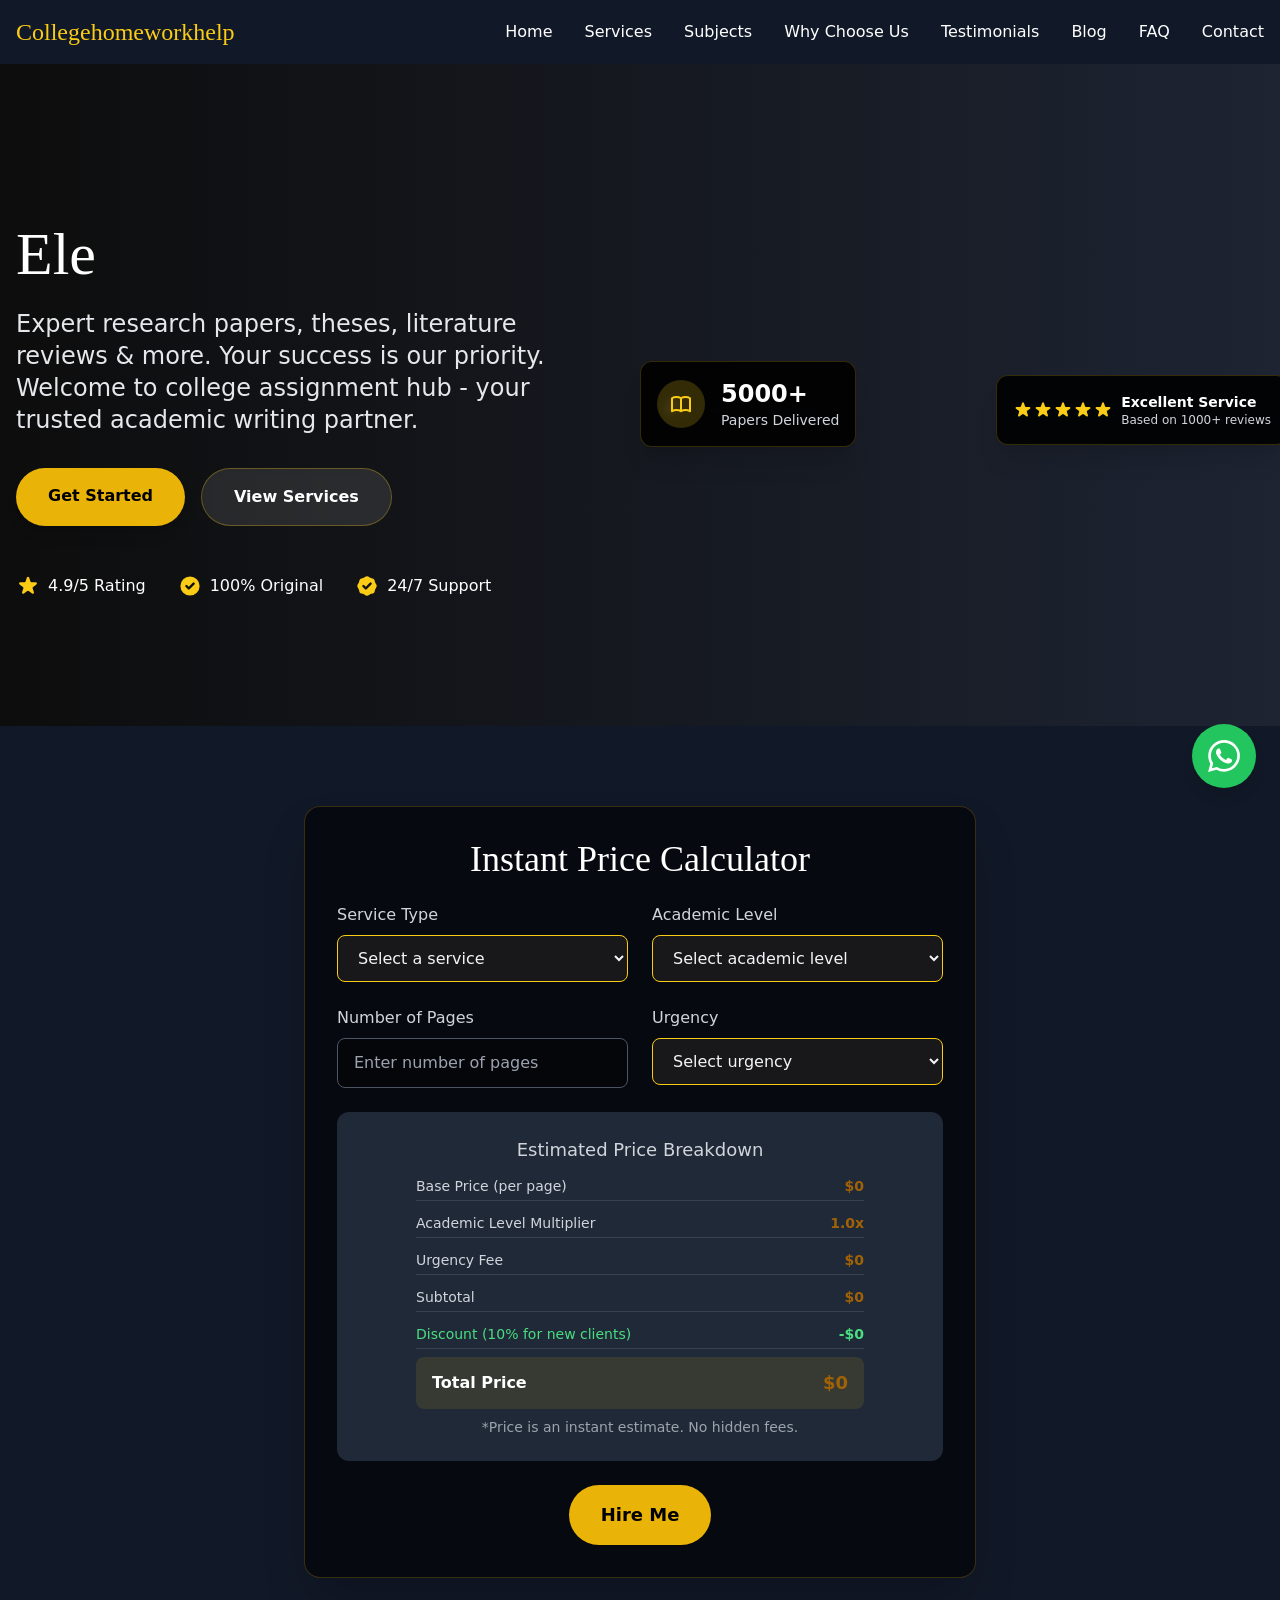
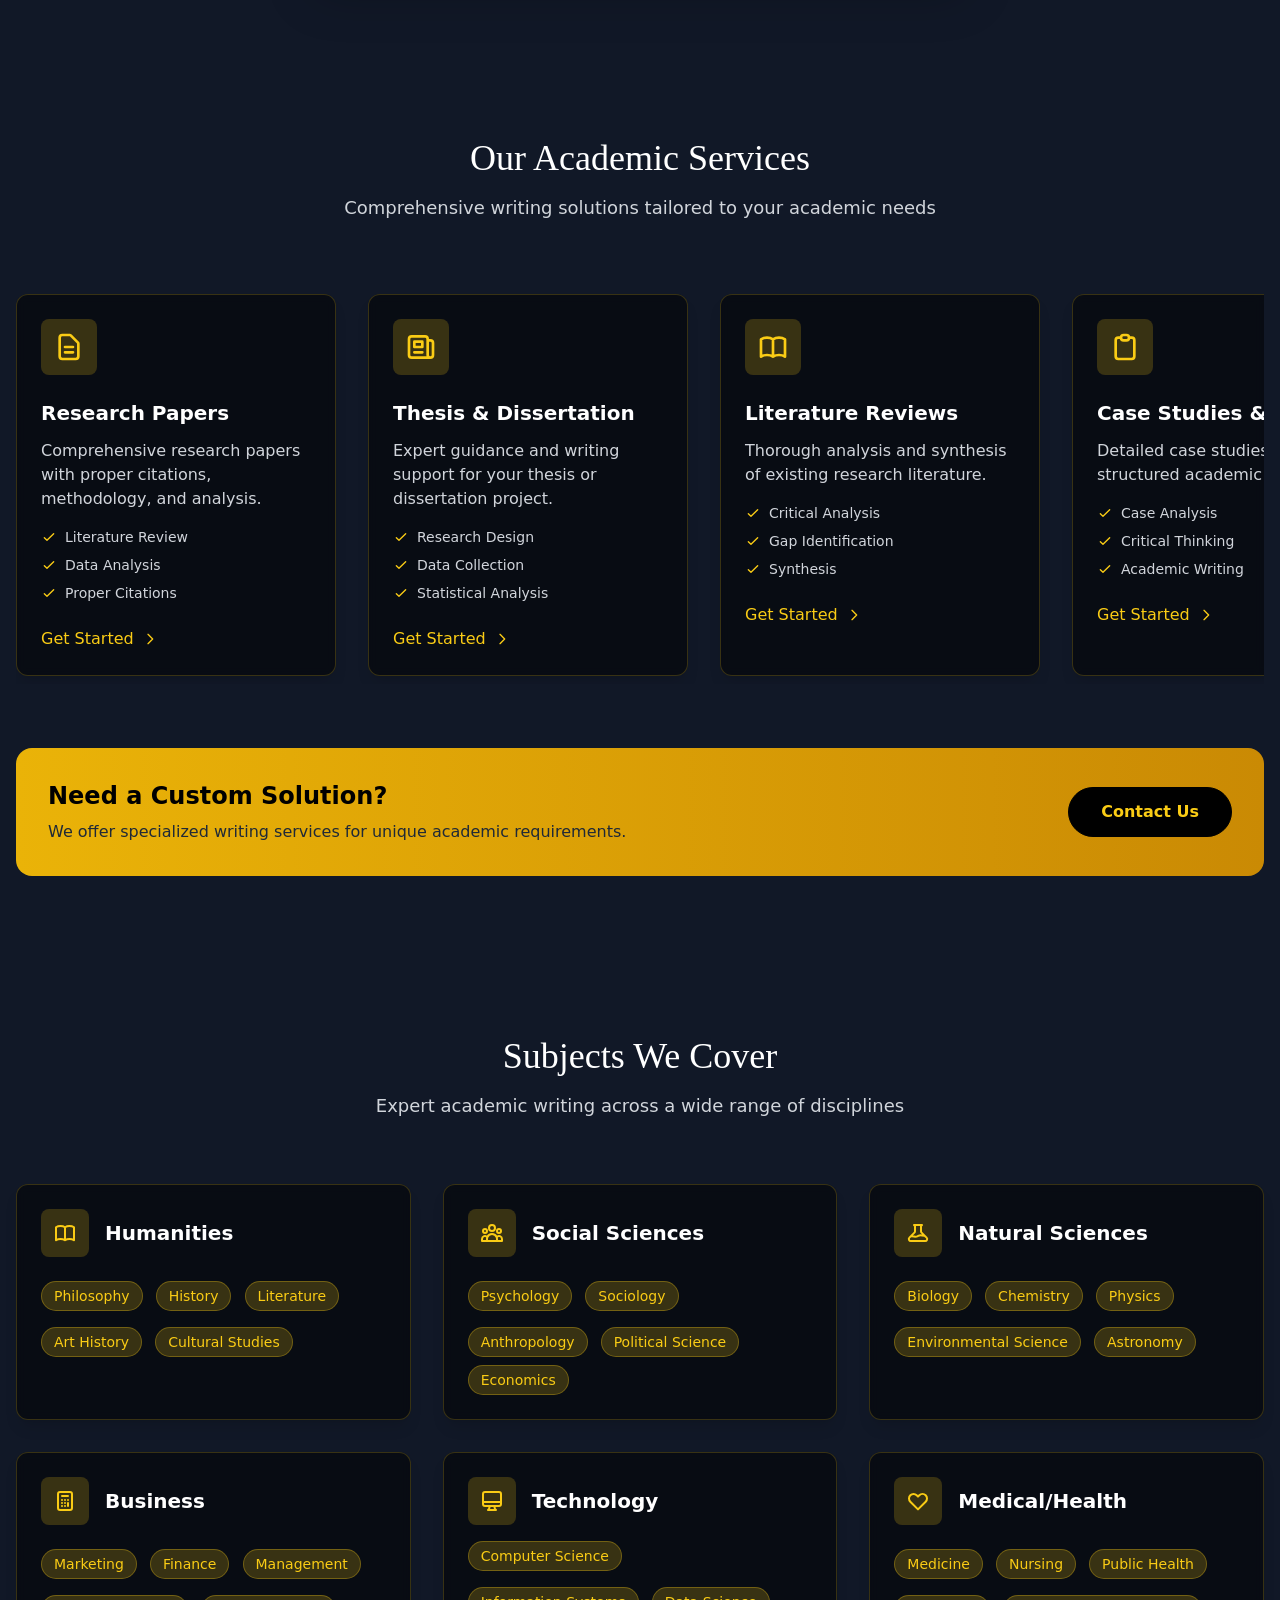
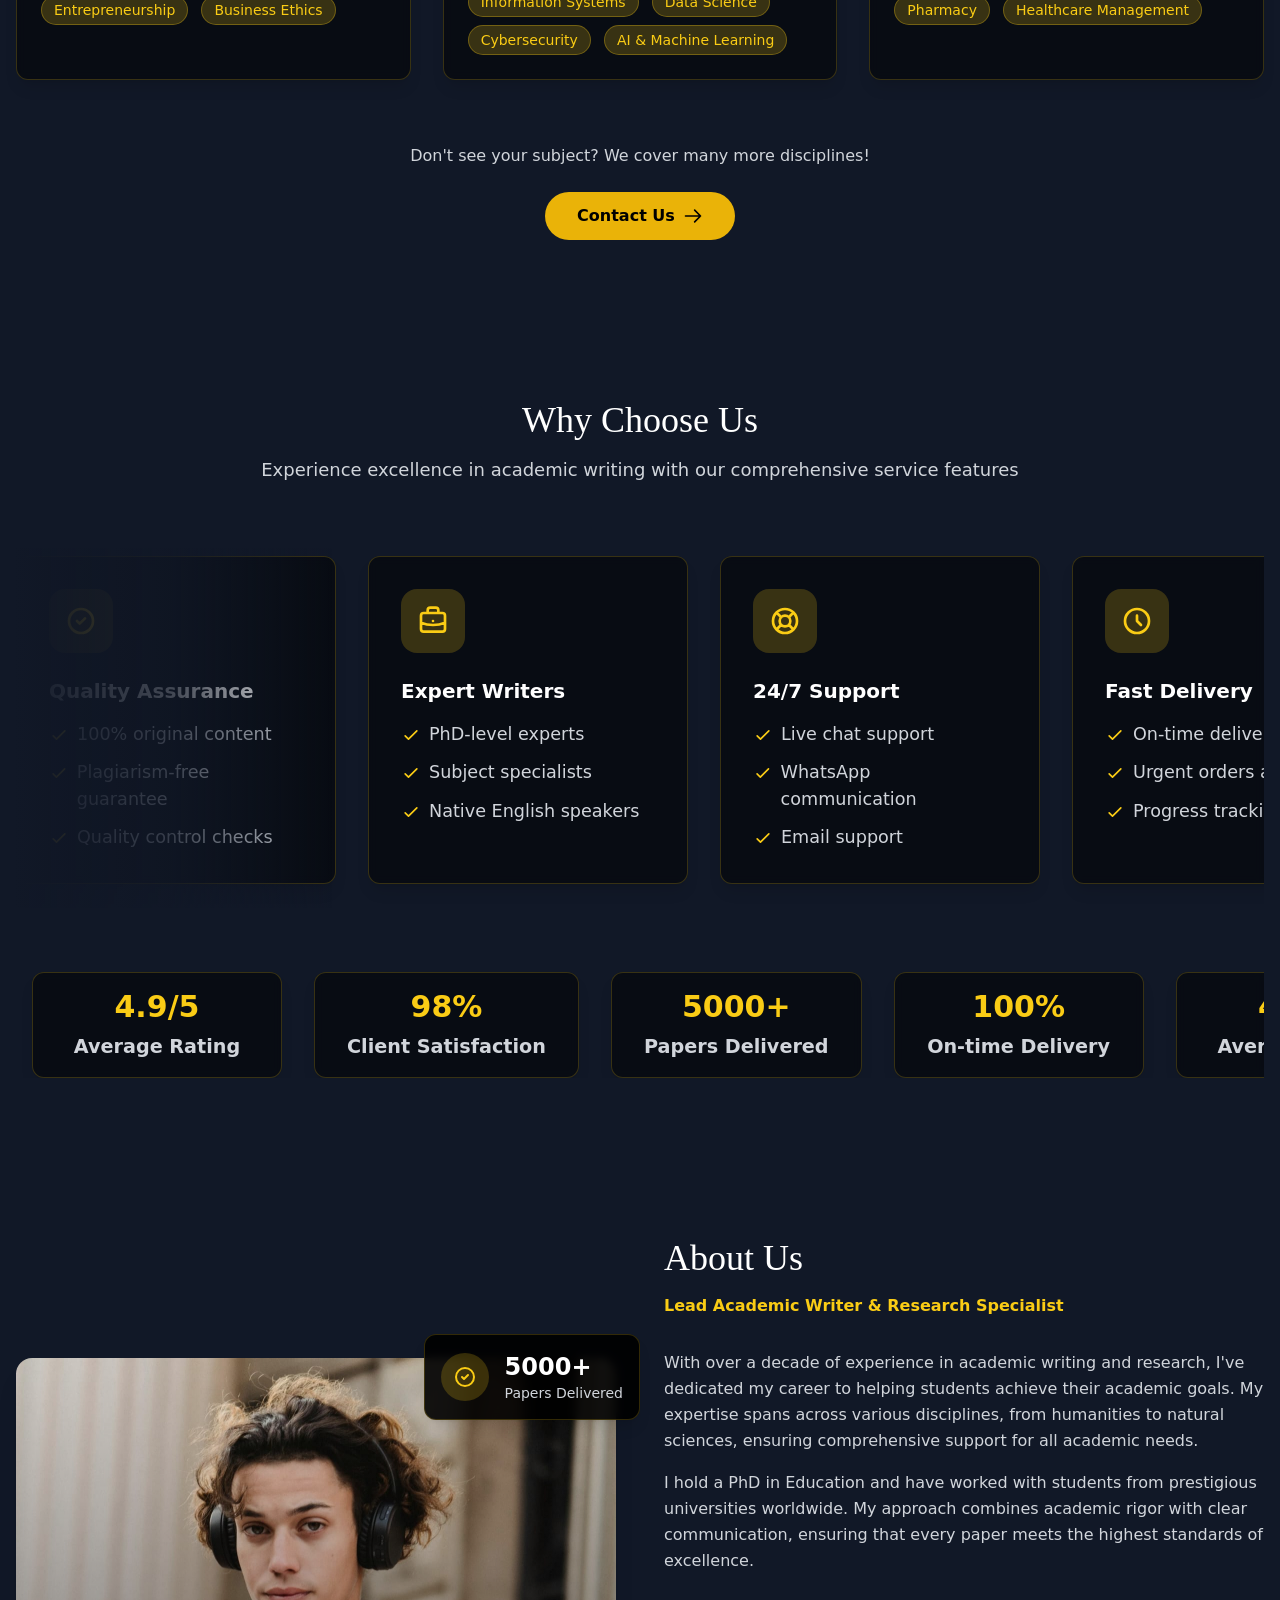
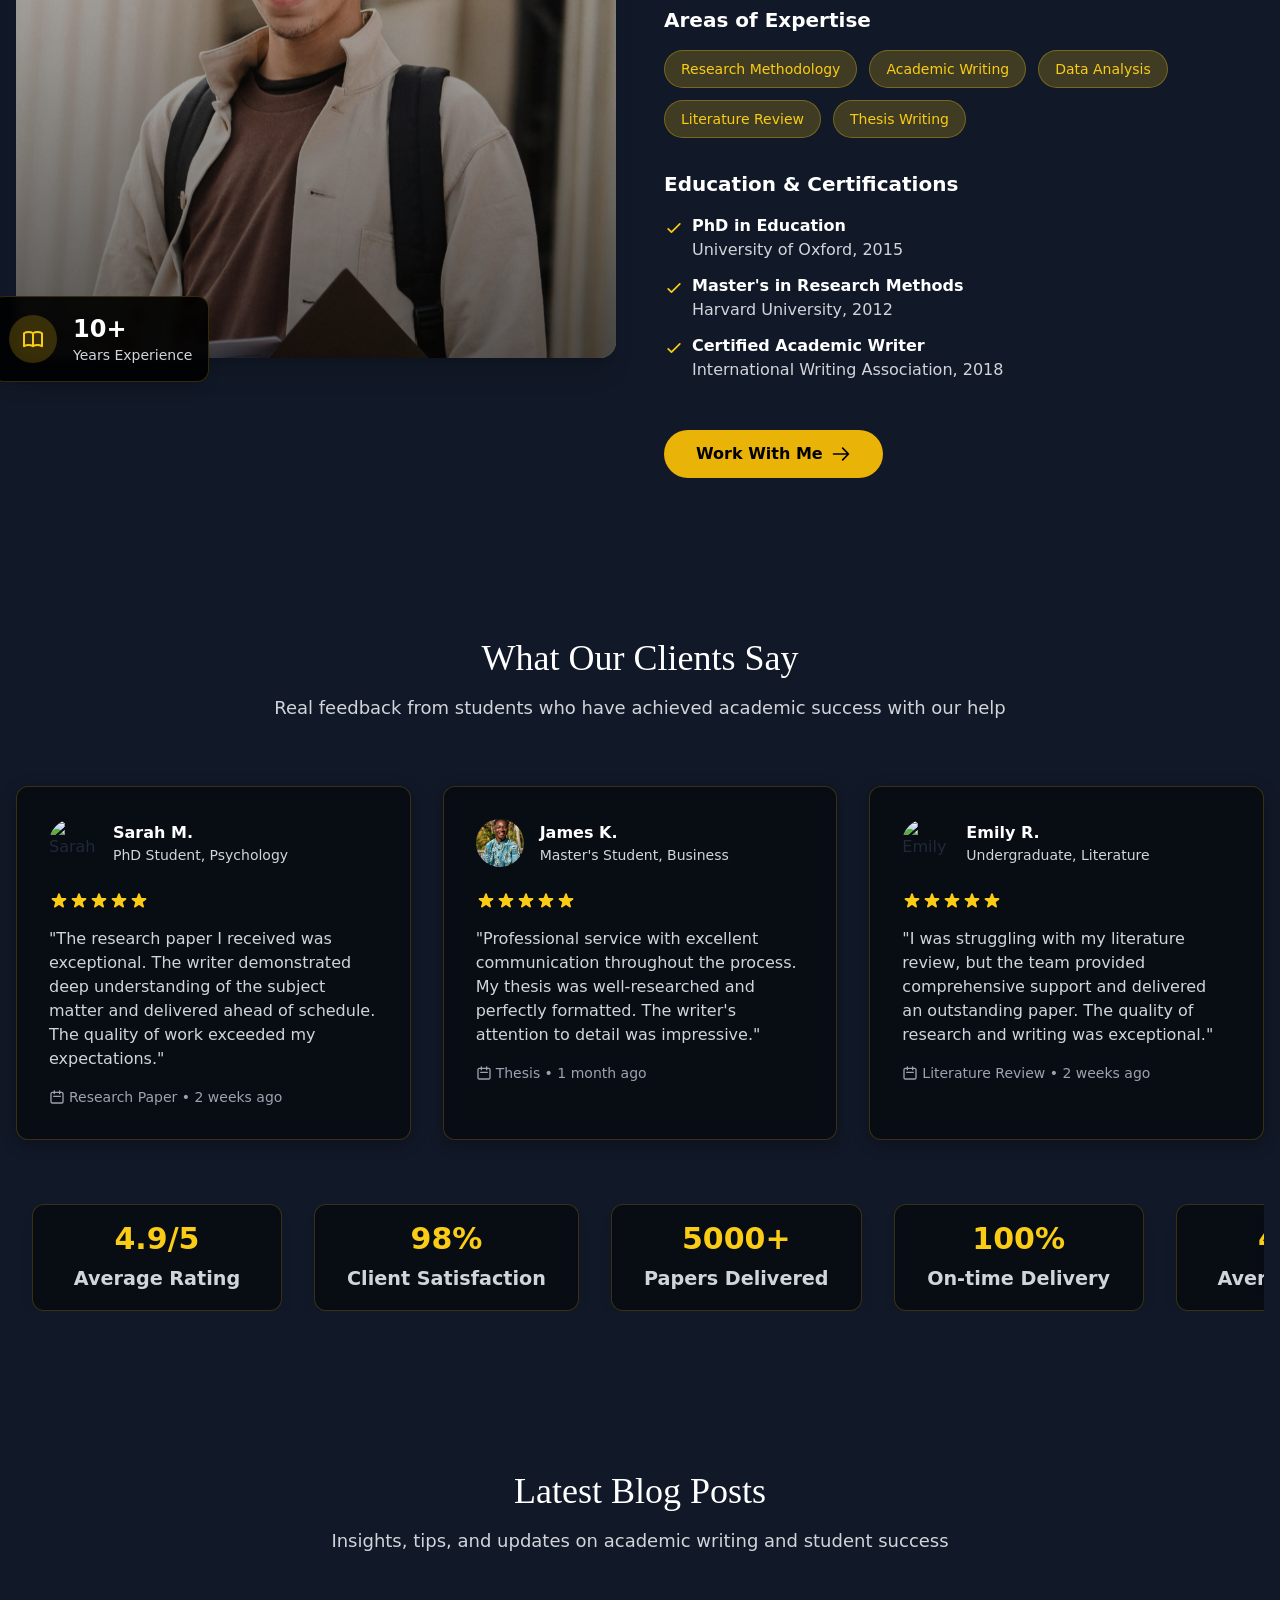
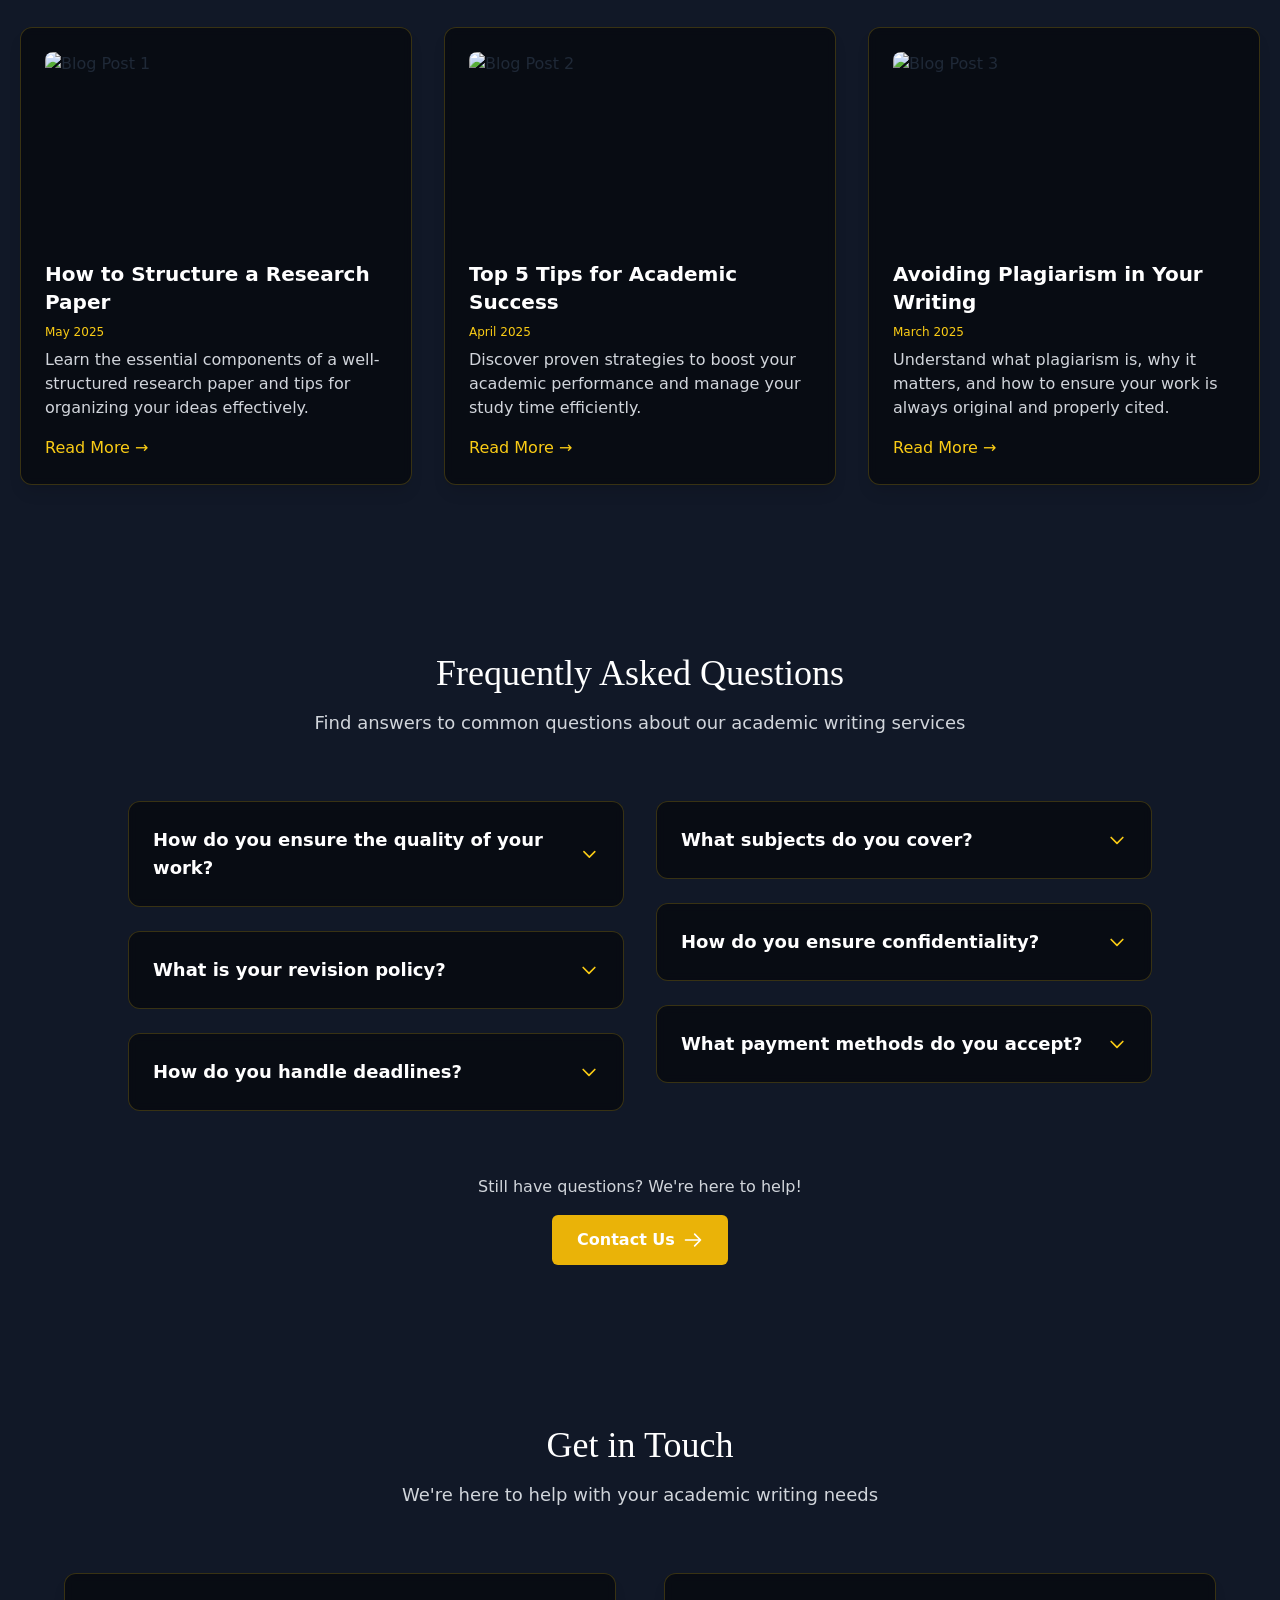
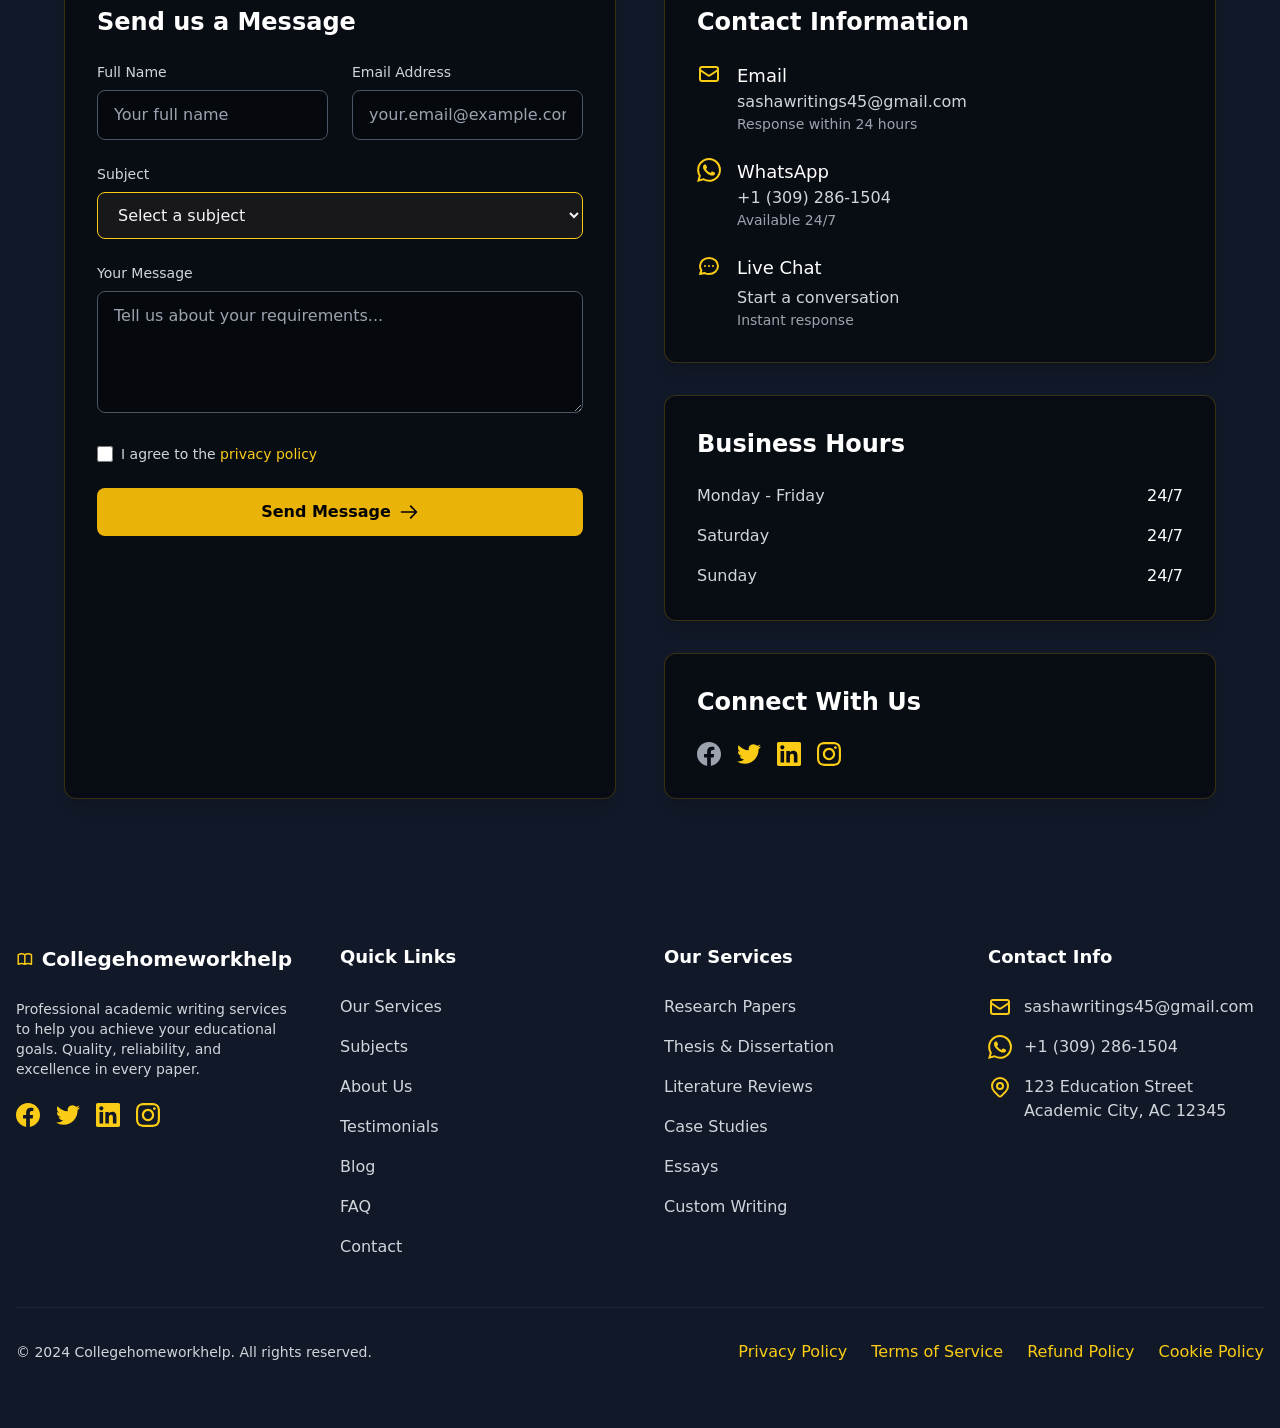
==== index.html @ 31d790f6 "Initial commit: College Assignment Hub with optimized pricing and search" ====
<!DOCTYPE html>
<html lang="en">
<head>
    <meta charset="UTF-8">
    <meta name="viewport" content="width=device-width, initial-scale=1.0">
    <title>College Assignment Hub | Academic Writing Services & Research Assistance</title>
    <meta name="description" content="Professional academic writing services: research papers, theses, literature reviews, and more. Achieve your educational goals with expert help.">
    <meta name="keywords" content="academic writing, research papers, thesis, dissertation, literature review, essay, homework help, college, university, student services, college assignment hub">
    <link rel="canonical" href="https://www.collegeassignmenthub.com/">
    <!-- Open Graph / Facebook -->
    <meta property="og:title" content="Collegehomeworkhelp | Academic Writing Services & Research Assistance">
    <meta property="og:description" content="Professional academic writing services: research papers, theses, literature reviews, and more. Achieve your educational goals with expert help.">
    <meta property="og:type" content="website">
    <meta property="og:url" content="https://collegehomeworkhelp.com/">
    <meta property="og:image" content="https://collegehomeworkhelp.com/images/og-image.jpg">
    <!-- Twitter Card -->
    <meta name="twitter:card" content="summary_large_image">
    <meta name="twitter:title" content="Collegehomeworkhelp | Academic Writing Services & Research Assistance">
    <meta name="twitter:description" content="Professional academic writing services: research papers, theses, literature reviews, and more. Achieve your educational goals with expert help.">
    <meta name="twitter:image" content="https://collegehomeworkhelp.com/images/og-image.jpg">
    <!-- Favicon -->
    <link rel="icon" type="image/jpeg" href="images/favicon.jpg">
    <link rel="icon" type="image/jpeg" sizes="32x32" href="images/favicon.jpg">
    <link rel="icon" type="image/jpeg" sizes="16x16" href="images/favicon.jpg">
    <link rel="apple-touch-icon" href="images/favicon.jpg">
    <link rel="manifest" href="site.webmanifest">
    <link rel="preconnect" href="https://fonts.googleapis.com">
    <link rel="preconnect" href="https://fonts.gstatic.com" crossorigin>
    <link rel="stylesheet" href="tailwind-output.css">
    <link rel="stylesheet" href="styles.v2.css">
    <script type="application/ld+json">
    {
      "@context": "https://schema.org",
      "@type": "Organization",
      "name": "Collegehomeworkhelp",
      "url": "https://collegehomeworkhelp.com/",
      "logo": "https://collegehomeworkhelp.com/images/og-image.jpg",
      "description": "Professional academic writing services: research papers, theses, literature reviews, and more. Achieve your educational goals with expert help.",
      "sameAs": [
        "https://x.com/Sasha_writings?t=wbAxc3q_vifsccngHRwXRQ&s=09",
        "https://www.instagram.com/collegehomework_help?igsh=MXdudHYzbTFvYWVtMQ==",
        "https://wa.me/13092861504"
      ],
      "contactPoint": [{
        "@type": "ContactPoint",
        "telephone": "+1-309-286-1504",
        "contactType": "customer service",
        "areaServed": "US",
        "availableLanguage": ["English"]
      }]
        }
    </script>
    <meta name="google-site-verification" content="RWU6rJ2KyUL9yivs-8juV-SQJK5tj39aq7txwaaxjFU" />
</head>
<body class="font-sans text-gray-800">
    <!-- Navbar -->
    <nav class="fixed w-full bg-gray-900 shadow-md z-50">
        <div class="container mx-auto px-4">
            <div class="flex justify-between items-center h-16">
                <a href="#" class="text-2xl font-serif text-yellow-400">Collegehomeworkhelp</a>
                
                <!-- Desktop Menu -->
                <div class="hidden md:flex space-x-8">
                    <a href="#home" class="text-white hover:text-yellow-400 transition">Home</a>
                    <a href="#services" class="text-white hover:text-yellow-400 transition">Services</a>
                    <a href="#subjects" class="text-white hover:text-yellow-400 transition">Subjects</a>
                    <a href="#why-us" class="text-white hover:text-yellow-400 transition">Why Choose Us</a>
                    <a href="#testimonials" class="text-white hover:text-yellow-400 transition">Testimonials</a>
                    <a href="#blog" class="text-white hover:text-yellow-400 transition">Blog</a>
                    <a href="#faq" class="text-white hover:text-yellow-400 transition">FAQ</a>
                    <a href="#contact" class="text-white hover:text-yellow-400 transition">Contact</a>
                </div>

                <!-- Mobile Menu Button -->
                <button class="md:hidden" id="mobile-menu-button" aria-label="Open mobile menu">
                    <svg class="w-6 h-6 text-yellow-400" fill="none" stroke="currentColor" viewBox="0 0 24 24">
                        <path stroke-linecap="round" stroke-linejoin="round" stroke-width="2" d="M4 6h16M4 12h16M4 18h16"></path>
                    </svg>
                </button>
            </div>

            <!-- Mobile Menu -->
            <div class="md:hidden hidden" id="mobile-menu">
                <div class="px-2 pt-2 pb-3 space-y-1">
                    <a href="#home" class="block px-3 py-2 text-white hover:text-yellow-400 transition">Home</a>
                    <a href="#services" class="block px-3 py-2 text-white hover:text-yellow-400 transition">Services</a>
                    <a href="#subjects" class="block px-3 py-2 text-white hover:text-yellow-400 transition">Subjects</a>
                    <a href="#why-us" class="block px-3 py-2 text-white hover:text-yellow-400 transition">Why Choose Us</a>
                    <a href="#testimonials" class="block px-3 py-2 text-white hover:text-yellow-400 transition">Testimonials</a>
                    <a href="#blog" class="block px-3 py-2 text-white hover:text-yellow-400 transition">Blog</a>
                    <a href="#faq" class="block px-3 py-2 text-white hover:text-yellow-400 transition">FAQ</a>
                    <a href="#contact" class="block px-3 py-2 text-white hover:text-yellow-400 transition">Contact</a>
                </div>
            </div>
        </div>
    </nav>

    <!-- Hero Section -->
    <section id="home" class="relative pt-24 overflow-hidden">
        <!-- Background gradient overlay -->
        <div class="absolute inset-0 bg-gradient-to-r from-black/95 to-gray-900/95 z-10"></div>
        
        <!-- Background image -->
        <div class="absolute inset-0 bg-cover bg-center" style="background-image: url('https://images.unsplash.com/photo-1501504905252-473c47e087f8?ixlib=rb-4.0.3&ixid=M3wxMjA3fDB8MHxwaG90by1wYWdlfHx8fGVufDB8fHx8fA%3D%3D&auto=format&fit=crop&w=1974&q=80');"></div>
        
        <!-- Content -->
        <div class="container mx-auto px-4 py-32 relative z-20">
            <div class="grid md:grid-cols-2 gap-12 items-center">
                <!-- Left column: Text content -->
                <div class="text-white">
                    <h1 class="text-4xl md:text-6xl font-serif mb-6 leading-tight">
                        Elevate Your <span class="text-yellow-400">Academic Success</span>
                    </h1>
                    <p class="text-xl md:text-2xl text-gray-200 mb-8 leading-relaxed">
                        Expert research papers, theses, literature reviews & more. Your success is our priority. Welcome to college assignment hub - your trusted academic writing partner.
                    </p>
                    <div class="flex flex-col sm:flex-row gap-4">
                        <a href="get-started.html" class="bg-yellow-500 text-black px-8 py-4 rounded-full hover:bg-yellow-400 transition inline-block text-center font-semibold shadow-lg hover:shadow-xl transform hover:-translate-y-1">
                            Get Started
                        </a>
                        <a href="#services" class="bg-white/10 backdrop-blur-sm text-white px-8 py-4 rounded-full hover:bg-white/20 transition inline-block text-center font-semibold border border-yellow-400/30">
                            View Services
                        </a>
                    </div>
                    <!-- Trust indicators -->
                    <div class="mt-12 flex flex-wrap gap-8">
                        <div class="flex items-center gap-2">
                            <svg class="w-6 h-6 text-yellow-400" fill="currentColor" viewBox="0 0 20 20">
                                <path d="M9.049 2.927c.3-.921 1.603-.921 1.902 0l1.07 3.292a1 1 0 00.95.69h3.462c.969 0 1.371 1.24.588 1.81l-2.8 2.034a1 1 0 00-.364 1.118l1.07 3.292c.3.921-.755 1.688-1.54 1.118l-2.8-2.034a1 1 0 00-1.175 0l-2.8 2.034c-.784.57-1.838-.197-1.539-1.118l1.07-3.292a1 1 0 00-.364-1.118L2.98 8.72c-.783-.57-.38-1.81.588-1.81h3.461a1 1 0 00.951-.69l1.07-3.292z"/>
                            </svg>
                            <span>4.9/5 Rating</span>
                        </div>
                        <div class="flex items-center gap-2">
                            <svg class="w-6 h-6 text-yellow-400" fill="currentColor" viewBox="0 0 20 20">
                                <path fill-rule="evenodd" d="M10 18a8 8 0 100-16 8 8 0 000 16zm3.707-9.293a1 1 0 00-1.414-1.414L9 10.586 7.707 9.293a1 1 0 00-1.414 1.414l2 2a1 1 0 001.414 0l4-4z" clip-rule="evenodd"/>
                            </svg>
                            <span>100% Original</span>
                        </div>
                        <div class="flex items-center gap-2">
                            <svg class="w-6 h-6 text-yellow-400" fill="currentColor" viewBox="0 0 20 20">
                                <path fill-rule="evenodd" d="M6.267 3.455a3.066 3.066 0 001.745-.723 3.066 3.066 0 013.976 0 3.066 3.066 0 001.745.723 3.066 3.066 0 012.812 2.812c.051.643.304 1.254.723 1.745a3.066 3.066 0 010 3.976 3.066 3.066 0 00-.723 1.745 3.066 3.066 0 01-2.812 2.812 3.066 3.066 0 00-1.745.723 3.066 3.066 0 01-3.976 0 3.066 3.066 0 00-1.745-.723 3.066 3.066 0 01-2.812-2.812 3.066 3.066 0 00-.723-1.745 3.066 3.066 0 010-3.976 3.066 3.066 0 00.723-1.745 3.066 3.066 0 012.812-2.812zm7.44 5.252a1 1 0 00-1.414-1.414L9 10.586 7.707 9.293a1 1 0 00-1.414 1.414l2 2a1 1 0 001.414 0l4-4z" clip-rule="evenodd"/>
                            </svg>
                            <span>24/7 Support</span>
                        </div>
                    </div>
                </div>
                
                <!-- Right column: Image and stats -->
                <div class="hidden md:block">
                    <div class="relative">
                        <!-- Main image -->
                        <img src="https://images.unsplash.com/photo-1523050854058-8df90110c9f1?ixlib=rb-4.0.3&ixid=M3wxMjA3fDB8MHxwaG90by1wYWdlfHx8fGVufDB8fHx8fA%3D%3D&auto=format&fit=crop&w=1170&q=80" loading="lazy"
                             alt="Student studying" 
                             class="w-full rounded-2xl shadow-2xl transform hover:scale-105 transition duration-500">
                        
                        <!-- Floating stats card -->
                        <div class="absolute -bottom-6 -left-6 bg-black/90 backdrop-blur-sm rounded-xl shadow-xl p-4 transform hover:scale-105 transition duration-500 border border-yellow-400/20">
                            <div class="flex items-center gap-4">
                                <div class="w-12 h-12 bg-yellow-400/20 rounded-full flex items-center justify-center">
                                    <svg class="w-6 h-6 text-yellow-400" fill="none" stroke="currentColor" viewBox="0 0 24 24">
                                        <path stroke-linecap="round" stroke-linejoin="round" stroke-width="2" d="M12 6.253v13m0-13C10.832 5.477 9.246 5 7.5 5S4.168 5.477 3 6.253v13C4.168 18.477 5.754 18 7.5 18s3.332.477 4.5 1.253m0-13C13.168 5.477 14.754 5 16.5 5c1.747 0 3.332.477 4.5 1.253v13C19.832 18.477 18.247 18 16.5 18c-1.746 0-3.332.477-4.5 1.253"></path>
                                    </svg>
                                </div>
                                <div>
                                    <p class="text-2xl font-bold text-white">5000+</p>
                                    <p class="text-sm text-gray-300">Papers Delivered</p>
                                </div>
                            </div>
                        </div>
                        
                        <!-- Floating review card -->
                        <div class="absolute -top-6 -right-6 bg-black/90 backdrop-blur-sm rounded-xl shadow-xl p-4 transform hover:scale-105 transition duration-500 border border-yellow-400/20">
                            <div class="flex items-center gap-2">
                                <div class="flex">
                                    <svg class="w-5 h-5 text-yellow-400" fill="currentColor" viewBox="0 0 20 20">
                                        <path d="M9.049 2.927c.3-.921 1.603-.921 1.902 0l1.07 3.292a1 1 0 00.95.69h3.462c.969 0 1.371 1.24.588 1.81l-2.8 2.034a1 1 0 00-.364 1.118l1.07 3.292c.3.921-.755 1.688-1.54 1.118l-2.8-2.034a1 1 0 00-1.175 0l-2.8 2.034c-.784.57-1.838-.197-1.539-1.118l1.07-3.292a1 1 0 00-.364-1.118L2.98 8.72c-.783-.57-.38-1.81.588-1.81h3.461a1 1 0 00.951-.69l1.07-3.292z"/>
                                    </svg>
                                    <svg class="w-5 h-5 text-yellow-400" fill="currentColor" viewBox="0 0 20 20">
                                        <path d="M9.049 2.927c.3-.921 1.603-.921 1.902 0l1.07 3.292a1 1 0 00.95.69h3.462c.969 0 1.371 1.24.588 1.81l-2.8 2.034a1 1 0 00-.364 1.118l1.07 3.292c.3.921-.755 1.688-1.54 1.118l-2.8-2.034a1 1 0 00-1.175 0l-2.8 2.034c-.784.57-1.838-.197-1.539-1.118l1.07-3.292a1 1 0 00-.364-1.118L2.98 8.72c-.783-.57-.38-1.81.588-1.81h3.461a1 1 0 00.951-.69l1.07-3.292z"/>
                                    </svg>
                                    <svg class="w-5 h-5 text-yellow-400" fill="currentColor" viewBox="0 0 20 20">
                                        <path d="M9.049 2.927c.3-.921 1.603-.921 1.902 0l1.07 3.292a1 1 0 00.95.69h3.462c.969 0 1.371 1.24.588 1.81l-2.8 2.034a1 1 0 00-.364 1.118l1.07 3.292c.3.921-.755 1.688-1.54 1.118l-2.8-2.034a1 1 0 00-1.175 0l-2.8 2.034c-.784.57-1.838-.197-1.539-1.118l1.07-3.292a1 1 0 00-.364-1.118L2.98 8.72c-.783-.57-.38-1.81.588-1.81h3.461a1 1 0 00.951-.69l1.07-3.292z"/>
                                    </svg>
                                    <svg class="w-5 h-5 text-yellow-400" fill="currentColor" viewBox="0 0 20 20">
                                        <path d="M9.049 2.927c.3-.921 1.603-.921 1.902 0l1.07 3.292a1 1 0 00.95.69h3.462c.969 0 1.371 1.24.588 1.81l-2.8 2.034a1 1 0 00-.364 1.118l1.07 3.292c.3.921-.755 1.688-1.54 1.118l-2.8-2.034a1 1 0 00-1.175 0l-2.8 2.034c-.784.57-1.838-.197-1.539-1.118l1.07-3.292a1 1 0 00-.364-1.118L2.98 8.72c-.783-.57-.38-1.81.588-1.81h3.461a1 1 0 00.951-.69l1.07-3.292z"/>
                                    </svg>
                                    <svg class="w-5 h-5 text-yellow-400" fill="currentColor" viewBox="0 0 20 20">
                                        <path d="M9.049 2.927c.3-.921 1.603-.921 1.902 0l1.07 3.292a1 1 0 00.95.69h3.462c.969 0 1.371 1.24.588 1.81l-2.8 2.034a1 1 0 00-.364 1.118l1.07 3.292c.3.921-.755 1.688-1.54 1.118l-2.8-2.034a1 1 0 00-1.175 0l-2.8 2.034c-.784.57-1.838-.197-1.539-1.118l1.07-3.292a1 1 0 00-.364-1.118L2.98 8.72c-.783-.57-.38-1.81.588-1.81h3.461a1 1 0 00.951-.69l1.07-3.292z"/>
                                    </svg>
                                </div>
                                <div>
                                    <p class="text-sm font-semibold text-white">Excellent Service</p>
                                    <p class="text-xs text-gray-300">Based on 1000+ reviews</p>
                                </div>
                            </div>
                        </div>
                    </div>
                </div>
            </div>
        </div>
        
        <!-- Wave separator -->
        <div class="absolute bottom-0 left-0 w-full overflow-hidden">
            <svg class="relative block w-full h-24" xmlns="http://www.w3.org/2000/svg" viewBox="0 0 1440 320">
                <path fill="#ffffff" fill-opacity="1" d="M0,96L48,112C96,128,192,160,288,160C384,160,480,128,576,122.7C672,117,768,139,864,149.3C960,160,1056,160,1152,138.7C1248,117,1344,75,1392,53.3L1440,32L1440,320L1392,320C1344,320,1248,320,1152,320C1056,320,960,320,864,320C768,320,672,320,576,320C480,320,384,320,288,320C192,320,96,320,48,320L0,320Z"></path>
            </svg>
        </div>
    </section>

    <!-- Instant Price Calculator Section -->
    <section id="price-calculator" class="py-20 bg-gray-900">
        <div class="container mx-auto px-4">
            <div class="max-w-2xl mx-auto bg-black/60 backdrop-blur-sm rounded-2xl shadow-2xl p-8 border border-yellow-400/20">
                <h2 class="text-3xl md:text-4xl font-serif mb-6 text-white text-center">Instant Price Calculator</h2>
                <form id="calculatorForm" class="space-y-6">
                    <div class="grid grid-cols-1 md:grid-cols-2 gap-6">
                        <div>
                            <label for="calcServiceType" class="block text-gray-300 mb-2 font-medium">Service Type</label>
                            <select id="calcServiceType" name="serviceType" required class="w-full px-4 py-3 rounded-lg border border-gray-600 bg-black/30 text-white form-input focus:ring-2 focus:ring-yellow-400 focus:border-yellow-400 transition-all duration-300">
                                <option value="">Select a service</option>
                                <option value="research-paper">Research Paper</option>
                                <option value="thesis">Thesis & Dissertation</option>
                                <option value="literature-review">Literature Review</option>
                                <option value="case-study">Case Study</option>
                                <option value="essay">Essay</option>
                                <option value="proctored-exam">Proctored Exam</option>
                                <option value="professional-exam">Professional Exam</option>
                                <option value="class-management">Class Management</option>
                            </select>
                        </div>
                        <div>
                            <label for="calcAcademicLevel" class="block text-gray-300 mb-2 font-medium">Academic Level</label>
                            <select id="calcAcademicLevel" name="academicLevel" required class="w-full px-4 py-3 rounded-lg border border-gray-600 bg-black/30 text-white form-input focus:ring-2 focus:ring-yellow-400 focus:border-yellow-400 transition-all duration-300">
                                <option value="">Select academic level</option>
                                <option value="high-school">High School</option>
                                <option value="undergraduate">Undergraduate</option>
                                <option value="masters">Master's</option>
                                <option value="phd">PhD</option>
                            </select>
                        </div>
                        <div>
                            <label for="calcPages" class="block text-gray-300 mb-2 font-medium">Number of Pages</label>
                            <input type="number" id="calcPages" name="pages" min="1" max="100" required class="w-full px-4 py-3 rounded-lg border border-gray-600 bg-black/30 text-white form-input focus:ring-2 focus:ring-yellow-400 focus:border-yellow-400 transition-all duration-300" placeholder="Enter number of pages">
                        </div>
                        <div>
                            <label for="calcUrgency" class="block text-gray-300 mb-2 font-medium">Urgency</label>
                            <select id="calcUrgency" name="urgency" required class="w-full px-4 py-3 rounded-lg border border-gray-600 bg-black/30 text-white form-input focus:ring-2 focus:ring-yellow-400 focus:border-yellow-400 transition-all duration-300">
                                <option value="">Select urgency</option>
                                <option value="standard">Standard (7-14 days)</option>
                                <option value="urgent">Urgent (3-7 days)</option>
                                <option value="very-urgent">Very Urgent (1-3 days)</option>
                                <option value="asap">ASAP (24 hours)</option>
                            </select>
                        </div>
                    </div>
                    <div class="bg-gray-800 rounded-xl p-6 mt-4 flex flex-col items-center w-full">
                        <span class="text-gray-300 text-lg mb-2">Estimated Price Breakdown</span>
                        <div class="w-full max-w-md space-y-2">
                            <div class="flex justify-between items-center py-1 border-b border-gray-700">
                                <span class="text-gray-300 text-sm">Base Price (per page)</span>
                                <span class="text-yellow-700 font-semibold text-sm" id="calcBasePrice">$0</span>
                            </div>
                            <div class="flex justify-between items-center py-1 border-b border-gray-700">
                                <span class="text-gray-300 text-sm">Academic Level Multiplier</span>
                                <span class="text-yellow-700 font-semibold text-sm" id="calcLevelMultiplier">1.0x</span>
                            </div>
                            <div class="flex justify-between items-center py-1 border-b border-gray-700">
                                <span class="text-gray-300 text-sm">Urgency Fee</span>
                                <span class="text-yellow-700 font-semibold text-sm" id="calcUrgencyFee">$0</span>
                            </div>
                            <div class="flex justify-between items-center py-1 border-b border-gray-700">
                                <span class="text-gray-300 text-sm">Subtotal</span>
                                <span class="text-yellow-700 font-semibold text-sm" id="calcSubtotal">$0</span>
                            </div>
                            <div class="flex justify-between items-center py-1 border-b border-gray-700">
                                <span class="text-green-400 text-sm">Discount (10% for new clients)</span>
                                <span class="text-green-400 font-semibold text-sm" id="calcDiscount">-$0</span>
                            </div>
                            <div class="flex justify-between items-center py-3 bg-yellow-400/10 rounded-lg px-4 mt-2">
                                <span class="text-white font-semibold text-base">Total Price</span>
                                <span class="text-yellow-700 font-bold text-lg" id="calcTotalPrice">$0</span>
                            </div>
                        </div>
                        <span class="text-sm text-gray-400 mt-2">*Price is an instant estimate. No hidden fees.</span>
                    </div>
                </form>
                <div class="flex justify-center mt-6">
                    <a href="#contact" class="bg-yellow-500 hover:bg-yellow-400 text-black font-semibold px-8 py-4 rounded-full shadow-lg transition-colors duration-300 text-lg">Hire Me</a>
                </div>
            </div>
        </div>
    </section>

    <!-- Services Section -->
    <section id="services" class="py-20 bg-gray-900">
        <div class="container mx-auto px-4">
            <!-- Section Header -->
            <div class="text-center max-w-3xl mx-auto mb-16">
                <h2 class="text-3xl md:text-4xl font-serif mb-4 text-white">Our Academic Services</h2>
                <p class="text-gray-300 text-lg">Comprehensive writing solutions tailored to your academic needs</p>
            </div>

            <!-- Services Grid -->
            <div class="services-scroll flex overflow-x-auto gap-8 py-2 px-1 snap-x snap-mandatory scrollbar-hide relative">
                <!-- Research Papers -->
                <div class="bg-black/50 backdrop-blur-sm rounded-xl shadow-lg hover:shadow-2xl transition-all duration-300 transform hover:-translate-y-2 service-card border border-yellow-400/20 min-w-[320px] snap-start">
                    <div class="p-6">
                        <div class="w-14 h-14 bg-yellow-400/20 rounded-lg flex items-center justify-center mb-6">
                            <svg class="w-8 h-8 text-yellow-400" fill="none" stroke="currentColor" viewBox="0 0 24 24">
                                <path stroke-linecap="round" stroke-linejoin="round" stroke-width="2" d="M9 12h6m-6 4h6m2 5H7a2 2 0 01-2-2V5a2 2 0 012-2h5.586a1 1 0 01.707.293l5.414 5.414a1 1 0 01.293.707V19a2 2 0 01-2 2z"></path>
                            </svg>
                        </div>
                        <h3 class="text-xl font-semibold mb-3 text-white">Research Papers</h3>
                        <p class="text-gray-300 mb-4">Comprehensive research papers with proper citations, methodology, and analysis.</p>
                        <ul class="space-y-2 mb-6">
                            <li class="flex items-center text-sm text-gray-300">
                                <svg class="w-4 h-4 text-yellow-400 mr-2" fill="none" stroke="currentColor" viewBox="0 0 24 24">
                                    <path stroke-linecap="round" stroke-linejoin="round" stroke-width="2" d="M5 13l4 4L19 7"></path>
                                </svg>
                                Literature Review
                            </li>
                            <li class="flex items-center text-sm text-gray-300">
                                <svg class="w-4 h-4 text-yellow-400 mr-2" fill="none" stroke="currentColor" viewBox="0 0 24 24">
                                    <path stroke-linecap="round" stroke-linejoin="round" stroke-width="2" d="M5 13l4 4L19 7"></path>
                                </svg>
                                Data Analysis
                            </li>
                            <li class="flex items-center text-sm text-gray-300">
                                <svg class="w-4 h-4 text-yellow-400 mr-2" fill="none" stroke="currentColor" viewBox="0 0 24 24">
                                    <path stroke-linecap="round" stroke-linejoin="round" stroke-width="2" d="M5 13l4 4L19 7"></path>
                                </svg>
                                Proper Citations
                            </li>
                        </ul>
                        <a href="get-started.html" class="inline-flex items-center text-yellow-400 hover:text-yellow-300 font-medium transition-colors">
                            Get Started
                            <svg class="w-4 h-4 ml-2" fill="none" stroke="currentColor" viewBox="0 0 24 24">
                                <path stroke-linecap="round" stroke-linejoin="round" stroke-width="2" d="M9 5l7 7-7 7"></path>
                            </svg>
                        </a>
                    </div>
                </div>

                <!-- Thesis & Dissertation -->
                <div class="bg-black/50 backdrop-blur-sm rounded-xl shadow-lg hover:shadow-2xl transition-all duration-300 transform hover:-translate-y-2 service-card border border-yellow-400/20 min-w-[320px] snap-start">
                    <div class="p-6">
                        <div class="w-14 h-14 bg-yellow-400/20 rounded-lg flex items-center justify-center mb-6">
                            <svg class="w-8 h-8 text-yellow-400" fill="none" stroke="currentColor" viewBox="0 0 24 24">
                                <path stroke-linecap="round" stroke-linejoin="round" stroke-width="2" d="M19 20H5a2 2 0 01-2-2V6a2 2 0 012-2h10a2 2 0 012 2v1m2 13a2 2 0 01-2-2V7m2 13a2 2 0 002-2V9a2 2 0 00-2-2h-2m-4-3H9M7 16h6M7 8h6v4H7V8z"></path>
                            </svg>
                        </div>
                        <h3 class="text-xl font-semibold mb-3 text-white">Thesis & Dissertation</h3>
                        <p class="text-gray-300 mb-4">Expert guidance and writing support for your thesis or dissertation project.</p>
                        <ul class="space-y-2 mb-6">
                            <li class="flex items-center text-sm text-gray-300">
                                <svg class="w-4 h-4 text-yellow-400 mr-2" fill="none" stroke="currentColor" viewBox="0 0 24 24">
                                    <path stroke-linecap="round" stroke-linejoin="round" stroke-width="2" d="M5 13l4 4L19 7"></path>
                                </svg>
                                Research Design
                            </li>
                            <li class="flex items-center text-sm text-gray-300">
                                <svg class="w-4 h-4 text-yellow-400 mr-2" fill="none" stroke="currentColor" viewBox="0 0 24 24">
                                    <path stroke-linecap="round" stroke-linejoin="round" stroke-width="2" d="M5 13l4 4L19 7"></path>
                                </svg>
                                Data Collection
                            </li>
                            <li class="flex items-center text-sm text-gray-300">
                                <svg class="w-4 h-4 text-yellow-400 mr-2" fill="none" stroke="currentColor" viewBox="0 0 24 24">
                                    <path stroke-linecap="round" stroke-linejoin="round" stroke-width="2" d="M5 13l4 4L19 7"></path>
                                </svg>
                                Statistical Analysis
                            </li>
                        </ul>
                        <a href="get-started.html" class="inline-flex items-center text-yellow-400 hover:text-yellow-300 font-medium transition-colors">
                            Get Started
                            <svg class="w-4 h-4 ml-2" fill="none" stroke="currentColor" viewBox="0 0 24 24">
                                <path stroke-linecap="round" stroke-linejoin="round" stroke-width="2" d="M9 5l7 7-7 7"></path>
                            </svg>
                        </a>
                    </div>
                </div>

                <!-- Literature Reviews -->
                <div class="bg-black/50 backdrop-blur-sm rounded-xl shadow-lg hover:shadow-2xl transition-all duration-300 transform hover:-translate-y-2 service-card border border-yellow-400/20 min-w-[320px] snap-start">
                    <div class="p-6">
                        <div class="w-14 h-14 bg-yellow-400/20 rounded-lg flex items-center justify-center mb-6">
                            <svg class="w-8 h-8 text-yellow-400" fill="none" stroke="currentColor" viewBox="0 0 24 24">
                                <path stroke-linecap="round" stroke-linejoin="round" stroke-width="2" d="M12 6.253v13m0-13C10.832 5.477 9.246 5 7.5 5S4.168 5.477 3 6.253v13C4.168 18.477 5.754 18 7.5 18s3.332.477 4.5 1.253m0-13C13.168 5.477 14.754 5 16.5 5c1.747 0 3.332.477 4.5 1.253v13C19.832 18.477 18.247 18 16.5 18c-1.746 0-3.332.477-4.5 1.253"></path>
                            </svg>
                        </div>
                        <h3 class="text-xl font-semibold mb-3 text-white">Literature Reviews</h3>
                        <p class="text-gray-300 mb-4">Thorough analysis and synthesis of existing research literature.</p>
                        <ul class="space-y-2 mb-6">
                            <li class="flex items-center text-sm text-gray-300">
                                <svg class="w-4 h-4 text-yellow-400 mr-2" fill="none" stroke="currentColor" viewBox="0 0 24 24">
                                    <path stroke-linecap="round" stroke-linejoin="round" stroke-width="2" d="M5 13l4 4L19 7"></path>
                                </svg>
                                Critical Analysis
                            </li>
                            <li class="flex items-center text-sm text-gray-300">
                                <svg class="w-4 h-4 text-yellow-400 mr-2" fill="none" stroke="currentColor" viewBox="0 0 24 24">
                                    <path stroke-linecap="round" stroke-linejoin="round" stroke-width="2" d="M5 13l4 4L19 7"></path>
                                </svg>
                                Gap Identification
                            </li>
                            <li class="flex items-center text-sm text-gray-300">
                                <svg class="w-4 h-4 text-yellow-400 mr-2" fill="none" stroke="currentColor" viewBox="0 0 24 24">
                                    <path stroke-linecap="round" stroke-linejoin="round" stroke-width="2" d="M5 13l4 4L19 7"></path>
                                </svg>
                                Synthesis
                            </li>
                        </ul>
                        <a href="get-started.html" class="inline-flex items-center text-yellow-400 hover:text-yellow-300 font-medium transition-colors">
                            Get Started
                            <svg class="w-4 h-4 ml-2" fill="none" stroke="currentColor" viewBox="0 0 24 24">
                                <path stroke-linecap="round" stroke-linejoin="round" stroke-width="2" d="M9 5l7 7-7 7"></path>
                            </svg>
                        </a>
                    </div>
                </div>

                <!-- Case Studies & Essays -->
                <div class="bg-black/50 backdrop-blur-sm rounded-xl shadow-lg hover:shadow-2xl transition-all duration-300 transform hover:-translate-y-2 service-card border border-yellow-400/20 min-w-[320px] snap-start">
                    <div class="p-6">
                        <div class="w-14 h-14 bg-yellow-400/20 rounded-lg flex items-center justify-center mb-6">
                            <svg class="w-8 h-8 text-yellow-400" fill="none" stroke="currentColor" viewBox="0 0 24 24">
                                <path stroke-linecap="round" stroke-linejoin="round" stroke-width="2" d="M9 5H7a2 2 0 00-2 2v12a2 2 0 002 2h10a2 2 0 002-2V7a2 2 0 00-2-2h-2M9 5a2 2 0 002 2h2a2 2 0 002-2M9 5a2 2 0 012-2h2a2 2 0 012 2"></path>
                            </svg>
                        </div>
                        <h3 class="text-xl font-semibold mb-3 text-white">Case Studies & Essays</h3>
                        <p class="text-gray-300 mb-4">Detailed case studies and well-structured academic essays.</p>
                        <ul class="space-y-2 mb-6">
                            <li class="flex items-center text-sm text-gray-300">
                                <svg class="w-4 h-4 text-yellow-400 mr-2" fill="none" stroke="currentColor" viewBox="0 0 24 24">
                                    <path stroke-linecap="round" stroke-linejoin="round" stroke-width="2" d="M5 13l4 4L19 7"></path>
                                </svg>
                                Case Analysis
                            </li>
                            <li class="flex items-center text-sm text-gray-300">
                                <svg class="w-4 h-4 text-yellow-400 mr-2" fill="none" stroke="currentColor" viewBox="0 0 24 24">
                                    <path stroke-linecap="round" stroke-linejoin="round" stroke-width="2" d="M5 13l4 4L19 7"></path>
                                </svg>
                                Critical Thinking
                            </li>
                            <li class="flex items-center text-sm text-gray-300">
                                <svg class="w-4 h-4 text-yellow-400 mr-2" fill="none" stroke="currentColor" viewBox="0 0 24 24">
                                    <path stroke-linecap="round" stroke-linejoin="round" stroke-width="2" d="M5 13l4 4L19 7"></path>
                                </svg>
                                Academic Writing
                            </li>
                        </ul>
                        <a href="get-started.html" class="inline-flex items-center text-yellow-400 hover:text-yellow-300 font-medium transition-colors">
                            Get Started
                            <svg class="w-4 h-4 ml-2" fill="none" stroke="currentColor" viewBox="0 0 24 24">
                                <path stroke-linecap="round" stroke-linejoin="round" stroke-width="2" d="M9 5l7 7-7 7"></path>
                            </svg>
                        </a>
                    </div>
                </div>

                <!-- Proctored Exam -->
                <div class="bg-black/50 backdrop-blur-sm rounded-xl shadow-lg hover:shadow-2xl transition-all duration-300 transform hover:-translate-y-2 service-card border border-yellow-400/20 min-w-[320px] snap-start">
                    <div class="p-6">
                        <div class="w-14 h-14 bg-yellow-400/20 rounded-lg flex items-center justify-center mb-6">
                            <svg class="w-8 h-8 text-yellow-400" fill="none" stroke="currentColor" viewBox="0 0 24 24">
                                <path stroke-linecap="round" stroke-linejoin="round" stroke-width="2" d="M15 10l4.553-2.276A1 1 0 0121 8.618v6.764a1 1 0 01-1.447.894L15 14M5 18h8a2 2 0 002-2V8a2 2 0 00-2-2H5a2 2 0 00-2 2v8a2 2 0 002 2z"></path>
                            </svg>
                        </div>
                        <h3 class="text-xl font-semibold mb-3 text-white">Proctored Exam</h3>
                        <p class="text-gray-300 mb-4">Professional exam supervision and academic integrity support for online assessments.</p>
                        <ul class="space-y-2 mb-6">
                            <li class="flex items-center text-sm text-gray-300">
                                <svg class="w-4 h-4 text-yellow-400 mr-2" fill="none" stroke="currentColor" viewBox="0 0 24 24">
                                    <path stroke-linecap="round" stroke-linejoin="round" stroke-width="2" d="M5 13l4 4L19 7"></path>
                                </svg>
                                Live Monitoring
                            </li>
                            <li class="flex items-center text-sm text-gray-300">
                                <svg class="w-4 h-4 text-yellow-400 mr-2" fill="none" stroke="currentColor" viewBox="0 0 24 24">
                                    <path stroke-linecap="round" stroke-linejoin="round" stroke-width="2" d="M5 13l4 4L19 7"></path>
                                </svg>
                                Identity Verification
                            </li>
                            <li class="flex items-center text-sm text-gray-300">
                                <svg class="w-4 h-4 text-yellow-400 mr-2" fill="none" stroke="currentColor" viewBox="0 0 24 24">
                                    <path stroke-linecap="round" stroke-linejoin="round" stroke-width="2" d="M5 13l4 4L19 7"></path>
                                </svg>
                                Academic Integrity
                            </li>
                        </ul>
                        <a href="get-started.html" class="inline-flex items-center text-yellow-400 hover:text-yellow-300 font-medium transition-colors">
                            Get Started
                            <svg class="w-4 h-4 ml-2" fill="none" stroke="currentColor" viewBox="0 0 24 24">
                                <path stroke-linecap="round" stroke-linejoin="round" stroke-width="2" d="M9 5l7 7-7 7"></path>
                            </svg>
                        </a>
                    </div>
                </div>

                <!-- Professional Exam -->
                <div class="bg-black/50 backdrop-blur-sm rounded-xl shadow-lg hover:shadow-2xl transition-all duration-300 transform hover:-translate-y-2 service-card border border-yellow-400/20 min-w-[320px] snap-start">
                    <div class="p-6">
                        <div class="w-14 h-14 bg-yellow-400/20 rounded-lg flex items-center justify-center mb-6">
                            <svg class="w-8 h-8 text-yellow-400" fill="none" stroke="currentColor" viewBox="0 0 24 24">
                                <path stroke-linecap="round" stroke-linejoin="round" stroke-width="2" d="M15 10l4.553-2.276A1 1 0 0121 8.618v6.764a1 1 0 01-1.447.894L15 14M5 18h8a2 2 0 002-2V8a2 2 0 00-2-2H5a2 2 0 00-2 2v8a2 2 0 002 2z"></path>
                            </svg>
                        </div>
                        <h3 class="text-xl font-semibold mb-3 text-white">Professional Exam</h3>
                        <p class="text-gray-300 mb-4">Expert guidance and support for professional exams.</p>
                        <ul class="space-y-2 mb-6">
                            <li class="flex items-center text-sm text-gray-300">
                                <svg class="w-4 h-4 text-yellow-400 mr-2" fill="none" stroke="currentColor" viewBox="0 0 24 24">
                                    <path stroke-linecap="round" stroke-linejoin="round" stroke-width="2" d="M5 13l4 4L19 7"></path>
                                </svg>
                                Exam Preparation
                            </li>
                            <li class="flex items-center text-sm text-gray-300">
                                <svg class="w-4 h-4 text-yellow-400 mr-2" fill="none" stroke="currentColor" viewBox="0 0 24 24">
                                    <path stroke-linecap="round" stroke-linejoin="round" stroke-width="2" d="M5 13l4 4L19 7"></path>
                                </svg>
                                Mock Exams
                            </li>
                            <li class="flex items-center text-sm text-gray-300">
                                <svg class="w-4 h-4 text-yellow-400 mr-2" fill="none" stroke="currentColor" viewBox="0 0 24 24">
                                    <path stroke-linecap="round" stroke-linejoin="round" stroke-width="2" d="M5 13l4 4L19 7"></path>
                                </svg>
                                Exam Strategy
                            </li>
                        </ul>
                        <a href="get-started.html" class="inline-flex items-center text-yellow-400 hover:text-yellow-300 font-medium transition-colors">
                            Get Started
                            <svg class="w-4 h-4 ml-2" fill="none" stroke="currentColor" viewBox="0 0 24 24">
                                <path stroke-linecap="round" stroke-linejoin="round" stroke-width="2" d="M9 5l7 7-7 7"></path>
                            </svg>
                        </a>
                    </div>
                </div>

                <!-- Class Management -->
                <div class="bg-black/50 backdrop-blur-sm rounded-xl shadow-lg hover:shadow-2xl transition-all duration-300 transform hover:-translate-y-2 service-card border border-yellow-400/20 min-w-[320px] snap-start">
                    <div class="p-6">
                        <div class="w-14 h-14 bg-yellow-400/20 rounded-lg flex items-center justify-center mb-6">
                            <svg class="w-8 h-8 text-yellow-400" fill="none" stroke="currentColor" viewBox="0 0 24 24">
                                <path stroke-linecap="round" stroke-linejoin="round" stroke-width="2" d="M19 21V5a2 2 0 00-2-2H7a2 2 0 00-2 2v16m14 0h2m-2 0h-5m-9 0H3m2 0h5M9 7h1m-1 4h1m4-4h1m-1 4h1m-5 10v-5a1 1 0 011-1h2a1 1 0 011 1v5m-4 0h4"></path>
                            </svg>
                        </div>
                        <h3 class="text-xl font-semibold mb-3 text-white">Class Management</h3>
                        <p class="text-gray-300 mb-4">Complete academic course management and administrative support services.</p>
                        <ul class="space-y-2 mb-6">
                            <li class="flex items-center text-sm text-gray-300">
                                <svg class="w-4 h-4 text-yellow-400 mr-2" fill="none" stroke="currentColor" viewBox="0 0 24 24">
                                    <path stroke-linecap="round" stroke-linejoin="round" stroke-width="2" d="M5 13l4 4L19 7"></path>
                                </svg>
                                Course Administration
                            </li>
                            <li class="flex items-center text-sm text-gray-300">
                                <svg class="w-4 h-4 text-yellow-400 mr-2" fill="none" stroke="currentColor" viewBox="0 0 24 24">
                                    <path stroke-linecap="round" stroke-linejoin="round" stroke-width="2" d="M5 13l4 4L19 7"></path>
                                </svg>
                                Assignment Management
                            </li>
                            <li class="flex items-center text-sm text-gray-300">
                                <svg class="w-4 h-4 text-yellow-400 mr-2" fill="none" stroke="currentColor" viewBox="0 0 24 24">
                                    <path stroke-linecap="round" stroke-linejoin="round" stroke-width="2" d="M5 13l4 4L19 7"></path>
                                </svg>
                                Student Support
                            </li>
                        </ul>
                        <a href="get-started.html" class="inline-flex items-center text-yellow-400 hover:text-yellow-300 font-medium transition-colors">
                            Get Started
                            <svg class="w-4 h-4 ml-2" fill="none" stroke="currentColor" viewBox="0 0 24 24">
                                <path stroke-linecap="round" stroke-linejoin="round" stroke-width="2" d="M9 5l7 7-7 7"></path>
                            </svg>
                        </a>
                    </div>
                </div>
                <svg class="scroll-hint-arrow block md:hidden" width="32" height="32" viewBox="0 0 24 24" fill="none" stroke="#FFD600" stroke-width="2" stroke-linecap="round" stroke-linejoin="round" aria-label="Scroll horizontally">
                  <polyline points="9 18 15 12 9 6" />
                </svg>
            </div>

            <!-- Additional Services Banner -->
            <div class="mt-16 bg-gradient-to-r from-yellow-500 to-yellow-600 rounded-2xl p-8 text-black">
                <div class="flex flex-col md:flex-row items-center justify-between">
                    <div class="mb-6 md:mb-0">
                        <h3 class="text-2xl font-semibold mb-2">Need a Custom Solution?</h3>
                        <p class="text-gray-800">We offer specialized writing services for unique academic requirements.</p>
                    </div>
                    <a href="#contact" class="bg-black text-yellow-400 px-8 py-3 rounded-full hover:bg-gray-900 transition inline-block font-semibold border border-black">
                        Contact Us
                    </a>
                </div>
            </div>
        </div>
    </section>

    <!-- Subjects Section -->
    <section id="subjects" class="py-20 bg-gray-900">
        <div class="container mx-auto px-4">
            <!-- Section Header -->
            <div class="text-center max-w-3xl mx-auto mb-16">
                <h2 class="text-3xl md:text-4xl font-serif mb-4 text-white">Subjects We Cover</h2>
                <p class="text-gray-300 text-lg">Expert academic writing across a wide range of disciplines</p>
            </div>

            <!-- Main Categories Grid -->
            <div class="subjects-scroll flex overflow-x-auto gap-8 mb-16 snap-x snap-mandatory scrollbar-hide md:grid md:grid-cols-2 lg:grid-cols-3 md:gap-8 md:overflow-x-visible md:flex-none">
                <!-- Humanities -->
                <div class="bg-black/50 backdrop-blur-sm rounded-xl shadow-lg p-6 hover:shadow-2xl transition-all duration-300 transform hover:-translate-y-2 border border-yellow-400/20 min-w-[320px] snap-start md:min-w-0">
                    <div class="flex items-center mb-4">
                        <div class="w-12 h-12 bg-yellow-400/20 rounded-lg flex items-center justify-center mr-4">
                            <svg class="w-6 h-6 text-yellow-400" fill="none" stroke="currentColor" viewBox="0 0 24 24">
                                <path stroke-linecap="round" stroke-linejoin="round" stroke-width="2" d="M12 6.253v13m0-13C10.832 5.477 9.246 5 7.5 5S4.168 5.477 3 6.253v13C4.168 18.477 5.754 18 7.5 18s3.332.477 4.5 1.253m0-13C13.168 5.477 14.754 5 16.5 5c1.747 0 3.332.477 4.5 1.253v13C19.832 18.477 18.247 18 16.5 18c-1.746 0-3.332.477-4.5 1.253"></path>
                            </svg>
                        </div>
                        <h3 class="text-xl font-semibold text-white">Humanities</h3>
                    </div>
                    <div class="space-y-2">
                        <span class="inline-block bg-yellow-400/20 text-yellow-400 px-3 py-1 rounded-full text-sm mr-2 mb-2 border border-yellow-400/30">Philosophy</span>
                        <span class="inline-block bg-yellow-400/20 text-yellow-400 px-3 py-1 rounded-full text-sm mr-2 mb-2 border border-yellow-400/30">History</span>
                        <span class="inline-block bg-yellow-400/20 text-yellow-400 px-3 py-1 rounded-full text-sm mr-2 mb-2 border border-yellow-400/30">Literature</span>
                        <span class="inline-block bg-yellow-400/20 text-yellow-400 px-3 py-1 rounded-full text-sm mr-2 mb-2 border border-yellow-400/30">Art History</span>
                        <span class="inline-block bg-yellow-400/20 text-yellow-400 px-3 py-1 rounded-full text-sm mr-2 mb-2 border border-yellow-400/30">Cultural Studies</span>
                    </div>
                </div>

                <!-- Social Sciences -->
                <div class="bg-black/50 backdrop-blur-sm rounded-xl shadow-lg p-6 hover:shadow-2xl transition-all duration-300 transform hover:-translate-y-2 border border-yellow-400/20 min-w-[320px] snap-start md:min-w-0">
                    <div class="flex items-center mb-4">
                        <div class="w-12 h-12 bg-yellow-400/20 rounded-lg flex items-center justify-center mr-4">
                            <svg class="w-6 h-6 text-yellow-400" fill="none" stroke="currentColor" viewBox="0 0 24 24">
                                <path stroke-linecap="round" stroke-linejoin="round" stroke-width="2" d="M17 20h5v-2a3 3 0 00-5.356-1.857M17 20H7m10 0v-2c0-.656-.126-1.283-.356-1.857M7 20H2v-2a3 3 0 015.356-1.857M7 20v-2c0-.656.126-1.283.356-1.857m0 0a5.002 5.002 0 019.288 0M15 7a3 3 0 11-6 0 3 3 0 016 0zm6 3a2 2 0 11-4 0 2 2 0 014 0zM7 10a2 2 0 11-4 0 2 2 0 014 0z"></path>
                            </svg>
                        </div>
                        <h3 class="text-xl font-semibold text-white">Social Sciences</h3>
                    </div>
                    <div class="space-y-2">
                        <span class="inline-block bg-yellow-400/20 text-yellow-400 px-3 py-1 rounded-full text-sm mr-2 mb-2 border border-yellow-400/30">Psychology</span>
                        <span class="inline-block bg-yellow-400/20 text-yellow-400 px-3 py-1 rounded-full text-sm mr-2 mb-2 border border-yellow-400/30">Sociology</span>
                        <span class="inline-block bg-yellow-400/20 text-yellow-400 px-3 py-1 rounded-full text-sm mr-2 mb-2 border border-yellow-400/30">Anthropology</span>
                        <span class="inline-block bg-yellow-400/20 text-yellow-400 px-3 py-1 rounded-full text-sm mr-2 mb-2 border border-yellow-400/30">Political Science</span>
                        <span class="inline-block bg-yellow-400/20 text-yellow-400 px-3 py-1 rounded-full text-sm mr-2 mb-2 border border-yellow-400/30">Economics</span>
                    </div>
                </div>

                <!-- Natural Sciences -->
                <div class="bg-black/50 backdrop-blur-sm rounded-xl shadow-lg p-6 hover:shadow-2xl transition-all duration-300 transform hover:-translate-y-2 border border-yellow-400/20 min-w-[320px] snap-start md:min-w-0">
                    <div class="flex items-center mb-4">
                        <div class="w-12 h-12 bg-yellow-400/20 rounded-lg flex items-center justify-center mr-4">
                            <svg class="w-6 h-6 text-yellow-400" fill="none" stroke="currentColor" viewBox="0 0 24 24">
                                <path stroke-linecap="round" stroke-linejoin="round" stroke-width="2" d="M19.428 15.428a2 2 0 00-1.022-.547l-2.387-.477a6 6 0 00-3.86.517l-.318.158a6 6 0 01-3.86.517L6.05 15.21a2 2 0 00-1.806.547M8 4h8l-1 1v5.172a2 2 0 00.586 1.414l5 5c1.26 1.26.367 3.414-1.415 3.414H4.828c-1.782 0-2.674-2.154-1.414-3.414l5-5A2 2 0 009 10.172V5L8 4z"></path>
                            </svg>
                        </div>
                        <h3 class="text-xl font-semibold text-white">Natural Sciences</h3>
                    </div>
                    <div class="space-y-2">
                        <span class="inline-block bg-yellow-400/20 text-yellow-400 px-3 py-1 rounded-full text-sm mr-2 mb-2 border border-yellow-400/30">Biology</span>
                        <span class="inline-block bg-yellow-400/20 text-yellow-400 px-3 py-1 rounded-full text-sm mr-2 mb-2 border border-yellow-400/30">Chemistry</span>
                        <span class="inline-block bg-yellow-400/20 text-yellow-400 px-3 py-1 rounded-full text-sm mr-2 mb-2 border border-yellow-400/30">Physics</span>
                        <span class="inline-block bg-yellow-400/20 text-yellow-400 px-3 py-1 rounded-full text-sm mr-2 mb-2 border border-yellow-400/30">Environmental Science</span>
                        <span class="inline-block bg-yellow-400/20 text-yellow-400 px-3 py-1 rounded-full text-sm mr-2 mb-2 border border-yellow-400/30">Astronomy</span>
                    </div>
                </div>

                <!-- Business -->
                <div class="bg-black/50 backdrop-blur-sm rounded-xl shadow-lg p-6 hover:shadow-2xl transition-all duration-300 transform hover:-translate-y-2 border border-yellow-400/20 min-w-[320px] snap-start md:min-w-0">
                    <div class="flex items-center mb-4">
                        <div class="w-12 h-12 bg-yellow-400/20 rounded-lg flex items-center justify-center mr-4">
                            <svg class="w-6 h-6 text-yellow-400" fill="none" stroke="currentColor" viewBox="0 0 24 24">
                                <path stroke-linecap="round" stroke-linejoin="round" stroke-width="2" d="M9 7h6m0 10v-3m-3 3h.01M9 17h.01M9 14h.01M12 14h.01M15 11h.01M12 11h.01M9 11h.01M7 21h10a2 2 0 002-2V5a2 2 0 00-2-2H7a2 2 0 00-2 2v14a2 2 0 002 2z"></path>
                            </svg>
                        </div>
                        <h3 class="text-xl font-semibold text-white">Business</h3>
                    </div>
                    <div class="space-y-2">
                        <span class="inline-block bg-yellow-400/20 text-yellow-400 px-3 py-1 rounded-full text-sm mr-2 mb-2 border border-yellow-400/30">Marketing</span>
                        <span class="inline-block bg-yellow-400/20 text-yellow-400 px-3 py-1 rounded-full text-sm mr-2 mb-2 border border-yellow-400/30">Finance</span>
                        <span class="inline-block bg-yellow-400/20 text-yellow-400 px-3 py-1 rounded-full text-sm mr-2 mb-2 border border-yellow-400/30">Management</span>
                        <span class="inline-block bg-yellow-400/20 text-yellow-400 px-3 py-1 rounded-full text-sm mr-2 mb-2 border border-yellow-400/30">Entrepreneurship</span>
                        <span class="inline-block bg-yellow-400/20 text-yellow-400 px-3 py-1 rounded-full text-sm mr-2 mb-2 border border-yellow-400/30">Business Ethics</span>
                    </div>
                </div>

                <!-- Technology -->
                <div class="bg-black/50 backdrop-blur-sm rounded-xl shadow-lg p-6 hover:shadow-2xl transition-all duration-300 transform hover:-translate-y-2 border border-yellow-400/20 min-w-[320px] snap-start md:min-w-0">
                    <div class="flex items-center mb-4">
                        <div class="w-12 h-12 bg-yellow-400/20 rounded-lg flex items-center justify-center mr-4">
                            <svg class="w-6 h-6 text-yellow-400" fill="none" stroke="currentColor" viewBox="0 0 24 24">
                                <path stroke-linecap="round" stroke-linejoin="round" stroke-width="2" d="M9.75 17L9 20l-1 1h8l-1-1-.75-3M3 13h18M5 17h14a2 2 0 002-2V5a2 2 0 00-2-2H5a2 2 0 00-2 2v10a2 2 0 002 2z"></path>
                            </svg>
                        </div>
                        <h3 class="text-xl font-semibold text-white">Technology</h3>
                    </div>
                    <div class="space-y-2">
                        <span class="inline-block bg-yellow-400/20 text-yellow-400 px-3 py-1 rounded-full text-sm mr-2 mb-2 border border-yellow-400/30">Computer Science</span>
                        <span class="inline-block bg-yellow-400/20 text-yellow-400 px-3 py-1 rounded-full text-sm mr-2 mb-2 border border-yellow-400/30">Information Systems</span>
                        <span class="inline-block bg-yellow-400/20 text-yellow-400 px-3 py-1 rounded-full text-sm mr-2 mb-2 border border-yellow-400/30">Data Science</span>
                        <span class="inline-block bg-yellow-400/20 text-yellow-400 px-3 py-1 rounded-full text-sm mr-2 mb-2 border border-yellow-400/30">Cybersecurity</span>
                        <span class="inline-block bg-yellow-400/20 text-yellow-400 px-3 py-1 rounded-full text-sm mr-2 mb-2 border border-yellow-400/30">AI & Machine Learning</span>
                    </div>
                </div>

                <!-- Medical/Health -->
                <div class="bg-black/50 backdrop-blur-sm rounded-xl shadow-lg p-6 hover:shadow-2xl transition-all duration-300 transform hover:-translate-y-2 border border-yellow-400/20 min-w-[320px] snap-start md:min-w-0">
                    <div class="flex items-center mb-4">
                        <div class="w-12 h-12 bg-yellow-400/20 rounded-lg flex items-center justify-center mr-4">
                            <svg class="w-6 h-6 text-yellow-400" fill="none" stroke="currentColor" viewBox="0 0 24 24">
                                <path stroke-linecap="round" stroke-linejoin="round" stroke-width="2" d="M4.318 6.318a4.5 4.5 0 000 6.364L12 20.364l7.682-7.682a4.5 4.5 0 00-6.364-6.364L12 7.636l-1.318-1.318a4.5 4.5 0 00-6.364 0z"></path>
                            </svg>
                        </div>
                        <h3 class="text-xl font-semibold text-white">Medical/Health</h3>
                    </div>
                    <div class="space-y-2">
                        <span class="inline-block bg-yellow-400/20 text-yellow-400 px-3 py-1 rounded-full text-sm mr-2 mb-2 border border-yellow-400/30">Medicine</span>
                        <span class="inline-block bg-yellow-400/20 text-yellow-400 px-3 py-1 rounded-full text-sm mr-2 mb-2 border border-yellow-400/30">Nursing</span>
                        <span class="inline-block bg-yellow-400/20 text-yellow-400 px-3 py-1 rounded-full text-sm mr-2 mb-2 border border-yellow-400/30">Public Health</span>
                        <span class="inline-block bg-yellow-400/20 text-yellow-400 px-3 py-1 rounded-full text-sm mr-2 mb-2 border border-yellow-400/30">Pharmacy</span>
                        <span class="inline-block bg-yellow-400/20 text-yellow-400 px-3 py-1 rounded-full text-sm mr-2 mb-2 border border-yellow-400/30">Healthcare Management</span>
                    </div>
                </div>
            </div>

            <!-- Call to Action -->
            <div class="text-center">
                <p class="text-gray-300 mb-6">Don't see your subject? We cover many more disciplines!</p>
                <a href="#contact" class="inline-flex items-center bg-yellow-500 text-black px-8 py-3 rounded-full hover:bg-yellow-400 transition font-semibold">
                    Contact Us
                    <svg class="w-5 h-5 ml-2" fill="none" stroke="currentColor" viewBox="0 0 24 24">
                        <path stroke-linecap="round" stroke-linejoin="round" stroke-width="2" d="M14 5l7 7m0 0l-7 7m7-7H3"></path>
                    </svg>
                </a>
            </div>
        </div>
    </section>

    <!-- Why Choose Us Section -->
    <section id="why-us" class="py-20 bg-gray-900">
        <div class="container mx-auto px-4">
            <!-- Section Header -->
            <div class="text-center max-w-3xl mx-auto mb-16">
                <h2 class="text-3xl md:text-4xl font-serif mb-4 text-white">Why Choose Us</h2>
                <p class="text-gray-300 text-lg">Experience excellence in academic writing with our comprehensive service features</p>
            </div>

            <!-- Main Features Grid -->
            <section class="whyus-scroll flex overflow-x-auto gap-8 mb-16 py-2 px-1 snap-x snap-mandatory scrollbar-hide relative" aria-label="Why Choose Us Features">
                <!-- Left gradient fade for scroll hint -->
                <div class="pointer-events-none absolute left-0 top-0 h-full w-8 bg-gradient-to-r from-gray-900 via-gray-900/80 to-transparent z-10 hidden sm:block"></div>
                <!-- Quality Assurance -->
                <div class="bg-black/50 backdrop-blur-sm rounded-xl p-8 shadow-lg hover:shadow-2xl transition-all duration-300 border border-yellow-400/20">
                    <div class="w-16 h-16 bg-yellow-400/20 rounded-2xl flex items-center justify-center mb-6">
                        <svg class="w-8 h-8 text-yellow-400" fill="none" stroke="currentColor" viewBox="0 0 24 24">
                            <path stroke-linecap="round" stroke-linejoin="round" stroke-width="2" d="M9 12l2 2 4-4m6 2a9 9 0 11-18 0 9 9 0 0118 0z"></path>
                        </svg>
                    </div>
                    <h3 class="text-xl font-semibold mb-4 text-white">Quality Assurance</h3>
                    <ul class="space-y-3">
                        <li class="flex items-start">
                            <svg class="w-5 h-5 text-yellow-400 mr-2 mt-1" fill="none" stroke="currentColor" viewBox="0 0 24 24">
                                <path stroke-linecap="round" stroke-linejoin="round" stroke-width="2" d="M5 13l4 4L19 7"></path>
                            </svg>
                            <span class="text-gray-300">100% original content</span>
                        </li>
                        <li class="flex items-start">
                            <svg class="w-5 h-5 text-yellow-400 mr-2 mt-1" fill="none" stroke="currentColor" viewBox="0 0 24 24">
                                <path stroke-linecap="round" stroke-linejoin="round" stroke-width="2" d="M5 13l4 4L19 7"></path>
                            </svg>
                            <span class="text-gray-300">Plagiarism-free guarantee</span>
                        </li>
                        <li class="flex items-start">
                            <svg class="w-5 h-5 text-yellow-400 mr-2 mt-1" fill="none" stroke="currentColor" viewBox="0 0 24 24">
                                <path stroke-linecap="round" stroke-linejoin="round" stroke-width="2" d="M5 13l4 4L19 7"></path>
                            </svg>
                            <span class="text-gray-300">Quality control checks</span>
                        </li>
                    </ul>
                </div>

                <!-- Expert Writers -->
                <div class="bg-black/50 backdrop-blur-sm rounded-xl p-8 shadow-lg hover:shadow-2xl transition-all duration-300 border border-yellow-400/20">
                    <div class="w-16 h-16 bg-yellow-400/20 rounded-2xl flex items-center justify-center mb-6">
                        <svg class="w-8 h-8 text-yellow-400" fill="none" stroke="currentColor" viewBox="0 0 24 24">
                            <path stroke-linecap="round" stroke-linejoin="round" stroke-width="2" d="M21 13.255A23.931 23.931 0 0112 15c-3.183 0-6.22-.62-9-1.745M16 6V4a2 2 0 00-2-2h-4a2 2 0 00-2 2v2m4 6h.01M5 20h14a2 2 0 002-2V8a2 2 0 00-2-2H5a2 2 0 00-2 2v10a2 2 0 002 2z"></path>
                        </svg>
                    </div>
                    <h3 class="text-xl font-semibold mb-4 text-white">Expert Writers</h3>
                    <ul class="space-y-3">
                        <li class="flex items-start">
                            <svg class="w-5 h-5 text-yellow-400 mr-2 mt-1" fill="none" stroke="currentColor" viewBox="0 0 24 24">
                                <path stroke-linecap="round" stroke-linejoin="round" stroke-width="2" d="M5 13l4 4L19 7"></path>
                            </svg>
                            <span class="text-gray-300">PhD-level experts</span>
                        </li>
                        <li class="flex items-start">
                            <svg class="w-5 h-5 text-yellow-400 mr-2 mt-1" fill="none" stroke="currentColor" viewBox="0 0 24 24">
                                <path stroke-linecap="round" stroke-linejoin="round" stroke-width="2" d="M5 13l4 4L19 7"></path>
                            </svg>
                            <span class="text-gray-300">Subject specialists</span>
                        </li>
                        <li class="flex items-start">
                            <svg class="w-5 h-5 text-yellow-400 mr-2 mt-1" fill="none" stroke="currentColor" viewBox="0 0 24 24">
                                <path stroke-linecap="round" stroke-linejoin="round" stroke-width="2" d="M5 13l4 4L19 7"></path>
                            </svg>
                            <span class="text-gray-300">Native English speakers</span>
                        </li>
                    </ul>
                </div>

                <!-- Customer Support -->
                <div class="bg-black/50 backdrop-blur-sm rounded-xl p-8 shadow-lg hover:shadow-2xl transition-all duration-300 border border-yellow-400/20">
                    <div class="w-16 h-16 bg-yellow-400/20 rounded-2xl flex items-center justify-center mb-6">
                        <svg class="w-8 h-8 text-yellow-400" fill="none" stroke="currentColor" viewBox="0 0 24 24">
                            <path stroke-linecap="round" stroke-linejoin="round" stroke-width="2" d="M18.364 5.636l-3.536 3.536m0 5.656l3.536 3.536M9.172 9.172L5.636 5.636m3.536 9.192l-3.536 3.536M21 12a9 9 0 11-18 0 9 9 0 0118 0zm-5 0a4 4 0 11-8 0 4 4 0 018 0z"></path>
                        </svg>
                    </div>
                    <h3 class="text-xl font-semibold mb-4 text-white">24/7 Support</h3>
                    <ul class="space-y-3">
                        <li class="flex items-start">
                            <svg class="w-5 h-5 text-yellow-400 mr-2 mt-1" fill="none" stroke="currentColor" viewBox="0 0 24 24">
                                <path stroke-linecap="round" stroke-linejoin="round" stroke-width="2" d="M5 13l4 4L19 7"></path>
                            </svg>
                            <span class="text-gray-300">Live chat support</span>
                        </li>
                        <li class="flex items-start">
                            <svg class="w-5 h-5 text-yellow-400 mr-2 mt-1" fill="none" stroke="currentColor" viewBox="0 0 24 24">
                                <path stroke-linecap="round" stroke-linejoin="round" stroke-width="2" d="M5 13l4 4L19 7"></path>
                            </svg>
                            <span class="text-gray-300">WhatsApp communication</span>
                        </li>
                        <li class="flex items-start">
                            <svg class="w-5 h-5 text-yellow-400 mr-2 mt-1" fill="none" stroke="currentColor" viewBox="0 0 24 24">
                                <path stroke-linecap="round" stroke-linejoin="round" stroke-width="2" d="M5 13l4 4L19 7"></path>
                            </svg>
                            <span class="text-gray-300">Email support</span>
                        </li>
                    </ul>
                </div>

                <!-- Fast Delivery -->
                <div class="bg-black/50 backdrop-blur-sm rounded-xl p-8 shadow-lg hover:shadow-2xl transition-all duration-300 border border-yellow-400/20">
                    <div class="w-16 h-16 bg-yellow-400/20 rounded-2xl flex items-center justify-center mb-6">
                        <svg class="w-8 h-8 text-yellow-400" fill="none" stroke="currentColor" viewBox="0 0 24 24">
                            <path stroke-linecap="round" stroke-linejoin="round" stroke-width="2" d="M12 8v4l3 3m6-3a9 9 0 11-18 0 9 9 0 0118 0z"></path>
                        </svg>
                    </div>
                    <h3 class="text-xl font-semibold mb-4 text-white">Fast Delivery</h3>
                    <ul class="space-y-3">
                        <li class="flex items-start">
                            <svg class="w-5 h-5 text-yellow-400 mr-2 mt-1" fill="none" stroke="currentColor" viewBox="0 0 24 24">
                                <path stroke-linecap="round" stroke-linejoin="round" stroke-width="2" d="M5 13l4 4L19 7"></path>
                            </svg>
                            <span class="text-gray-300">On-time delivery</span>
                        </li>
                        <li class="flex items-start">
                            <svg class="w-5 h-5 text-yellow-400 mr-2 mt-1" fill="none" stroke="currentColor" viewBox="0 0 24 24">
                                <path stroke-linecap="round" stroke-linejoin="round" stroke-width="2" d="M5 13l4 4L19 7"></path>
                            </svg>
                            <span class="text-gray-300">Urgent orders available</span>
                        </li>
                        <li class="flex items-start">
                            <svg class="w-5 h-5 text-yellow-400 mr-2 mt-1" fill="none" stroke="currentColor" viewBox="0 0 24 24">
                                <path stroke-linecap="round" stroke-linejoin="round" stroke-width="2" d="M5 13l4 4L19 7"></path>
                            </svg>
                            <span class="text-gray-300">Progress tracking</span>
                        </li>
                    </ul>
                </div>

                <!-- Secure Payments -->
                <div class="bg-black/50 backdrop-blur-sm rounded-xl p-8 shadow-lg hover:shadow-2xl transition-all duration-300 border border-yellow-400/20">
                    <div class="w-16 h-16 bg-yellow-400/20 rounded-2xl flex items-center justify-center mb-6">
                        <svg class="w-8 h-8 text-yellow-400" fill="none" stroke="currentColor" viewBox="0 0 24 24">
                            <path stroke-linecap="round" stroke-linejoin="round" stroke-width="2" d="M12 15v2m-6 4h12a2 2 0 002-2v-6a2 2 0 00-2-2H6a2 2 0 00-2 2zm10-10V7a4 4 0 00-8 0v4h8z"></path>
                        </svg>
                    </div>
                    <h3 class="text-xl font-semibold mb-4 text-white">Secure Payments</h3>
                    <ul class="space-y-3">
                        <li class="flex items-start">
                            <svg class="w-5 h-5 text-yellow-400 mr-2 mt-1" fill="none" stroke="currentColor" viewBox="0 0 24 24">
                                <path stroke-linecap="round" stroke-linejoin="round" stroke-width="2" d="M5 13l4 4L19 7"></path>
                            </svg>
                            <span class="text-gray-300">SSL encryption</span>
                        </li>
                        <li class="flex items-start">
                            <svg class="w-5 h-5 text-yellow-400 mr-2 mt-1" fill="none" stroke="currentColor" viewBox="0 0 24 24">
                                <path stroke-linecap="round" stroke-linejoin="round" stroke-width="2" d="M5 13l4 4L19 7"></path>
                            </svg>
                            <span class="text-gray-300">Multiple payment methods</span>
                        </li>
                        <li class="flex items-start">
                            <svg class="w-5 h-5 text-yellow-400 mr-2 mt-1" fill="none" stroke="currentColor" viewBox="0 0 24 24">
                                <path stroke-linecap="round" stroke-linejoin="round" stroke-width="2" d="M5 13l4 4L19 7"></path>
                            </svg>
                            <span class="text-gray-300">Money-back guarantee</span>
                        </li>
                    </ul>
                </div>

                <!-- Client Portal -->
                <div class="bg-black/50 backdrop-blur-sm rounded-xl p-8 shadow-lg hover:shadow-2xl transition-all duration-300 border border-yellow-400/20">
                    <div class="w-16 h-16 bg-yellow-400/20 rounded-2xl flex items-center justify-center mb-6">
                        <svg class="w-8 h-8 text-yellow-400" fill="none" stroke="currentColor" viewBox="0 0 24 24">
                            <path stroke-linecap="round" stroke-linejoin="round" stroke-width="2" d="M10.325 4.317c.426-1.756 2.924-1.756 3.35 0a1.724 1.724 0 002.573 1.066c1.543-.94 3.31.826 2.37 2.37a1.724 1.724 0 001.065 2.572c1.756.426 1.756 2.924 0 3.35a1.724 1.724 0 00-1.066 2.573c.94 1.543-.826 3.31-2.37 2.37a1.724 1.724 0 00-2.572 1.065c-.426 1.756-2.924 1.756-3.35 0a1.724 1.724 0 00-2.573-1.066c-1.543.94-3.31-.826-2.37-2.37a1.724 1.724 0 00-1.065-2.572c-1.756-.426-1.756-2.924 0-3.35a1.724 1.724 0 001.066-2.573c-.94-1.543.826-3.31 2.37-2.37.996.608 2.296.07 2.572-1.065z"></path>
                            <path stroke-linecap="round" stroke-linejoin="round" stroke-width="2" d="M15 12a3 3 0 11-6 0 3 3 0 016 0z"></path>
                        </svg>
                    </div>
                    <h3 class="text-xl font-semibold mb-4 text-white">Client Portal</h3>
                    <ul class="space-y-3">
                        <li class="flex items-start">
                            <svg class="w-5 h-5 text-yellow-400 mr-2 mt-1" fill="none" stroke="currentColor" viewBox="0 0 24 24">
                                <path stroke-linecap="round" stroke-linejoin="round" stroke-width="2" d="M5 13l4 4L19 7"></path>
                            </svg>
                            <span class="text-gray-300">Order tracking</span>
                        </li>
                        <li class="flex items-start">
                            <svg class="w-5 h-5 text-yellow-400 mr-2 mt-1" fill="none" stroke="currentColor" viewBox="0 0 24 24">
                                <path stroke-linecap="round" stroke-linejoin="round" stroke-width="2" d="M5 13l4 4L19 7"></path>
                            </svg>
                            <span class="text-gray-300">Direct messaging</span>
                        </li>
                        <li class="flex items-start">
                            <svg class="w-5 h-5 text-yellow-400 mr-2 mt-1" fill="none" stroke="currentColor" viewBox="0 0 24 24">
                                <path stroke-linecap="round" stroke-linejoin="round" stroke-width="2" d="M5 13l4 4L19 7"></path>
                            </svg>
                            <span class="text-gray-300">File management</span>
                        </li>
                    </ul>
                </div>
                <!-- Right scroll hint arrow for mobile -->
                <svg class="scroll-hint-arrow block sm:hidden absolute right-2 top-1/2 -translate-y-1/2 z-10 animate-bounce-x" width="32" height="32" viewBox="0 0 24 24" fill="none" stroke="#FFD600" stroke-width="2" stroke-linecap="round" stroke-linejoin="round" aria-label="Scroll horizontally">
                  <polyline points="9 18 15 12 9 6" />
                </svg>
            </section>

            <!-- Trust Indicators Marquee -->
            <div class="marquee mt-8">
              <div class="marquee-content">
                <div class="trust-card bg-black/50 backdrop-blur-sm rounded-xl p-6 shadow-lg border border-yellow-400/20">
                    <div class="text-3xl font-bold text-yellow-400 mb-2">4.9/5</div>
                    <p class="text-gray-300">Average Rating</p>
                </div>
                <div class="trust-card bg-black/50 backdrop-blur-sm rounded-xl p-6 shadow-lg border border-yellow-400/20">
                    <div class="text-3xl font-bold text-yellow-400 mb-2">98%</div>
                    <p class="text-gray-300">Client Satisfaction</p>
                </div>
                <div class="trust-card bg-black/50 backdrop-blur-sm rounded-xl p-6 shadow-lg border border-yellow-400/20">
                    <div class="text-3xl font-bold text-yellow-400 mb-2">5000+</div>
                    <p class="text-gray-300">Papers Delivered</p>
                </div>
                <div class="trust-card bg-black/50 backdrop-blur-sm rounded-xl p-6 shadow-lg border border-yellow-400/20">
                    <div class="text-3xl font-bold text-yellow-400 mb-2">100%</div>
                    <p class="text-gray-300">On-time Delivery</p>
                </div>
                <!-- Duplicate for seamless loop -->
                <div class="trust-card bg-black/50 backdrop-blur-sm rounded-xl p-6 shadow-lg border border-yellow-400/20">
                  <div class="text-3xl font-bold text-yellow-400 mb-2">4.9/5</div>
                  <p class="text-gray-300">Average Rating</p>
                </div>
                <div class="trust-card bg-black/50 backdrop-blur-sm rounded-xl p-6 shadow-lg border border-yellow-400/20">
                  <div class="text-3xl font-bold text-yellow-400 mb-2">98%</div>
                  <p class="text-gray-300">Client Satisfaction</p>
                </div>
                <div class="trust-card bg-black/50 backdrop-blur-sm rounded-xl p-6 shadow-lg border border-yellow-400/20">
                  <div class="text-3xl font-bold text-yellow-400 mb-2">5000+</div>
                  <p class="text-gray-300">Papers Delivered</p>
                </div>
                <div class="trust-card bg-black/50 backdrop-blur-sm rounded-xl p-6 shadow-lg border border-yellow-400/20">
                  <div class="text-3xl font-bold text-yellow-400 mb-2">100%</div>
                  <p class="text-gray-300">On-time Delivery</p>
                </div>
              </div>
            </div>
        </div>
    </section>

    <!-- About Section -->
    <section id="about" class="py-20 bg-gray-900">
        <div class="container mx-auto px-4">
            <div class="grid md:grid-cols-2 gap-12 items-center">
                <!-- Left Column: Image and Stats -->
                <div class="relative">
                    <!-- Main Image -->
                    <div class="relative rounded-2xl overflow-hidden shadow-xl">
                        <img src="images/samson%20leshan.jpg" loading="lazy"
                             alt="Samson Leshan" 
                             class="w-full h-[600px] object-cover object-top">
                        <!-- Overlay Gradient -->
                        <div class="absolute inset-0 bg-gradient-to-t from-black/60 to-transparent"></div>
                    </div>

                    <!-- Floating Stats Cards -->
                    <div class="absolute -bottom-6 -left-6 bg-black/90 backdrop-blur-sm rounded-xl shadow-lg p-4 transform hover:scale-105 transition duration-300 border border-yellow-400/20">
                        <div class="flex items-center gap-4">
                            <div class="w-12 h-12 bg-yellow-400/20 rounded-full flex items-center justify-center">
                                <svg class="w-6 h-6 text-yellow-400" fill="none" stroke="currentColor" viewBox="0 0 24 24">
                                    <path stroke-linecap="round" stroke-linejoin="round" stroke-width="2" d="M12 6.253v13m0-13C10.832 5.477 9.246 5 7.5 5S4.168 5.477 3 6.253v13C4.168 18.477 5.754 18 7.5 18s3.332.477 4.5 1.253m0-13C13.168 5.477 14.754 5 16.5 5c1.747 0 3.332.477 4.5 1.253v13C19.832 18.477 18.247 18 16.5 18c-1.746 0-3.332.477-4.5 1.253"></path>
                                </svg>
                            </div>
                            <div>
                                <p class="text-2xl font-bold text-white">10+</p>
                                <p class="text-sm text-gray-300">Years Experience</p>
                            </div>
                        </div>
                    </div>

                    <div class="absolute -top-6 -right-6 bg-black/90 backdrop-blur-sm rounded-xl shadow-lg p-4 transform hover:scale-105 transition duration-300 border border-yellow-400/20">
                        <div class="flex items-center gap-4">
                            <div class="w-12 h-12 bg-yellow-400/20 rounded-full flex items-center justify-center">
                                <svg class="w-6 h-6 text-yellow-400" fill="none" stroke="currentColor" viewBox="0 0 24 24">
                                    <path stroke-linecap="round" stroke-linejoin="round" stroke-width="2" d="M9 12l2 2 4-4m6 2a9 9 0 11-18 0 9 9 0 0118 0z"></path>
                                </svg>
                            </div>
                            <div>
                                <p class="text-2xl font-bold text-white">5000+</p>
                                <p class="text-sm text-gray-300">Papers Delivered</p>
                            </div>
                        </div>
                    </div>
                </div>

                <!-- Right Column: Content -->
                <div class="space-y-8">
                    <div>
                        <h2 class="text-3xl md:text-4xl font-serif mb-4 text-white">About Us</h2>
                        <p class="text-yellow-400 font-semibold mb-6">Lead Academic Writer & Research Specialist</p>
                    </div>

                    <div class="space-y-4">
                        <p class="text-gray-300 leading-relaxed">
                            With over a decade of experience in academic writing and research, I've dedicated my career to helping students achieve their academic goals. My expertise spans across various disciplines, from humanities to natural sciences, ensuring comprehensive support for all academic needs.
                        </p>
                        <p class="text-gray-300 leading-relaxed">
                            I hold a PhD in Education and have worked with students from prestigious universities worldwide. My approach combines academic rigor with clear communication, ensuring that every paper meets the highest standards of excellence.
                        </p>
                    </div>

                    <!-- Expertise Areas -->
                    <div class="space-y-4">
                        <h3 class="text-xl font-semibold text-white">Areas of Expertise</h3>
                        <div class="flex flex-wrap gap-3">
                            <span class="px-4 py-2 bg-yellow-400/20 text-yellow-400 rounded-full text-sm border border-yellow-400/30">Research Methodology</span>
                            <span class="px-4 py-2 bg-yellow-400/20 text-yellow-400 rounded-full text-sm border border-yellow-400/30">Academic Writing</span>
                            <span class="px-4 py-2 bg-yellow-400/20 text-yellow-400 rounded-full text-sm border border-yellow-400/30">Data Analysis</span>
                            <span class="px-4 py-2 bg-yellow-400/20 text-yellow-400 rounded-full text-sm border border-yellow-400/30">Literature Review</span>
                            <span class="px-4 py-2 bg-yellow-400/20 text-yellow-400 rounded-full text-sm border border-yellow-400/30">Thesis Writing</span>
                        </div>
                    </div>

                    <!-- Education & Certifications -->
                    <div class="space-y-4">
                        <h3 class="text-xl font-semibold text-white">Education & Certifications</h3>
                        <div class="space-y-3">
                            <div class="flex items-start">
                                <svg class="w-5 h-5 text-yellow-400 mr-2 mt-1" fill="none" stroke="currentColor" viewBox="0 0 24 24">
                                    <path stroke-linecap="round" stroke-linejoin="round" stroke-width="2" d="M5 13l4 4L19 7"></path>
                                </svg>
                                <div>
                                    <p class="font-semibold text-white">PhD in Education</p>
                                    <p class="text-gray-300">University of Oxford, 2015</p>
                                </div>
                            </div>
                            <div class="flex items-start">
                                <svg class="w-5 h-5 text-yellow-400 mr-2 mt-1" fill="none" stroke="currentColor" viewBox="0 0 24 24">
                                    <path stroke-linecap="round" stroke-linejoin="round" stroke-width="2" d="M5 13l4 4L19 7"></path>
                                </svg>
                                <div>
                                    <p class="font-semibold text-white">Master's in Research Methods</p>
                                    <p class="text-gray-300">Harvard University, 2012</p>
                                </div>
                            </div>
                            <div class="flex items-start">
                                <svg class="w-5 h-5 text-yellow-400 mr-2 mt-1" fill="none" stroke="currentColor" viewBox="0 0 24 24">
                                    <path stroke-linecap="round" stroke-linejoin="round" stroke-width="2" d="M5 13l4 4L19 7"></path>
                                </svg>
                                <div>
                                    <p class="font-semibold text-white">Certified Academic Writer</p>
                                    <p class="text-gray-300">International Writing Association, 2018</p>
                                </div>
                            </div>
                        </div>
                    </div>

                    <!-- Call to Action -->
                    <div class="pt-4">
                        <a href="#contact" class="inline-flex items-center bg-yellow-500 text-black px-8 py-3 rounded-full hover:bg-yellow-400 transition font-semibold">
                            Work With Me
                            <svg class="w-5 h-5 ml-2" fill="none" stroke="currentColor" viewBox="0 0 24 24">
                                <path stroke-linecap="round" stroke-linejoin="round" stroke-width="2" d="M14 5l7 7m0 0l-7 7m7-7H3"></path>
                            </svg>
                        </a>
                    </div>
                </div>
            </div>
        </div>
    </section>

    <!-- Testimonials Section -->
    <section id="testimonials" class="py-20 bg-gray-900">
        <div class="container mx-auto px-4">
            <!-- Section Header -->
            <div class="text-center max-w-3xl mx-auto mb-16">
                <h2 class="text-3xl md:text-4xl font-serif mb-4 text-white">What Our Clients Say</h2>
                <p class="text-gray-300 text-lg">Real feedback from students who have achieved academic success with our help</p>
            </div>

            <!-- Testimonials Grid -->
            <div class="reviews-slider flex overflow-x-auto gap-8 mb-16 snap-x snap-mandatory scrollbar-hide md:grid md:grid-cols-2 lg:grid-cols-3 md:gap-8 md:overflow-x-visible md:flex-none">
                <!-- Testimonial 1 -->
                <div class="bg-black/50 backdrop-blur-sm rounded-xl shadow-lg p-8 transition-all duration-300 transform border border-yellow-400/20 min-w-full snap-center md:min-w-0">
                    <div class="flex items-center mb-6">
                        <div class="w-12 h-12 rounded-full overflow-hidden mr-4">
                            <img src="https://images.unsplash.com/photo-1494790108377-be9c29b29330?ixlib=rb-4.0.3&ixid=M3wxMjA3fDB8MHxwaG90by1wYWdlfHx8fGVufDB8fHx8fA%3D%3D&auto=format&fit=crop&w=774&q=80" loading="lazy"
                                 alt="Sarah M." 
                                 class="w-full h-full object-cover">
                        </div>
                        <div>
                            <h4 class="font-semibold text-white">Sarah M.</h4>
                            <p class="text-sm text-gray-300">PhD Student, Psychology</p>
                        </div>
                    </div>
                    <div class="flex mb-4">
                        <svg class="w-5 h-5 text-yellow-400" fill="currentColor" viewBox="0 0 20 20">
                            <path d="M9.049 2.927c.3-.921 1.603-.921 1.902 0l1.07 3.292a1 1 0 00.95.69h3.462c.969 0 1.371 1.24.588 1.81l-2.8 2.034a1 1 0 00-.364 1.118l1.07 3.292c.3.921-.755 1.688-1.54 1.118l-2.8-2.034a1 1 0 00-1.175 0l-2.8 2.034c-.784.57-1.838-.197-1.539-1.118l1.07-3.292a1 1 0 00-.364-1.118L2.98 8.72c-.783-.57-.38-1.81.588-1.81h3.461a1 1 0 00.951-.69l1.07-3.292z"/>
                        </svg>
                        <svg class="w-5 h-5 text-yellow-400" fill="currentColor" viewBox="0 0 20 20">
                            <path d="M9.049 2.927c.3-.921 1.603-.921 1.902 0l1.07 3.292a1 1 0 00.95.69h3.462c.969 0 1.371 1.24.588 1.81l-2.8 2.034a1 1 0 00-.364 1.118l1.07 3.292c.3.921-.755 1.688-1.54 1.118l-2.8-2.034a1 1 0 00-1.175 0l-2.8 2.034c-.784.57-1.838-.197-1.539-1.118l1.07-3.292a1 1 0 00-.364-1.118L2.98 8.72c-.783-.57-.38-1.81.588-1.81h3.461a1 1 0 00.951-.69l1.07-3.292z"/>
                        </svg>
                        <svg class="w-5 h-5 text-yellow-400" fill="currentColor" viewBox="0 0 20 20">
                            <path d="M9.049 2.927c.3-.921 1.603-.921 1.902 0l1.07 3.292a1 1 0 00.95.69h3.462c.969 0 1.371 1.24.588 1.81l-2.8 2.034a1 1 0 00-.364 1.118l1.07 3.292c.3.921-.755 1.688-1.54 1.118l-2.8-2.034a1 1 0 00-1.175 0l-2.8 2.034c-.784.57-1.838-.197-1.539-1.118l1.07-3.292a1 1 0 00-.364-1.118L2.98 8.72c-.783-.57-.38-1.81.588-1.81h3.461a1 1 0 00.951-.69l1.07-3.292z"/>
                        </svg>
                        <svg class="w-5 h-5 text-yellow-400" fill="currentColor" viewBox="0 0 20 20">
                            <path d="M9.049 2.927c.3-.921 1.603-.921 1.902 0l1.07 3.292a1 1 0 00.95.69h3.462c.969 0 1.371 1.24.588 1.81l-2.8 2.034a1 1 0 00-.364 1.118l1.07 3.292c.3.921-.755 1.688-1.54 1.118l-2.8-2.034a1 1 0 00-1.175 0l-2.8 2.034c-.784.57-1.838-.197-1.539-1.118l1.07-3.292a1 1 0 00-.364-1.118L2.98 8.72c-.783-.57-.38-1.81.588-1.81h3.461a1 1 0 00.951-.69l1.07-3.292z"/>
                        </svg>
                        <svg class="w-5 h-5 text-yellow-400" fill="currentColor" viewBox="0 0 20 20">
                            <path d="M9.049 2.927c.3-.921 1.603-.921 1.902 0l1.07 3.292a1 1 0 00.95.69h3.462c.969 0 1.371 1.24.588 1.81l-2.8 2.034a1 1 0 00-.364 1.118l1.07 3.292c.3.921-.755 1.688-1.54 1.118l-2.8-2.034a1 1 0 00-1.175 0l-2.8 2.034c-.784.57-1.838-.197-1.539-1.118l1.07-3.292a1 1 0 00-.364-1.118L2.98 8.72c-.783-.57-.38-1.81.588-1.81h3.461a1 1 0 00.951-.69l1.07-3.292z"/>
                        </svg>
                    </div>
                    <p class="text-gray-300 mb-4">"The research paper I received was exceptional. The writer demonstrated deep understanding of the subject matter and delivered ahead of schedule. The quality of work exceeded my expectations."</p>
                    <div class="flex items-center text-sm text-gray-400">
                        <svg class="w-4 h-4 mr-1" fill="none" stroke="currentColor" viewBox="0 0 24 24">
                            <path stroke-linecap="round" stroke-linejoin="round" stroke-width="2" d="M8 7V3m8 4V3m-9 8h10M5 21h14a2 2 0 002-2V7a2 2 0 00-2-2H5a2 2 0 00-2 2v12a2 2 0 002 2z"></path>
                        </svg>
                        Research Paper • 2 weeks ago
                    </div>
                </div>
                <!-- Testimonial 2 -->
                <div class="bg-black/50 backdrop-blur-sm rounded-xl shadow-lg p-8 transition-all duration-300 transform border border-yellow-400/20 min-w-full snap-center md:min-w-0">
                    <div class="flex items-center mb-6">
                        <div class="w-12 h-12 rounded-full overflow-hidden mr-4">
                            <img src="images/photo-1711500310970-1defb6bfce6b.avif" loading="lazy"
                                 alt="James K." 
                                 class="w-full h-full object-cover">
                        </div>
                        <div>
                            <h4 class="font-semibold text-white">James K.</h4>
                            <p class="text-sm text-gray-300">Master's Student, Business</p>
                        </div>
                    </div>
                    <div class="flex mb-4">
                        <svg class="w-5 h-5 text-yellow-400" fill="currentColor" viewBox="0 0 20 20">
                            <path d="M9.049 2.927c.3-.921 1.603-.921 1.902 0l1.07 3.292a1 1 0 00.95.69h3.462c.969 0 1.371 1.24.588 1.81l-2.8 2.034a1 1 0 00-.364 1.118l1.07 3.292c.3.921-.755 1.688-1.54 1.118l-2.8-2.034a1 1 0 00-1.175 0l-2.8 2.034c-.784.57-1.838-.197-1.539-1.118l1.07-3.292a1 1 0 00-.364-1.118L2.98 8.72c-.783-.57-.38-1.81.588-1.81h3.461a1 1 0 00.951-.69l1.07-3.292z"/>
                        </svg>
                        <svg class="w-5 h-5 text-yellow-400" fill="currentColor" viewBox="0 0 20 20">
                            <path d="M9.049 2.927c.3-.921 1.603-.921 1.902 0l1.07 3.292a1 1 0 00.95.69h3.462c.969 0 1.371 1.24.588 1.81l-2.8 2.034a1 1 0 00-.364 1.118l1.07 3.292c.3.921-.755 1.688-1.54 1.118l-2.8-2.034a1 1 0 00-1.175 0l-2.8 2.034c-.784.57-1.838-.197-1.539-1.118l1.07-3.292a1 1 0 00-.364-1.118L2.98 8.72c-.783-.57-.38-1.81.588-1.81h3.461a1 1 0 00.951-.69l1.07-3.292z"/>
                        </svg>
                        <svg class="w-5 h-5 text-yellow-400" fill="currentColor" viewBox="0 0 20 20">
                            <path d="M9.049 2.927c.3-.921 1.603-.921 1.902 0l1.07 3.292a1 1 0 00.95.69h3.462c.969 0 1.371 1.24.588 1.81l-2.8 2.034a1 1 0 00-.364 1.118l1.07 3.292c.3.921-.755 1.688-1.54 1.118l-2.8-2.034a1 1 0 00-1.175 0l-2.8 2.034c-.784.57-1.838-.197-1.539-1.118l1.07-3.292a1 1 0 00-.364-1.118L2.98 8.72c-.783-.57-.38-1.81.588-1.81h3.461a1 1 0 00.951-.69l1.07-3.292z"/>
                        </svg>
                        <svg class="w-5 h-5 text-yellow-400" fill="currentColor" viewBox="0 0 20 20">
                            <path d="M9.049 2.927c.3-.921 1.603-.921 1.902 0l1.07 3.292a1 1 0 00.95.69h3.462c.969 0 1.371 1.24.588 1.81l-2.8 2.034a1 1 0 00-.364 1.118l1.07 3.292c.3.921-.755 1.688-1.54 1.118l-2.8-2.034a1 1 0 00-1.175 0l-2.8 2.034c-.784.57-1.838-.197-1.539-1.118l1.07-3.292a1 1 0 00-.364-1.118L2.98 8.72c-.783-.57-.38-1.81.588-1.81h3.461a1 1 0 00.951-.69l1.07-3.292z"/>
                        </svg>
                        <svg class="w-5 h-5 text-yellow-400" fill="currentColor" viewBox="0 0 20 20">
                            <path d="M9.049 2.927c.3-.921 1.603-.921 1.902 0l1.07 3.292a1 1 0 00.95.69h3.462c.969 0 1.371 1.24.588 1.81l-2.8 2.034a1 1 0 00-.364 1.118l1.07 3.292c.3.921-.755 1.688-1.54 1.118l-2.8-2.034a1 1 0 00-1.175 0l-2.8 2.034c-.784.57-1.838-.197-1.539-1.118l1.07-3.292a1 1 0 00-.364-1.118L2.98 8.72c-.783-.57-.38-1.81.588-1.81h3.461a1 1 0 00.951-.69l1.07-3.292z"/>
                        </svg>
                    </div>
                    <p class="text-gray-300 mb-4">"Professional service with excellent communication throughout the process. My thesis was well-researched and perfectly formatted. The writer's attention to detail was impressive."</p>
                    <div class="flex items-center text-sm text-gray-400">
                        <svg class="w-4 h-4 mr-1" fill="none" stroke="currentColor" viewBox="0 0 24 24">
                            <path stroke-linecap="round" stroke-linejoin="round" stroke-width="2" d="M8 7V3m8 4V3m-9 8h10M5 21h14a2 2 0 002-2V7a2 2 0 00-2-2H5a2 2 0 00-2 2v12a2 2 0 002 2z"></path>
                        </svg>
                        Thesis • 1 month ago
                    </div>
                </div>
                <!-- Testimonial 3 -->
                <div class="bg-black/50 backdrop-blur-sm rounded-xl shadow-lg p-8 transition-all duration-300 transform border border-yellow-400/20 min-w-full snap-center md:min-w-0">
                    <div class="flex items-center mb-6">
                        <div class="w-12 h-12 rounded-full overflow-hidden mr-4">
                            <img src="https://images.unsplash.com/photo-1438761681033-6461ffad8d80?ixlib=rb-4.0.3&ixid=M3wxMjA3fDB8MHxwaG90by1wYWdlfHx8fGVufDB8fHx8fA%3D%3D&auto=format&fit=crop&w=1170&q=80" loading="lazy"
                                 alt="Emily R." 
                                 class="w-full h-full object-cover">
                        </div>
                        <div>
                            <h4 class="font-semibold text-white">Emily R.</h4>
                            <p class="text-sm text-gray-300">Undergraduate, Literature</p>
                        </div>
                    </div>
                    <div class="flex mb-4">
                        <svg class="w-5 h-5 text-yellow-400" fill="currentColor" viewBox="0 0 20 20">
                            <path d="M9.049 2.927c.3-.921 1.603-.921 1.902 0l1.07 3.292a1 1 0 00.95.69h3.462c.969 0 1.371 1.24.588 1.81l-2.8 2.034a1 1 0 00-.364 1.118l1.07 3.292c.3.921-.755 1.688-1.54 1.118l-2.8-2.034a1 1 0 00-1.175 0l-2.8 2.034c-.784.57-1.838-.197-1.539-1.118l1.07-3.292a1 1 0 00-.364-1.118L2.98 8.72c-.783-.57-.38-1.81.588-1.81h3.461a1 1 0 00.951-.69l1.07-3.292z"/>
                        </svg>
                        <svg class="w-5 h-5 text-yellow-400" fill="currentColor" viewBox="0 0 20 20">
                            <path d="M9.049 2.927c.3-.921 1.603-.921 1.902 0l1.07 3.292a1 1 0 00.95.69h3.462c.969 0 1.371 1.24.588 1.81l-2.8 2.034a1 1 0 00-.364 1.118l1.07 3.292c.3.921-.755 1.688-1.54 1.118l-2.8-2.034a1 1 0 00-1.175 0l-2.8 2.034c-.784.57-1.838-.197-1.539-1.118l1.07-3.292a1 1 0 00-.364-1.118L2.98 8.72c-.783-.57-.38-1.81.588-1.81h3.461a1 1 0 00.951-.69l1.07-3.292z"/>
                        </svg>
                        <svg class="w-5 h-5 text-yellow-400" fill="currentColor" viewBox="0 0 20 20">
                            <path d="M9.049 2.927c.3-.921 1.603-.921 1.902 0l1.07 3.292a1 1 0 00.95.69h3.462c.969 0 1.371 1.24.588 1.81l-2.8 2.034a1 1 0 00-.364 1.118l1.07 3.292c.3.921-.755 1.688-1.54 1.118l-2.8-2.034a1 1 0 00-1.175 0l-2.8 2.034c-.784.57-1.838-.197-1.539-1.118l1.07-3.292a1 1 0 00-.364-1.118L2.98 8.72c-.783-.57-.38-1.81.588-1.81h3.461a1 1 0 00.951-.69l1.07-3.292z"/>
                        </svg>
                        <svg class="w-5 h-5 text-yellow-400" fill="currentColor" viewBox="0 0 20 20">
                            <path d="M9.049 2.927c.3-.921 1.603-.921 1.902 0l1.07 3.292a1 1 0 00.95.69h3.462c.969 0 1.371 1.24.588 1.81l-2.8 2.034a1 1 0 00-.364 1.118l1.07 3.292c.3.921-.755 1.688-1.54 1.118l-2.8-2.034a1 1 0 00-1.175 0l-2.8 2.034c-.784.57-1.838-.197-1.539-1.118l1.07-3.292a1 1 0 00-.364-1.118L2.98 8.72c-.783-.57-.38-1.81.588-1.81h3.461a1 1 0 00.951-.69l1.07-3.292z"/>
                        </svg>
                        <svg class="w-5 h-5 text-yellow-400" fill="currentColor" viewBox="0 0 20 20">
                            <path d="M9.049 2.927c.3-.921 1.603-.921 1.902 0l1.07 3.292a1 1 0 00.95.69h3.462c.969 0 1.371 1.24.588 1.81l-2.8 2.034a1 1 0 00-.364 1.118l1.07 3.292c.3.921-.755 1.688-1.54 1.118l-2.8-2.034a1 1 0 00-1.175 0l-2.8 2.034c-.784.57-1.838-.197-1.539-1.118l1.07-3.292a1 1 0 00-.364-1.118L2.98 8.72c-.783-.57-.38-1.81.588-1.81h3.461a1 1 0 00.951-.69l1.07-3.292z"/>
                        </svg>
                    </div>
                    <p class="text-gray-300 mb-4">"I was struggling with my literature review, but the team provided comprehensive support and delivered an outstanding paper. The quality of research and writing was exceptional."</p>
                    <div class="flex items-center text-sm text-gray-400">
                        <svg class="w-4 h-4 mr-1" fill="none" stroke="currentColor" viewBox="0 0 24 24">
                            <path stroke-linecap="round" stroke-linejoin="round" stroke-width="2" d="M8 7V3m8 4V3m-9 8h10M5 21h14a2 2 0 002-2V7a2 2 0 00-2-2H5a2 2 0 00-2 2v12a2 2 0 002 2z"></path>
                        </svg>
                        Literature Review • 2 weeks ago
                    </div>
                </div>
            </div>

            <!-- Trust Indicators Marquee -->
            <div class="marquee mt-8">
              <div class="marquee-content">
                <div class="trust-card bg-black/50 backdrop-blur-sm rounded-xl p-6 shadow-lg border border-yellow-400/20">
                    <div class="text-3xl font-bold text-yellow-400 mb-2">4.9/5</div>
                    <p class="text-gray-300">Average Rating</p>
                </div>
                <div class="trust-card bg-black/50 backdrop-blur-sm rounded-xl p-6 shadow-lg border border-yellow-400/20">
                    <div class="text-3xl font-bold text-yellow-400 mb-2">98%</div>
                    <p class="text-gray-300">Client Satisfaction</p>
                </div>
                <div class="trust-card bg-black/50 backdrop-blur-sm rounded-xl p-6 shadow-lg border border-yellow-400/20">
                    <div class="text-3xl font-bold text-yellow-400 mb-2">5000+</div>
                    <p class="text-gray-300">Papers Delivered</p>
                </div>
                <div class="trust-card bg-black/50 backdrop-blur-sm rounded-xl p-6 shadow-lg border border-yellow-400/20">
                    <div class="text-3xl font-bold text-yellow-400 mb-2">100%</div>
                    <p class="text-gray-300">On-time Delivery</p>
                </div>
                <!-- Duplicate for seamless loop -->
                <div class="trust-card bg-black/50 backdrop-blur-sm rounded-xl p-6 shadow-lg border border-yellow-400/20">
                  <div class="text-3xl font-bold text-yellow-400 mb-2">4.9/5</div>
                  <p class="text-gray-300">Average Rating</p>
                </div>
                <div class="trust-card bg-black/50 backdrop-blur-sm rounded-xl p-6 shadow-lg border border-yellow-400/20">
                  <div class="text-3xl font-bold text-yellow-400 mb-2">98%</div>
                  <p class="text-gray-300">Client Satisfaction</p>
                </div>
                <div class="trust-card bg-black/50 backdrop-blur-sm rounded-xl p-6 shadow-lg border border-yellow-400/20">
                  <div class="text-3xl font-bold text-yellow-400 mb-2">5000+</div>
                  <p class="text-gray-300">Papers Delivered</p>
                </div>
                <div class="trust-card bg-black/50 backdrop-blur-sm rounded-xl p-6 shadow-lg border border-yellow-400/20">
                  <div class="text-3xl font-bold text-yellow-400 mb-2">100%</div>
                  <p class="text-gray-300">On-time Delivery</p>
                </div>
              </div>
            </div>
        </div>
    </section>

    <!-- Blog Section -->
    <section id="blog" class="py-20 bg-gray-900">
        <div class="container mx-auto px-4">
            <div class="text-center max-w-3xl mx-auto mb-16">
                <h2 class="text-3xl md:text-4xl font-serif mb-4 text-white">Latest Blog Posts</h2>
                <p class="text-gray-300 text-lg">Insights, tips, and updates on academic writing and student success</p>
            </div>
            <div class="blog-scroll flex overflow-x-auto gap-8 py-2 px-1 snap-x snap-mandatory scrollbar-hide md:grid md:grid-cols-3 md:gap-8 md:overflow-x-visible md:flex-none">
                <!-- Blog Post 1 -->
                <div class="bg-black/50 backdrop-blur-sm rounded-xl shadow-lg p-6 border border-yellow-400/20 flex flex-col min-w-[320px] snap-start md:min-w-0">
                    <img src="https://images.unsplash.com/photo-1513258496099-48168024aec0?auto=format&fit=crop&w=600&q=80" alt="Blog Post 1" class="rounded-lg mb-4 h-48 w-full object-cover" loading="lazy">
                    <h3 class="text-xl font-semibold text-white mb-2">How to Structure a Research Paper</h3>
                    <span class="text-yellow-400 text-xs mb-2">May 2025</span>
                    <p class="text-gray-300 flex-grow">Learn the essential components of a well-structured research paper and tips for organizing your ideas effectively.</p>
                    <a href="blog-post-1.html" class="mt-4 inline-block text-yellow-400 hover:text-yellow-300 font-medium transition-colors">Read More &rarr;</a>
                </div>
                <!-- Blog Post 2 -->
                <div class="bg-black/50 backdrop-blur-sm rounded-xl shadow-lg p-6 border border-yellow-400/20 flex flex-col min-w-[320px] snap-start md:min-w-0">
                    <img src="https://images.unsplash.com/photo-1461749280684-dccba630e2f6?auto=format&fit=crop&w=600&q=80" alt="Blog Post 2" class="rounded-lg mb-4 h-48 w-full object-cover" loading="lazy">
                    <h3 class="text-xl font-semibold text-white mb-2">Top 5 Tips for Academic Success</h3>
                    <span class="text-yellow-400 text-xs mb-2">April 2025</span>
                    <p class="text-gray-300 flex-grow">Discover proven strategies to boost your academic performance and manage your study time efficiently.</p>
                    <a href="blog-post-2.html" class="mt-4 inline-block text-yellow-400 hover:text-yellow-300 font-medium transition-colors">Read More &rarr;</a>
                </div>
                <!-- Blog Post 3 -->
                <div class="bg-black/50 backdrop-blur-sm rounded-xl shadow-lg p-6 border border-yellow-400/20 flex flex-col min-w-[320px] snap-start md:min-w-0">
                    <img src="https://images.unsplash.com/photo-1503676382389-4809596d5290?auto=format&fit=crop&w=600&q=80" alt="Blog Post 3" class="rounded-lg mb-4 h-48 w-full object-cover" loading="lazy">
                    <h3 class="text-xl font-semibold text-white mb-2">Avoiding Plagiarism in Your Writing</h3>
                    <span class="text-yellow-400 text-xs mb-2">March 2025</span>
                    <p class="text-gray-300 flex-grow">Understand what plagiarism is, why it matters, and how to ensure your work is always original and properly cited.</p>
                    <a href="blog-post-3.html" class="mt-4 inline-block text-yellow-400 hover:text-yellow-300 font-medium transition-colors">Read More &rarr;</a>
              </div>
            </div>
        </div>
    </section>

    <!-- FAQ Section -->
    <section id="faq" class="py-20 bg-gray-900">
        <div class="container mx-auto px-4">
            <!-- Section Header -->
            <div class="text-center max-w-3xl mx-auto mb-16">
                <h2 class="text-3xl md:text-4xl font-serif mb-4 text-white">Frequently Asked Questions</h2>
                <p class="text-gray-300 text-lg">Find answers to common questions about our academic writing services</p>
            </div>

            <!-- FAQ Grid -->
            <div class="grid md:grid-cols-2 gap-8 max-w-5xl mx-auto">
                <!-- Left Column -->
                <div class="space-y-6">
                    <!-- Question 1 -->
                    <div class="bg-black/50 backdrop-blur-sm rounded-xl p-6 transition-all duration-300 hover:shadow-lg border border-yellow-400/20">
                        <button class="flex justify-between items-center w-full text-left" onclick="toggleFAQ(this)">
                            <span class="text-lg font-semibold text-white">How do you ensure the quality of your work?</span>
                            <svg class="w-5 h-5 text-yellow-400 transform transition-transform duration-300" fill="none" stroke="currentColor" viewBox="0 0 24 24">
                                <path stroke-linecap="round" stroke-linejoin="round" stroke-width="2" d="M19 9l-7 7-7-7"></path>
                            </svg>
                        </button>
                        <div class="mt-4 text-gray-300 hidden">
                            <p>We maintain high quality through multiple steps:</p>
                            <ul class="list-disc list-inside mt-2 space-y-2">
                                <li>Thorough research from credible sources</li>
                                <li>Multiple rounds of editing and proofreading</li>
                                <li>Plagiarism checking using advanced software</li>
                                <li>Quality assurance by subject matter experts</li>
                                <li>Client feedback incorporation</li>
                            </ul>
                        </div>
                    </div>

                    <!-- Question 2 -->
                    <div class="bg-black/50 backdrop-blur-sm rounded-xl p-6 transition-all duration-300 hover:shadow-lg border border-yellow-400/20">
                        <button class="flex justify-between items-center w-full text-left" onclick="toggleFAQ(this)">
                            <span class="text-lg font-semibold text-white">What is your revision policy?</span>
                            <svg class="w-5 h-5 text-yellow-400 transform transition-transform duration-300" fill="none" stroke="currentColor" viewBox="0 0 24 24">
                                <path stroke-linecap="round" stroke-linejoin="round" stroke-width="2" d="M19 9l-7 7-7-7"></path>
                            </svg>
                        </button>
                        <div class="mt-4 text-gray-300 hidden">
                            <p>We offer unlimited free revisions within 14 days of delivery. Our revision policy includes:</p>
                            <ul class="list-disc list-inside mt-2 space-y-2">
                                <li>Free revisions for any content-related changes</li>
                                <li>Quick turnaround time (24-48 hours)</li>
                                <li>Direct communication with your writer</li>
                                <li>No additional charges for reasonable changes</li>
                            </ul>
                        </div>
                    </div>

                    <!-- Question 3 -->
                    <div class="bg-black/50 backdrop-blur-sm rounded-xl p-6 transition-all duration-300 hover:shadow-lg border border-yellow-400/20">
                        <button class="flex justify-between items-center w-full text-left" onclick="toggleFAQ(this)">
                            <span class="text-lg font-semibold text-white">How do you handle deadlines?</span>
                            <svg class="w-5 h-5 text-yellow-400 transform transition-transform duration-300" fill="none" stroke="currentColor" viewBox="0 0 24 24">
                                <path stroke-linecap="round" stroke-linejoin="round" stroke-width="2" d="M19 9l-7 7-7-7"></path>
                            </svg>
                        </button>
                        <div class="mt-4 text-gray-300 hidden">
                            <p>We take deadlines very seriously and offer:</p>
                            <ul class="list-disc list-inside mt-2 space-y-2">
                                <li>Flexible deadline options (from 3 hours to 30 days)</li>
                                <li>On-time delivery guarantee</li>
                                <li>Regular progress updates</li>
                                <li>Urgent order handling with priority support</li>
                            </ul>
                        </div>
                    </div>
                </div>

                <!-- Right Column -->
                <div class="space-y-6">
                    <!-- Question 4 -->
                    <div class="bg-black/50 backdrop-blur-sm rounded-xl p-6 transition-all duration-300 hover:shadow-lg border border-yellow-400/20">
                        <button class="flex justify-between items-center w-full text-left" onclick="toggleFAQ(this)">
                            <span class="text-lg font-semibold text-white">What subjects do you cover?</span>
                            <svg class="w-5 h-5 text-yellow-400 transform transition-transform duration-300" fill="none" stroke="currentColor" viewBox="0 0 24 24">
                                <path stroke-linecap="round" stroke-linejoin="round" stroke-width="2" d="M19 9l-7 7-7-7"></path>
                            </svg>
                        </button>
                        <div class="mt-4 text-gray-300 hidden">
                            <p>We cover a wide range of academic disciplines:</p>
                            <ul class="list-disc list-inside mt-2 space-y-2">
                                <li>Humanities and Social Sciences</li>
                                <li>Business and Economics</li>
                                <li>Natural Sciences and Engineering</li>
                                <li>Medical and Health Sciences</li>
                                <li>Technology and Computer Science</li>
                            </ul>
                        </div>
                    </div>

                    <!-- Question 5 -->
                    <div class="bg-black/50 backdrop-blur-sm rounded-xl p-6 transition-all duration-300 hover:shadow-lg border border-yellow-400/20">
                        <button class="flex justify-between items-center w-full text-left" onclick="toggleFAQ(this)">
                            <span class="text-lg font-semibold text-white">How do you ensure confidentiality?</span>
                            <svg class="w-5 h-5 text-yellow-400 transform transition-transform duration-300" fill="none" stroke="currentColor" viewBox="0 0 24 24">
                                <path stroke-linecap="round" stroke-linejoin="round" stroke-width="2" d="M19 9l-7 7-7-7"></path>
                            </svg>
                        </button>
                        <div class="mt-4 text-gray-300 hidden">
                            <p>We maintain strict confidentiality through:</p>
                            <ul class="list-disc list-inside mt-2 space-y-2">
                                <li>Secure data encryption</li>
                                <li>Non-disclosure agreements</li>
                                <li>Private communication channels</li>
                                <li>Secure payment processing</li>
                                <li>No sharing of personal information</li>
                            </ul>
                        </div>
                    </div>

                    <!-- Question 6 -->
                    <div class="bg-black/50 backdrop-blur-sm rounded-xl p-6 transition-all duration-300 hover:shadow-lg border border-yellow-400/20">
                        <button class="flex justify-between items-center w-full text-left" onclick="toggleFAQ(this)">
                            <span class="text-lg font-semibold text-white">What payment methods do you accept?</span>
                            <svg class="w-5 h-5 text-yellow-400 transform transition-transform duration-300" fill="none" stroke="currentColor" viewBox="0 0 24 24">
                                <path stroke-linecap="round" stroke-linejoin="round" stroke-width="2" d="M19 9l-7 7-7-7"></path>
                            </svg>
                        </button>
                        <div class="mt-4 text-gray-300 hidden">
                            <p>We accept various secure payment methods:</p>
                            <ul class="list-disc list-inside mt-2 space-y-2">
                                <li>Credit/Debit Cards</li>
                                <li>PayPal</li>
                                <li>Bank Transfer</li>
                                <li>Cryptocurrency</li>
                                <li>Other local payment methods</li>
                            </ul>
                        </div>
                    </div>
                </div>
            </div>

            <!-- Contact CTA -->
            <div class="text-center mt-16">
                <p class="text-gray-300 mb-4">Still have questions? We're here to help!</p>
                <a href="#contact" class="inline-flex items-center px-6 py-3 border border-transparent text-base font-medium rounded-md text-white bg-yellow-500 hover:bg-yellow-400 transition-colors duration-300 font-semibold">
                    Contact Us
                    <svg class="ml-2 w-5 h-5" fill="none" stroke="currentColor" viewBox="0 0 24 24">
                        <path stroke-linecap="round" stroke-linejoin="round" stroke-width="2" d="M14 5l7 7m0 0l-7 7m7-7H3"></path>
                    </svg>
                </a>
            </div>
        </div>
    </section>

    <!-- Contact Section -->
    <section id="contact" class="py-20 bg-gray-900">
        <div class="container mx-auto px-4">
            <!-- Section Header -->
            <div class="text-center max-w-3xl mx-auto mb-16">
                <h2 class="text-3xl md:text-4xl font-serif mb-4 text-white">Get in Touch</h2>
                <p class="text-gray-300 text-lg">We're here to help with your academic writing needs</p>
            </div>

            <div class="grid lg:grid-cols-2 gap-12 max-w-6xl mx-auto">
                <!-- Contact Form -->
                <div class="bg-black/50 backdrop-blur-sm rounded-xl shadow-lg p-8 border border-yellow-400/20">
                    <h3 class="text-2xl font-semibold mb-6 text-white">Send us a Message</h3>
                    <form action="https://formspree.io/f/mgvypyzl" method="POST" class="space-y-6">
                        <input type="text" name="_gotcha" style="display:none">
                        <div class="grid md:grid-cols-2 gap-6">
                            <div>
                                <label for="name" class="block text-sm font-medium text-gray-300 mb-2">Full Name</label>
                                <input type="text" id="name" name="name" required
                                    class="w-full px-4 py-3 rounded-lg border border-gray-600 bg-black/30 text-white focus:ring-2 focus:ring-yellow-400 focus:border-yellow-400 transition-colors duration-300"
                                    placeholder="Your full name">
                            </div>
                            <div>
                                <label for="email" class="block text-sm font-medium text-gray-300 mb-2">Email Address</label>
                                <input type="email" id="email" name="email" required
                                    class="w-full px-4 py-3 rounded-lg border border-gray-600 bg-black/30 text-white focus:ring-2 focus:ring-yellow-400 focus:border-yellow-400 transition-colors duration-300"
                                    placeholder="your.email@example.com">
                            </div>
                        </div>

                        <div>
                            <label for="subject" class="block text-sm font-medium text-gray-300 mb-2">Subject</label>
                            <select id="subject" name="subject" required
                                class="w-full px-4 py-3 rounded-lg border border-gray-600 bg-black/30 text-white focus:ring-2 focus:ring-yellow-400 focus:border-yellow-400 transition-colors duration-300">
                                <option value="">Select a subject</option>
                                <option value="research-paper">Research Paper</option>
                                <option value="thesis">Thesis & Dissertation</option>
                                <option value="literature-review">Literature Review</option>
                                <option value="case-study">Case Study</option>
                                <option value="essay">Essay</option>
                                <option value="proctored-exam">Proctored Exam</option>
                                <option value="professional-exam">Professional Exam</option>
                                <option value="class-management">Class Management</option>
                                <option value="other">Other</option>
                            </select>
                        </div>

                        <div>
                            <label for="message" class="block text-sm font-medium text-gray-300 mb-2">Your Message</label>
                            <textarea id="message" name="message" rows="4" required
                                class="w-full px-4 py-3 rounded-lg border border-gray-600 bg-black/30 text-white focus:ring-2 focus:ring-yellow-400 focus:border-yellow-400 transition-colors duration-300"
                                placeholder="Tell us about your requirements..."></textarea>
                        </div>

                        <div class="flex items-center">
                            <input type="checkbox" id="privacy" name="privacy" required
                                class="h-4 w-4 text-yellow-400 focus:ring-yellow-400 border-gray-600 rounded bg-black/30">
                            <label for="privacy" class="ml-2 block text-sm text-gray-300">
                                I agree to the <a href="#" class="text-yellow-400 hover:text-yellow-300">privacy policy</a>
                            </label>
                        </div>

                        <button type="submit"
                            class="w-full bg-yellow-500 text-black px-6 py-3 rounded-lg font-medium hover:bg-yellow-400 transition-colors duration-300 flex items-center justify-center font-semibold">
                            <span>Send Message</span>
                            <svg class="ml-2 w-5 h-5" fill="none" stroke="currentColor" viewBox="0 0 24 24">
                                <path stroke-linecap="round" stroke-linejoin="round" stroke-width="2" d="M14 5l7 7m0 0l-7 7m7-7H3"></path>
                            </svg>
                        </button>
                    </form>
                </div>

                <!-- Contact Information -->
                <div class="space-y-8">
                    <!-- Direct Contact -->
                    <div class="bg-black/50 backdrop-blur-sm rounded-xl shadow-lg p-8 border border-yellow-400/20">
                        <h3 class="text-2xl font-semibold mb-6 text-white">Contact Information</h3>
                        <div class="space-y-6">
                            <div class="flex items-start">
                                <div class="flex-shrink-0">
                                    <svg class="w-6 h-6 text-yellow-400" fill="none" stroke="currentColor" viewBox="0 0 24 24">
                                        <path stroke-linecap="round" stroke-linejoin="round" stroke-width="2" d="M3 8l7.89 5.26a2 2 0 002.22 0L21 8M5 19h14a2 2 0 002-2V7a2 2 0 00-2-2H5a2 2 0 00-2 2v10a2 2 0 002 2z"></path>
                                    </svg>
                                </div>
                                <div class="ml-4">
                                    <h4 class="text-lg font-medium text-white">Email</h4>
                                    <a href="mailto:sashawritings45@gmail.com" class="mt-1 text-gray-300 hover:text-yellow-400 transition-colors duration-300">sashawritings45@gmail.com</a>
                                    <p class="text-sm text-gray-400">Response within 24 hours</p>
                                </div>
                            </div>

                            <div class="flex items-start">
                                <div class="flex-shrink-0">
                                    <svg class="w-6 h-6 text-yellow-400" fill="currentColor" viewBox="0 0 24 24">
                                        <path d="M17.472 14.382c-.297-.149-1.758-.867-2.03-.967-.273-.099-.471-.148-.67.15-.197.297-.767.966-.94 1.164-.173.199-.347.223-.644.075-.297-.15-1.255-.463-2.39-1.475-.883-.788-1.48-1.761-1.653-2.059-.173-.297-.018-.458.13-.606.134-.133.298-.347.446-.52.149-.174.198-.298.298-.497.099-.198.05-.371-.025-.52-.075-.149-.669-1.612-.916-2.207-.242-.579-.487-.5-.669-.51-.173-.008-.371-.01-.57-.01-.198 0-.52.074-.792.372-.272.297-1.04 1.016-1.04 2.479 0 1.462 1.065 2.875 1.213 3.074.149.198 2.096 3.2 5.077 4.487.709.306 1.262.489 1.694.625.712.227 1.36.195 1.871.118.571-.085 1.758-.719 2.006-1.413.248-.694.248-1.289.173-1.413-.074-.124-.272-.198-.57-.347m-5.421 7.403h-.004a9.87 9.87 0 01-5.031-1.378l-.361-.214-3.741.982.998-3.648-.235-.374a9.86 9.86 0 01-1.51-5.26c.001-5.45 4.436-9.884 9.888-9.884 2.64 0 5.122 1.03 6.988 2.898a9.825 9.825 0 012.893 6.994c-.003 5.45-4.437 9.884-9.885 9.884m8.413-18.297A11.815 11.815 0 0012.05 0C5.495 0 .16 5.335.157 11.892c0 2.096.547 4.142 1.588 5.945L.057 24l6.305-1.654a11.882 11.882 0 005.683 1.448h.005c6.554 0 11.89-5.335 11.893-11.893a11.821 11.821 0 00-3.48-8.413z"/>
                                    </svg>
                                </div>
                                <div class="ml-4">
                                    <h4 class="text-lg font-medium text-white">WhatsApp</h4>
                                    <a href="https://wa.me/13092861504" target="_blank" class="mt-1 text-gray-300 hover:text-yellow-400 transition-colors duration-300">+1 (309) 286-1504</a>
                                    <p class="text-sm text-gray-400">Available 24/7</p>
                                </div>
                            </div>

                            <div class="flex items-start">
                                <div class="flex-shrink-0">
                                    <svg class="w-6 h-6 text-yellow-400" fill="none" stroke="currentColor" viewBox="0 0 24 24">
                                        <path stroke-linecap="round" stroke-linejoin="round" stroke-width="2" d="M8 12h.01M12 12h.01M16 12h.01M21 12c0 4.418-4.03 8-9 8a9.863 9.863 0 01-4.255-.949L3 20l1.395-3.72C3.512 15.042 3 13.574 3 12c0-4.418 4.03-8 9-8s9 3.582 9 8z"></path>
                                    </svg>
                                </div>
                                <div class="ml-4">
                                    <h4 class="text-lg font-medium text-white">Live Chat</h4>
                                    <p class="mt-1 text-gray-300">Start a conversation</p>
                                    <p class="text-sm text-gray-400">Instant response</p>
                                </div>
                            </div>
                        </div>
                    </div>

                    <!-- Business Hours -->
                    <div class="bg-black/50 backdrop-blur-sm rounded-xl shadow-lg p-8 border border-yellow-400/20">
                        <h3 class="text-2xl font-semibold mb-6 text-white">Business Hours</h3>
                        <div class="space-y-4">
                            <div class="flex justify-between">
                                <span class="text-gray-300">Monday - Friday</span>
                                <span class="font-medium text-white">24/7</span>
                            </div>
                            <div class="flex justify-between">
                                <span class="text-gray-300">Saturday</span>
                                <span class="font-medium text-white">24/7</span>
                            </div>
                            <div class="flex justify-between">
                                <span class="text-gray-300">Sunday</span>
                                <span class="font-medium text-white">24/7</span>
                            </div>
                        </div>
                    </div>

                    <!-- Social Media -->
                    <div class="bg-black/50 backdrop-blur-sm rounded-xl shadow-lg p-8 border border-yellow-400/20">
                        <h3 class="text-2xl font-semibold mb-6 text-white">Connect With Us</h3>
                        <div class="flex space-x-4">
                            <a href="#" class="text-gray-400 hover:text-yellow-400 transition-colors duration-300">
                                <svg class="w-6 h-6" fill="currentColor" viewBox="0 0 24 24">
                                    <path d="M24 12.073c0-6.627-5.373-12-12-12s-12 5.373-12 12c0 5.99 4.388 10.954 10.125 11.854v-8.385H7.078v-3.47h3.047V9.43c0-3.007 1.792-4.669 4.533-4.669 1.312 0 2.686.235 2.686.235v2.953H15.83c-1.491 0-1.956.925-1.956 1.874v2.25h3.328l-.532 3.47h-2.796v8.385C19.612 23.027 24 18.062 24 12.073z"/>
                                </svg>
                            </a>
                            <a href="https://x.com/Sasha_writings?t=wbAxc3q_vifsccngHRwXRQ&s=09" class="text-yellow-400 hover:text-yellow-300 transition-colors duration-300" target="_blank" rel="noopener" aria-label="Twitter">
                                <svg class="w-6 h-6" fill="currentColor" viewBox="0 0 24 24">
                                    <path d="M23.954 4.57a10 10 0 01-2.825.775 4.958 4.958 0 002.163-2.723c-.951.555-2.005.959-3.127 1.184a4.92 4.92 0 00-8.384 4.482C7.69 8.095 4.067 6.13 1.64 3.162a4.822 4.822 0 00-.666 2.475c0 1.71.87 3.213 2.188 4.096a4.904 4.904 0 01-2.228-.616v.06a4.923 4.923 0 003.946 4.827 4.996 4.996 0 01-2.212.085 4.936 4.936 0 004.604 3.417 9.867 9.867 0 01-6.102 2.105c-.39 0-.779-.023-1.17-.067a13.995 13.995 0 007.557 2.209c9.053 0 13.998-7.496 13.998-13.985 0-.21 0-.42-.015-.63A9.935 9.935 0 0024 4.59z"/>
                                </svg>
                            </a>
                            <a href="#" class="text-yellow-400 hover:text-yellow-300 transition-colors duration-300">
                                <svg class="w-6 h-6" fill="currentColor" viewBox="0 0 24 24">
                                    <path d="M20.447 20.452h-3.554v-5.569c0-1.328-.027-3.037-1.852-3.037-1.853 0-2.136 1.445-2.136 2.939v5.667H9.351V9h3.414v1.561h.046c.477-.9 1.637-1.85 3.37-1.85 3.601 0 4.267 2.37 4.267 5.455v6.286zM5.337 7.433c-1.144 0-2.063-.926-2.063-2.065 0-1.138.92-2.063 2.063-2.063 1.14 0 2.064.925 2.064 2.063 0 1.139-.925 2.065-2.064 2.065zm1.782 13.019H3.555V9h3.564v11.452zM22.225 0H1.771C.792 0 0 .774 0 1.729v20.542C0 23.227.792 24 1.771 24h20.451C23.2 24 24 23.227 24 22.271V1.729C24 .774 23.2 0 22.222 0h.003z"/>
                                </svg>
                            </a>
                            <a href="https://www.instagram.com/collegehomework_help?igsh=MXdudHYzbTFvYWVtMQ==" class="text-yellow-400 hover:text-yellow-300 transition-colors duration-300" target="_blank" rel="noopener" aria-label="Instagram">
                                <svg class="w-6 h-6" fill="currentColor" viewBox="0 0 24 24">
                                    <path d="M12 0C8.74 0 8.333.015 7.053.072 5.775.132 4.905.333 4.14.63c-.789.306-1.459.717-2.126 1.384S.935 3.35.63 4.14C.333 4.905.131 5.775.072 7.053.012 8.333 0 8.74 0 12s.015 3.667.072 4.947c.06 1.277.261 2.148.558 2.913.306.788.717 1.459 1.384 2.126.667.666 1.336 1.079 2.126 1.384.766.296 1.636.499 2.913.558C8.333 23.988 8.74 24 12 24s3.667-.015 4.947-.072c1.277-.06 2.148-.262 2.913-.558.788-.306 1.459-.718 2.126-1.384.666-.667 1.079-1.335 1.384-2.126.296-.765.499-1.636.558-2.913.06-1.28.072-1.687.072-4.947s-.015-3.667-.072-4.947c-.06-1.277-.262-2.149-.558-2.913-.306-.789-.718-1.459-1.384-2.126C21.319 1.347 20.651.935 19.86.63c-.765-.297-1.636-.499-2.913-.558C15.667.012 15.26 0 12 0zm0 2.16c3.203 0 3.585.016 4.85.071 1.17.055 1.805.249 2.227.415.562.217.96.477 1.382.896.419.42.679.819.896 1.381.164.422.36 1.057.413 2.227.057 1.266.07 1.646.07 4.85s-.015 3.585-.074 4.85c-.061 1.17-.256 1.805-.421 2.227-.224.562-.479.96-.899 1.382-.419.419-.824.679-1.38.896-.42.164-1.065.36-2.235.413-1.274.057-1.649.07-4.859.07-3.211 0-3.586-.015-4.859-.074-1.171-.061-1.816-.256-2.236-.421-.569-.224-.96-.479-1.379-.899-.421-.419-.69-.824-.9-1.38-.165-.42-.359-1.065-.42-2.235-.045-1.26-.061-1.649-.061-4.844 0-3.196.016-3.586.061-4.861.061-1.17.255-1.814.42-2.234.21-.57.479-.96.9-1.381.419-.419.81-.689 1.379-.898.42-.166 1.051-.361 2.221-.421 1.275-.045 1.65-.06 4.859-.06l.045.03zm0 3.678c-3.405 0-6.162 2.76-6.162 6.162 0 3.405 2.76 6.162 6.162 6.162 3.405 0 6.162-2.76 6.162-6.162 0-3.405-2.76-6.162-6.162-6.162zM12 16c-2.21 0-4-1.79-4-4s1.79-4 4-4 4 1.79 4 4-1.79 4-4 4zm7.846-10.405c0 .795-.646 1.44-1.44 1.44-.795 0-1.44-.646-1.44-1.44 0-.794.646-1.439 1.44-1.439.793-.001 1.44.645 1.44 1.439z"/>
                                </svg>
                            </a>
                        </div>
                    </div>
                </div>
            </div>
        </div>
    </section>

    <!-- Footer -->
    <footer class="bg-gray-900 text-gray-300">
        <div class="container mx-auto px-4 py-16">
            <div class="grid grid-cols-1 md:grid-cols-2 lg:grid-cols-4 gap-12">
                <!-- Company Info -->
                <div class="space-y-6">
                    <div class="flex items-center space-x-2">
                        <svg class="w-8 h-8 text-yellow-400" fill="none" stroke="currentColor" viewBox="0 0 24 24">
                            <path stroke-linecap="round" stroke-linejoin="round" stroke-width="2" d="M12 6.253v13m0-13C10.832 5.477 9.246 5 7.5 5S4.168 5.477 3 6.253v13C4.168 18.477 5.754 18 7.5 18s3.332.477 4.5 1.253m0-13C13.168 5.477 14.754 5 16.5 5c1.747 0 3.332.477 4.5 1.253v13C19.832 18.477 18.247 18 16.5 18c-1.746 0-3.332.477-4.5 1.253"></path>
                        </svg>
                        <span class="text-xl font-bold text-white">Collegehomeworkhelp</span>
                    </div>
                    <p class="text-sm">Professional academic writing services to help you achieve your educational goals. Quality, reliability, and excellence in every paper.</p>
                    <div class="flex space-x-4">
                        <a href="#" class="text-yellow-400 hover:text-yellow-300 transition-colors duration-300">
                            <svg class="w-6 h-6" fill="currentColor" viewBox="0 0 24 24">
                                <path d="M24 12.073c0-6.627-5.373-12-12-12s-12 5.373-12 12c0 5.99 4.388 10.954 10.125 11.854v-8.385H7.078v-3.47h3.047V9.43c0-3.007 1.792-4.669 4.533-4.669 1.312 0 2.686.235 2.686.235v2.953H15.83c-1.491 0-1.956.925-1.956 1.874v2.25h3.328l-.532 3.47h-2.796v8.385C19.612 23.027 24 18.062 24 12.073z"/>
                            </svg>
                        </a>
                        <a href="https://x.com/Sasha_writings?t=wbAxc3q_vifsccngHRwXRQ&s=09" class="text-yellow-400 hover:text-yellow-300 transition-colors duration-300" target="_blank" rel="noopener" aria-label="Twitter">
                            <svg class="w-6 h-6" fill="currentColor" viewBox="0 0 24 24">
                                <path d="M23.954 4.57a10 10 0 01-2.825.775 4.958 4.958 0 002.163-2.723c-.951.555-2.005.959-3.127 1.184a4.92 4.92 0 00-8.384 4.482C7.69 8.095 4.067 6.13 1.64 3.162a4.822 4.822 0 00-.666 2.475c0 1.71.87 3.213 2.188 4.096a4.904 4.904 0 01-2.228-.616v.06a4.923 4.923 0 003.946 4.827 4.996 4.996 0 01-2.212.085 4.936 4.936 0 004.604 3.417 9.867 9.867 0 01-6.102 2.105c-.39 0-.779-.023-1.17-.067a13.995 13.995 0 007.557 2.209c9.053 0 13.998-7.496 13.998-13.985 0-.21 0-.42-.015-.63A9.935 9.935 0 0024 4.59z"/>
                            </svg>
                        </a>
                        <a href="#" class="text-yellow-400 hover:text-yellow-300 transition-colors duration-300">
                            <svg class="w-6 h-6" fill="currentColor" viewBox="0 0 24 24">
                                <path d="M20.447 20.452h-3.554v-5.569c0-1.328-.027-3.037-1.852-3.037-1.853 0-2.136 1.445-2.136 2.939v5.667H9.351V9h3.414v1.561h.046c.477-.9 1.637-1.85 3.37-1.85 3.601 0 4.267 2.37 4.267 5.455v6.286zM5.337 7.433c-1.144 0-2.063-.926-2.063-2.065 0-1.138.92-2.063 2.063-2.063 1.14 0 2.064.925 2.064 2.063 0 1.139-.925 2.065-2.064 2.065zm1.782 13.019H3.555V9h3.564v11.452zM22.225 0H1.771C.792 0 0 .774 0 1.729v20.542C0 23.227.792 24 1.771 24h20.451C23.2 24 24 23.227 24 22.271V1.729C24 .774 23.2 0 22.222 0h.003z"/>
                                </svg>
                            </a>
                            <a href="https://www.instagram.com/collegehomework_help?igsh=MXdudHYzbTFvYWVtMQ==" class="text-yellow-400 hover:text-yellow-300 transition-colors duration-300" target="_blank" rel="noopener" aria-label="Instagram">
                            <svg class="w-6 h-6" fill="currentColor" viewBox="0 0 24 24">
                                <path d="M12 0C8.74 0 8.333.015 7.053.072 5.775.132 4.905.333 4.14.63c-.789.306-1.459.717-2.126 1.384S.935 3.35.63 4.14C.333 4.905.131 5.775.072 7.053.012 8.333 0 8.74 0 12s.015 3.667.072 4.947c.06 1.277.261 2.148.558 2.913.306.788.717 1.459 1.384 2.126.667.666 1.336 1.079 2.126 1.384.766.296 1.636.499 2.913.558C8.333 23.988 8.74 24 12 24s3.667-.015 4.947-.072c1.277-.06 2.148-.262 2.913-.558.788-.306 1.459-.718 2.126-1.384.666-.667 1.079-1.335 1.384-2.126.296-.765.499-1.636.558-2.913.06-1.28.072-1.687.072-4.947s-.015-3.667-.072-4.947c-.06-1.277-.262-2.149-.558-2.913-.306-.789-.718-1.459-1.384-2.126C21.319 1.347 20.651.935 19.86.63c-.765-.297-1.636-.499-2.913-.558C15.667.012 15.26 0 12 0zm0 2.16c3.203 0 3.585.016 4.85.071 1.17.055 1.805.249 2.227.415.562.217.96.477 1.382.896.419.42.679.819.896 1.381.164.422.36 1.057.413 2.227.057 1.266.07 1.646.07 4.85s-.015 3.585-.074 4.85c-.061 1.17-.256 1.805-.421 2.227-.224.562-.479.96-.899 1.382-.419.419-.824.679-1.38.896-.42.164-1.065.36-2.235.413-1.274.057-1.649.07-4.859.07-3.211 0-3.586-.015-4.859-.074-1.171-.061-1.816-.256-2.236-.421-.569-.224-.96-.479-1.379-.899-.421-.419-.69-.824-.9-1.38-.165-.42-.359-1.065-.42-2.235-.045-1.26-.061-1.649-.061-4.844 0-3.196.016-3.586.061-4.861.061-1.17.255-1.814.42-2.234.21-.57.479-.96.9-1.381.419-.419.81-.689 1.379-.898.42-.166 1.051-.361 2.221-.421 1.275-.045 1.65-.06 4.859-.06l.045.03zm0 3.678c-3.405 0-6.162 2.76-6.162 6.162 0 3.405 2.76 6.162 6.162 6.162 3.405 0 6.162-2.76 6.162-6.162 0-3.405-2.76-6.162-6.162-6.162zM12 16c-2.21 0-4-1.79-4-4s1.79-4 4-4 4 1.79 4 4-1.79 4-4 4zm7.846-10.405c0 .795-.646 1.44-1.44 1.44-.795 0-1.44-.646-1.44-1.44 0-.794.646-1.439 1.44-1.439.793-.001 1.44.645 1.44 1.439z"/>
                            </svg>
                        </a>
                    </div>
                </div>

                <!-- Quick Links -->
                <div>
                    <h3 class="text-lg font-semibold text-white mb-6">Quick Links</h3>
                    <ul class="space-y-4">
                        <li><a href="#services" class="hover:text-yellow-400 transition-colors duration-300">Our Services</a></li>
                        <li><a href="#subjects" class="hover:text-yellow-400 transition-colors duration-300">Subjects</a></li>
                        <li><a href="#about" class="hover:text-yellow-400 transition-colors duration-300">About Us</a></li>
                        <li><a href="#testimonials" class="hover:text-yellow-400 transition-colors duration-300">Testimonials</a></li>
                        <li><a href="#blog" class="hover:text-yellow-400 transition-colors duration-300">Blog</a></li>
                        <li><a href="#faq" class="hover:text-yellow-400 transition-colors duration-300">FAQ</a></li>
                        <li><a href="#contact" class="hover:text-yellow-400 transition-colors duration-300">Contact</a></li>
                    </ul>
                </div>

                <!-- Services -->
                <div>
                    <h3 class="text-lg font-semibold text-white mb-6">Our Services</h3>
                    <ul class="space-y-4">
                        <li><a href="#" class="hover:text-yellow-400 transition-colors duration-300">Research Papers</a></li>
                        <li><a href="#" class="hover:text-yellow-400 transition-colors duration-300">Thesis & Dissertation</a></li>
                        <li><a href="#" class="hover:text-yellow-400 transition-colors duration-300">Literature Reviews</a></li>
                        <li><a href="#" class="hover:text-yellow-400 transition-colors duration-300">Case Studies</a></li>
                        <li><a href="#" class="hover:text-yellow-400 transition-colors duration-300">Essays</a></li>
                        <li><a href="#" class="hover:text-yellow-400 transition-colors duration-300">Custom Writing</a></li>
                    </ul>
                </div>

                <!-- Contact Info -->
                <div>
                    <h3 class="text-lg font-semibold text-white mb-6">Contact Info</h3>
                    <ul class="space-y-4">
                        <li class="flex items-start">
                            <svg class="w-6 h-6 text-yellow-400 mr-3" fill="none" stroke="currentColor" viewBox="0 0 24 24">
                                <path stroke-linecap="round" stroke-linejoin="round" stroke-width="2" d="M3 8l7.89 5.26a2 2 0 002.22 0L21 8M5 19h14a2 2 0 002-2V7a2 2 0 00-2-2H5a2 2 0 00-2 2v10a2 2 0 002 2z"></path>
                            </svg>
                            <a href="mailto:sashawritings45@gmail.com" class="hover:text-yellow-400 transition-colors duration-300">sashawritings45@gmail.com</a>
                        </li>
                        <li class="flex items-start">
                            <svg class="w-6 h-6 text-yellow-400 mr-3" fill="currentColor" viewBox="0 0 24 24">
                                <path d="M17.472 14.382c-.297-.149-1.758-.867-2.03-.967-.273-.099-.471-.148-.67.15-.197.297-.767.966-.94 1.164-.173.199-.347.223-.644.075-.297-.15-1.255-.463-2.39-1.475-.883-.788-1.48-1.761-1.653-2.059-.173-.297-.018-.458.13-.606.134-.133.298-.347.446-.52.149-.174.198-.298.298-.497.099-.198.05-.371-.025-.52-.075-.149-.669-1.612-.916-2.207-.242-.579-.487-.5-.669-.51-.173-.008-.371-.01-.57-.01-.198 0-.52.074-.792.372-.272.297-1.04 1.016-1.04 2.479 0 1.462 1.065 2.875 1.213 3.074.149.198 2.096 3.2 5.077 4.487.709.306 1.262.489 1.694.625.712.227 1.36.195 1.871.118.571-.085 1.758-.719 2.006-1.413.248-.694.248-1.289.173-1.413-.074-.124-.272-.198-.57-.347m-5.421 7.403h-.004a9.87 9.87 0 01-5.031-1.378l-.361-.214-3.741.982.998-3.648-.235-.374a9.86 9.86 0 01-1.51-5.26c.001-5.45 4.436-9.884 9.888-9.884 2.64 0 5.122 1.03 6.988 2.898a9.825 9.825 0 012.893 6.994c-.003 5.45-4.437 9.884-9.885 9.884m8.413-18.297A11.815 11.815 0 0012.05 0C5.495 0 .16 5.335.157 11.892c0 2.096.547 4.142 1.588 5.945L.057 24l6.305-1.654a11.882 11.882 0 005.683 1.448h.005c6.554 0 11.89-5.335 11.893-11.893a11.821 11.821 0 00-3.48-8.413z"/>
                            </svg>
                            <a href="https://wa.me/13092861504" target="_blank" class="hover:text-yellow-400 transition-colors duration-300">+1 (309) 286-1504</a>
                        </li>
                        <li class="flex items-start">
                            <svg class="w-6 h-6 text-yellow-400 mr-3" fill="none" stroke="currentColor" viewBox="0 0 24 24">
                                <path stroke-linecap="round" stroke-linejoin="round" stroke-width="2" d="M17.657 16.657L13.414 20.9a1.998 1.998 0 01-2.827 0l-4.244-4.243a8 8 0 1111.314 0z"></path>
                                <path stroke-linecap="round" stroke-linejoin="round" stroke-width="2" d="M15 11a3 3 0 11-6 0 3 3 0 016 0z"></path>
                            </svg>
                            <span class="text-gray-300">123 Education Street<br>Academic City, AC 12345</span>
                        </li>
                    </ul>
                </div>
            </div>

            <!-- Bottom Bar -->
            <div class="border-t border-gray-800 mt-12 pt-8">
                <div class="flex flex-col md:flex-row justify-between items-center">
                    <p class="text-sm text-gray-300">&copy; 2024 Collegehomeworkhelp. All rights reserved.</p>
                    <div class="flex space-x-6 mt-4 md:mt-0">
                        <a href="#" class="text-yellow-400 hover:text-yellow-300 transition-colors duration-300">Privacy Policy</a>
                        <a href="#" class="text-yellow-400 hover:text-yellow-300 transition-colors duration-300">Terms of Service</a>
                        <a href="#" class="text-yellow-400 hover:text-yellow-300 transition-colors duration-300">Refund Policy</a>
                        <a href="#" class="text-yellow-400 hover:text-yellow-300 transition-colors duration-300">Cookie Policy</a>
                    </div>
                </div>
            </div>
        </div>
    </footer>

    <script src="app.v2.min.js"></script>
    <!-- Floating WhatsApp Button -->
    <a href="https://wa.me/13092861504" style="position:fixed; right:1.5rem; bottom:7rem; z-index:9999;" class="bg-green-500 text-white p-4 rounded-full shadow-lg hover:bg-green-600 transition-colors" aria-label="Chat on WhatsApp">
        <svg class="w-8 h-8" fill="currentColor" viewBox="0 0 24 24" role="img" xmlns="http://www.w3.org/2000/svg">
            <title>WhatsApp icon</title>
            <path d="M17.472 14.382c-.297-.149-1.758-.867-2.03-.967-.273-.099-.471-.148-.67.15-.197.297-.767.966-.94 1.164-.173.199-.347.223-.644.075-.297-.15-1.255-.463-2.39-1.475-.883-.788-1.48-1.761-1.653-2.059-.173-.297-.018-.458.13-.606.134-.133.298-.347.446-.52.149-.174.198-.298.298-.497.099-.198.05-.371-.025-.52-.075-.149-.669-1.612-.916-2.207-.242-.579-.487-.5-.669-.51-.173-.008-.371-.01-.57-.01-.198 0-.52.074-.792.372-.272.297-1.04 1.016-1.04 2.479 0 1.462 1.065 2.875 1.213 3.074.149.198 2.096 3.2 5.077 4.487.709.306 1.262.489 1.694.625.712.227 1.36.195 1.871.118.571-.085 1.758-.719 2.006-1.413.248-.694.248-1.289.173-1.413-.074-.124-.272-.198-.57-.347m-5.421 7.403h-.004a9.87 9.87 0 01-5.031-1.378l-.361-.214-3.741.982.998-3.648-.235-.374a9.86 9.86 0 01-1.51-5.26c.001-5.45 4.436-9.884 9.888-9.884 2.64 0 5.122 1.03 6.988 2.898a9.825 9.825 0 012.893 6.994c-.003 5.45-4.437 9.884-9.885 9.884m8.413-18.297A11.815 11.815 0 0012.05 0C5.495 0 .16 5.335.157 11.892c0 2.096.547 4.142 1.588 5.945L.057 24l6.305-1.654a11.882 11.882 0 005.683 1.448h.005c6.554 0 11.89-5.335 11.893-11.893a11.821 11.821 0 00-3.48-8.413Z"/>
        </svg>
    </a>
    <!--Start of Tawk.to Script-->
    <script type="text/javascript">
    var Tawk_API=Tawk_API||{}, Tawk_LoadStart=new Date();
    (function(){
    var s1=document.createElement("script"),s0=document.getElementsByTagName("script")[0];
    s1.async=true;
    s1.src='https://embed.tawk.to/6881bf17487057192063f012/1j0td4tkt';
    s1.charset='UTF-8';
    s1.setAttribute('crossorigin','*');
    s0.parentNode.insertBefore(s1,s0);
    })();
    </script>
    <!--End of Tawk.to Script-->
</body>
</html>
---- styles.v2.css ----
/* Custom styles to complement Tailwind CSS */

/* Smooth scrolling */
html {
    scroll-behavior: smooth;
}

section[id] {
    scroll-margin-top: 4rem;
}

/* Custom scrollbar */
::-webkit-scrollbar {
    width: 8px;
}

::-webkit-scrollbar-track {
    background: #f1f1f1;
}

::-webkit-scrollbar-thumb {
    background: #007AFF;
    border-radius: 4px;
}

::-webkit-scrollbar-thumb:hover {
    background: #0056b3;
}

/* Mobile menu animation */
#mobile-menu {
    transition: all 0.3s ease-in-out;
}

/* FAQ accordion animation */
.faq-answer {
    transition: all 0.3s ease-in-out;
}

/* Custom focus styles */
input:focus, textarea:focus, select:focus {
    outline: none;
    box-shadow: 0 0 0 3px rgba(0, 122, 255, 0.1);
}

/* Hover effects for service cards */
.service-card {
    transition: transform 0.3s ease-in-out;
}

.service-card:hover {
    transform: translateY(-5px);
}

/* Custom button hover effect */
.btn-hover {
    transition: all 0.3s ease-in-out;
}

.btn-hover:hover {
    transform: translateY(-2px);
    box-shadow: 0 4px 6px rgba(0, 0, 0, 0.1);
}

/* Testimonial card hover effect */
.testimonial-card {
    transition: all 0.3s ease-in-out;
}

.testimonial-card:hover {
    transform: translateY(-5px);
    box-shadow: 0 8px 15px rgba(0, 0, 0, 0.1);
}

/* Custom animations */
@keyframes fadeIn {
    from {
        opacity: 0;
        transform: translateY(20px);
    }
    to {
        opacity: 1;
        transform: translateY(0);
    }
}

.animate-fade-in {
    animation: fadeIn 0.5s ease-out forwards;
}

/* Custom utility classes */
.text-gradient {
    background: linear-gradient(135deg, #007AFF 0%, #5B21B6 100%);
    -webkit-background-clip: text;
    -webkit-text-fill-color: transparent;
}

/* Custom form styles */
.form-input {
    transition: all 0.3s ease-in-out;
}

.form-input:focus {
    border-color: #007AFF;
    box-shadow: 0 0 0 3px rgba(0, 122, 255, 0.1);
}

/* Custom section spacing */
.section-spacing {
    padding-top: 5rem;
    padding-bottom: 5rem;
}

/* Custom container max-width */
.container-custom {
    max-width: 1280px;
    margin: 0 auto;
    padding: 0 1rem;
}

/* Custom responsive typography */
@media (max-width: 640px) {
    h1 {
        font-size: 2rem;
    }
    h2 {
        font-size: 1.75rem;
    }
    h3 {
        font-size: 1.5rem;
    }
}

/* Custom link styles */
.link-hover {
    position: relative;
}

.link-hover::after {
    content: '';
    position: absolute;
    width: 0;
    height: 2px;
    bottom: -2px;
    left: 0;
    background-color: #007AFF;
    transition: width 0.3s ease-in-out;
}

.link-hover:hover::after {
    width: 100%;
}

/* Custom badge styles */
.badge {
    display: inline-block;
    padding: 0.5rem 1rem;
    border-radius: 9999px;
    font-size: 0.875rem;
    font-weight: 500;
    transition: all 0.3s ease-in-out;
}

.badge:hover {
    transform: translateY(-2px);
    box-shadow: 0 4px 6px rgba(0, 0, 0, 0.1);
}

/* Custom card styles */
.card {
    background: white;
    border-radius: 0.5rem;
    box-shadow: 0 4px 6px rgba(0, 0, 0, 0.1);
    transition: all 0.3s ease-in-out;
}

.card:hover {
    transform: translateY(-5px);
    box-shadow: 0 8px 15px rgba(0, 0, 0, 0.1);
}

/* Custom button styles */
.btn {
    display: inline-block;
    padding: 0.75rem 1.5rem;
    border-radius: 0.5rem;
    font-weight: 500;
    text-align: center;
    transition: all 0.3s ease-in-out;
}

.btn-primary {
    background-color: #007AFF;
    color: white;
}

.btn-primary:hover {
    background-color: #0056b3;
    transform: translateY(-2px);
    box-shadow: 0 4px 6px rgba(0, 0, 0, 0.1);
}

/* Custom form styles */
.form-group {
    margin-bottom: 1.5rem;
}

.form-label {
    display: block;
    margin-bottom: 0.5rem;
    font-weight: 500;
    color: #374151;
}

.form-control {
    width: 100%;
    padding: 0.75rem 1rem;
    border: 1px solid #D1D5DB;
    border-radius: 0.5rem;
    transition: all 0.3s ease-in-out;
}

.form-control:focus {
    border-color: #007AFF;
    box-shadow: 0 0 0 3px rgba(0, 122, 255, 0.1);
}

/* Custom section styles */
.section {
    padding: 5rem 0;
}

.section-title {
    text-align: center;
    margin-bottom: 3rem;
}

.section-title h2 {
    font-size: 2.5rem;
    font-weight: 700;
    color: #1F2937;
    margin-bottom: 1rem;
}

.section-title p {
    font-size: 1.125rem;
    color: #6B7280;
    max-width: 600px;
    margin: 0 auto;
}

/* Custom grid styles */
.grid-custom {
    display: grid;
    gap: 2rem;
}

@media (min-width: 640px) {
    .grid-custom {
        grid-template-columns: repeat(2, 1fr);
    }
}

@media (min-width: 1024px) {
    .grid-custom {
        grid-template-columns: repeat(3, 1fr);
    }
}

/* Custom spacing utilities */
.spacing-xs { margin: 0.5rem; }
.spacing-sm { margin: 1rem; }
.spacing-md { margin: 2rem; }
.spacing-lg { margin: 3rem; }
.spacing-xl { margin: 4rem; }

/* Custom text utilities */
.text-gradient-primary {
    background: linear-gradient(135deg, #007AFF 0%, #5B21B6 100%);
    -webkit-background-clip: text;
    -webkit-text-fill-color: transparent;
}

.text-gradient-secondary {
    background: linear-gradient(135deg, #5B21B6 0%, #007AFF 100%);
    -webkit-background-clip: text;
    -webkit-text-fill-color: transparent;
}

/* Custom animation utilities */
.animate-fade-up {
    animation: fadeUp 0.5s ease-out forwards;
}

.animate-fade-down {
    animation: fadeDown 0.5s ease-out forwards;
}

.animate-fade-left {
    animation: fadeLeft 0.5s ease-out forwards;
}

.animate-fade-right {
    animation: fadeRight 0.5s ease-out forwards;
}

@keyframes fadeUp {
    from {
        opacity: 0;
        transform: translateY(20px);
    }
    to {
        opacity: 1;
        transform: translateY(0);
    }
}

@keyframes fadeDown {
    from {
        opacity: 0;
        transform: translateY(-20px);
    }
    to {
        opacity: 1;
        transform: translateY(0);
    }
}

@keyframes fadeLeft {
    from {
        opacity: 0;
        transform: translateX(20px);
    }
    to {
        opacity: 1;
        transform: translateX(0);
    }
}

@keyframes fadeRight {
    from {
        opacity: 0;
        transform: translateX(-20px);
    }
    to {
        opacity: 1;
        transform: translateX(0);
    }
}

body {
    font-family: 'Inter', sans-serif;
    color: #4A5568; /* Tailwind's gray-700 */
    overflow-x: hidden;
} 

html, body {
    overflow-x: hidden;
}

@media (max-width: 640px) {
    ::-webkit-scrollbar {
        display: none;
    }
    body {
        -ms-overflow-style: none;
        scrollbar-width: none;
    }
}

/* Marquee infinite scroll styles */
.marquee {
  overflow: hidden;
  width: 100%;
  background: transparent;
}
.marquee-content {
  display: flex;
  width: max-content;
  animation: marquee-left 10s linear infinite;
}
@keyframes marquee-left {
  0% {
    transform: translateX(0);
  }
  100% {
    transform: translateX(-50%);
  }
}
.trust-card {
  min-width: 250px;
  margin: 0 1rem;
  padding: 1rem 2rem;
  text-align: center;
  font-weight: bold;
  font-size: 1.2rem;
}

/* Horizontal scroll for services cards */
.services-scroll {
  -webkit-overflow-scrolling: touch;
  scroll-snap-type: x mandatory;
  scroll-behavior: smooth;
}
.services-scroll::-webkit-scrollbar {
  display: none;
}
.scrollbar-hide {
  scrollbar-width: none;
  -ms-overflow-style: none;
}
.scrollbar-hide::-webkit-scrollbar {
  display: none;
}

/* Horizontal scroll for subjects cards */
.subjects-scroll {
  -webkit-overflow-scrolling: touch;
  scroll-snap-type: x mandatory;
  scroll-behavior: smooth;
}
.subjects-scroll::-webkit-scrollbar {
  display: none;
}

/* Horizontal full-screen slider for reviews */
.reviews-slider {
  -webkit-overflow-scrolling: touch;
  scroll-snap-type: x mandatory;
  scroll-behavior: smooth;
}
.reviews-slider::-webkit-scrollbar {
  display: none;
}

/* Remove hover effects for review cards */
.reviews-slider > div {
  box-shadow: 0 4px 16px rgba(0,0,0,0.3);
  transition: box-shadow 0.3s, transform 0.3s;
}
.reviews-slider > div:hover {
  box-shadow: 0 4px 16px rgba(0,0,0,0.3);
  transform: none;
}

.whyus-scroll {
  -webkit-overflow-scrolling: touch;
  scroll-snap-type: x mandatory;
  scroll-behavior: smooth;
}
.whyus-scroll::-webkit-scrollbar {
  display: none;
}

.whyus-scroll > div {
  min-width: 320px;
  scroll-snap-align: start;
}
.scroll-hint-arrow {
  pointer-events: none;
  filter: drop-shadow(0 2px 6px #0008);
}
@keyframes bounce-x {
  0%, 100% { transform: translateY(-50%) translateX(0); }
  50% { transform: translateY(-50%) translateX(10px); }
}
.animate-bounce-x {
  animation: bounce-x 1.2s infinite;
}
.whyus-scroll {
  padding-bottom: 1rem;
}
.whyus-scroll > div {
  margin-bottom: 0.5rem;
}

@media (max-width: 640px) {
  .whyus-scroll > div {
    min-width: 90vw;
    max-width: 90vw;
    margin-right: 1rem;
  }
  .whyus-scroll {
    gap: 0;
    padding-left: 1vw;
    padding-right: 1vw;
  }
  .whyus-scroll > div h3 {
    font-size: 1.1rem;
  }
  .whyus-scroll > div ul {
    font-size: 0.98rem;
  }
}
@media (min-width: 641px) {
  .whyus-scroll > div {
    min-width: 320px;
    padding: 2rem;
    font-size: 1.1rem;
  }
}
.whyus-scroll > div {
  box-sizing: border-box;
  max-height: 100%;
} 

/* Improve select dropdown visibility for dark mode */
select, select:focus {
    background-color: #18181b !important; /* Tailwind gray-900 */
    color: #f3f4f6 !important;           /* Tailwind gray-100 */
    border-color: #facc15 !important;    /* Tailwind yellow-400 */
}
select option {
    background-color: #18181b !important;
    color: #f3f4f6 !important;
}
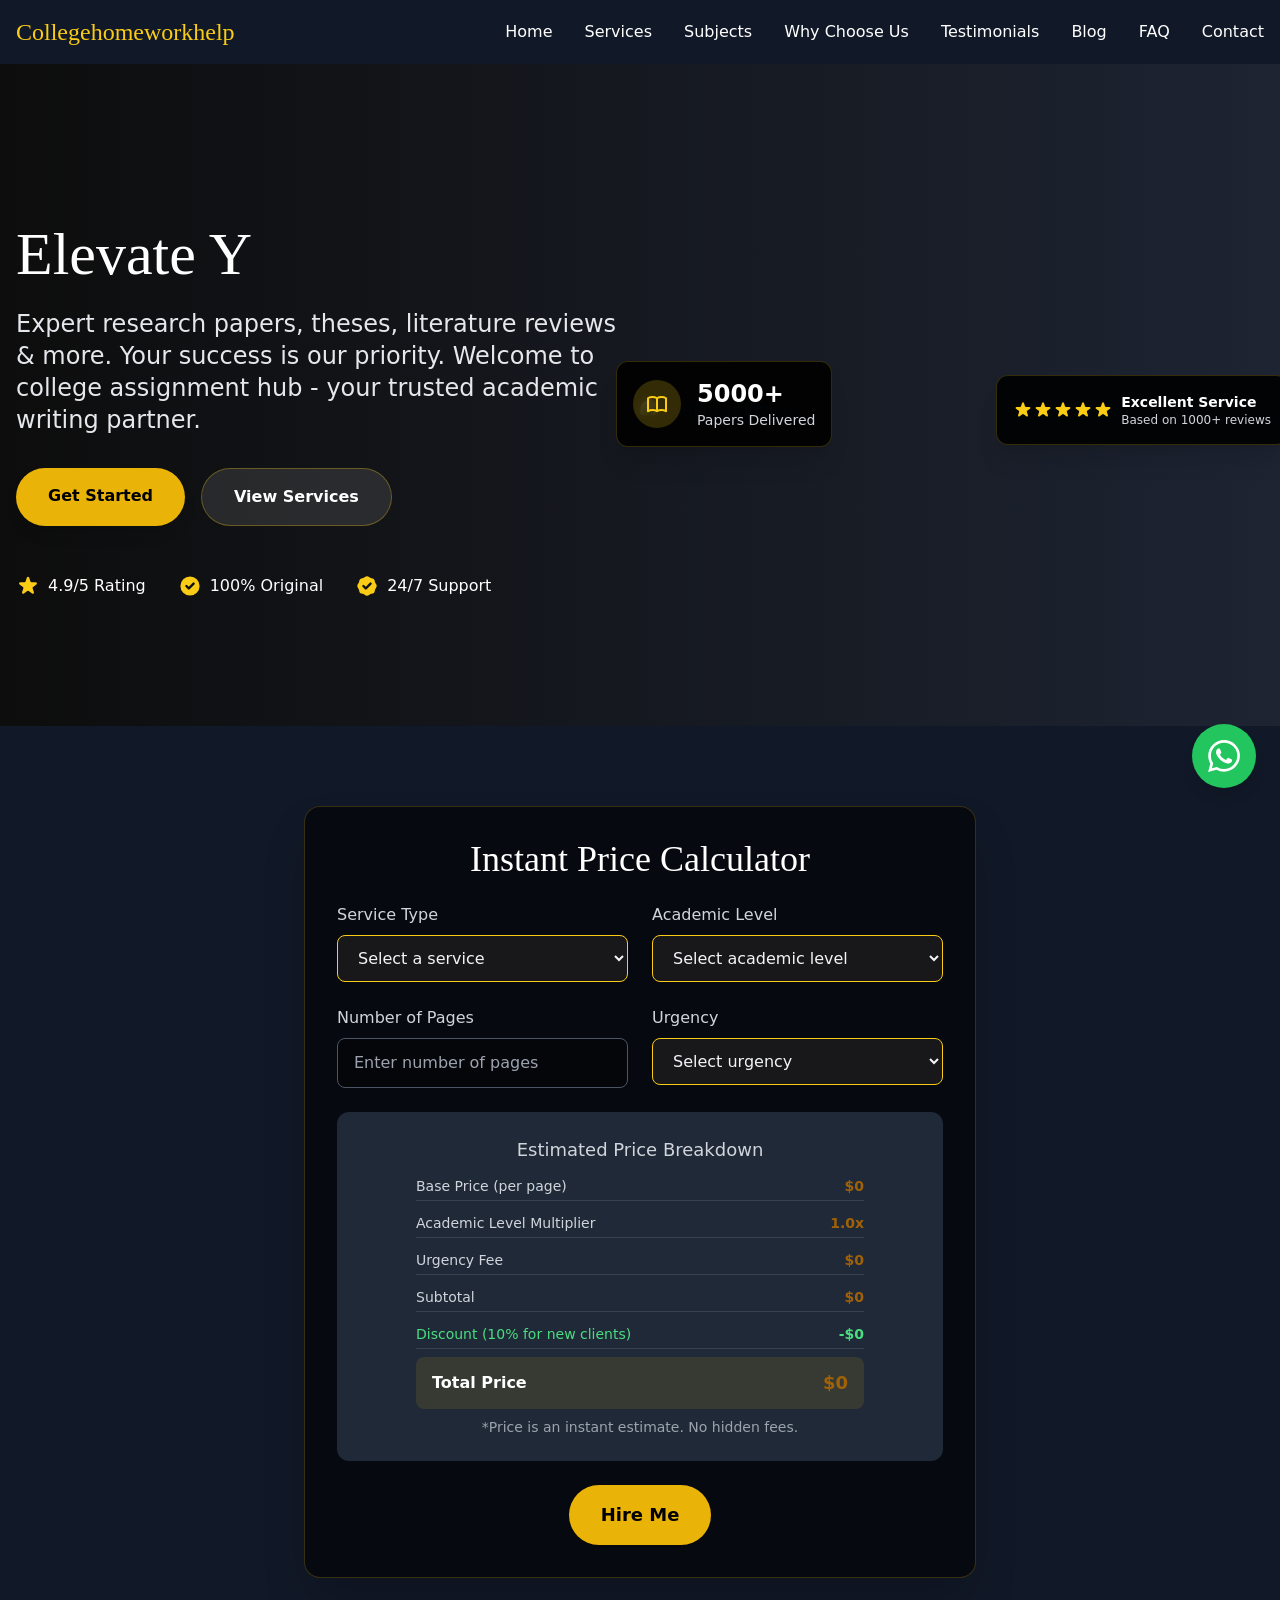
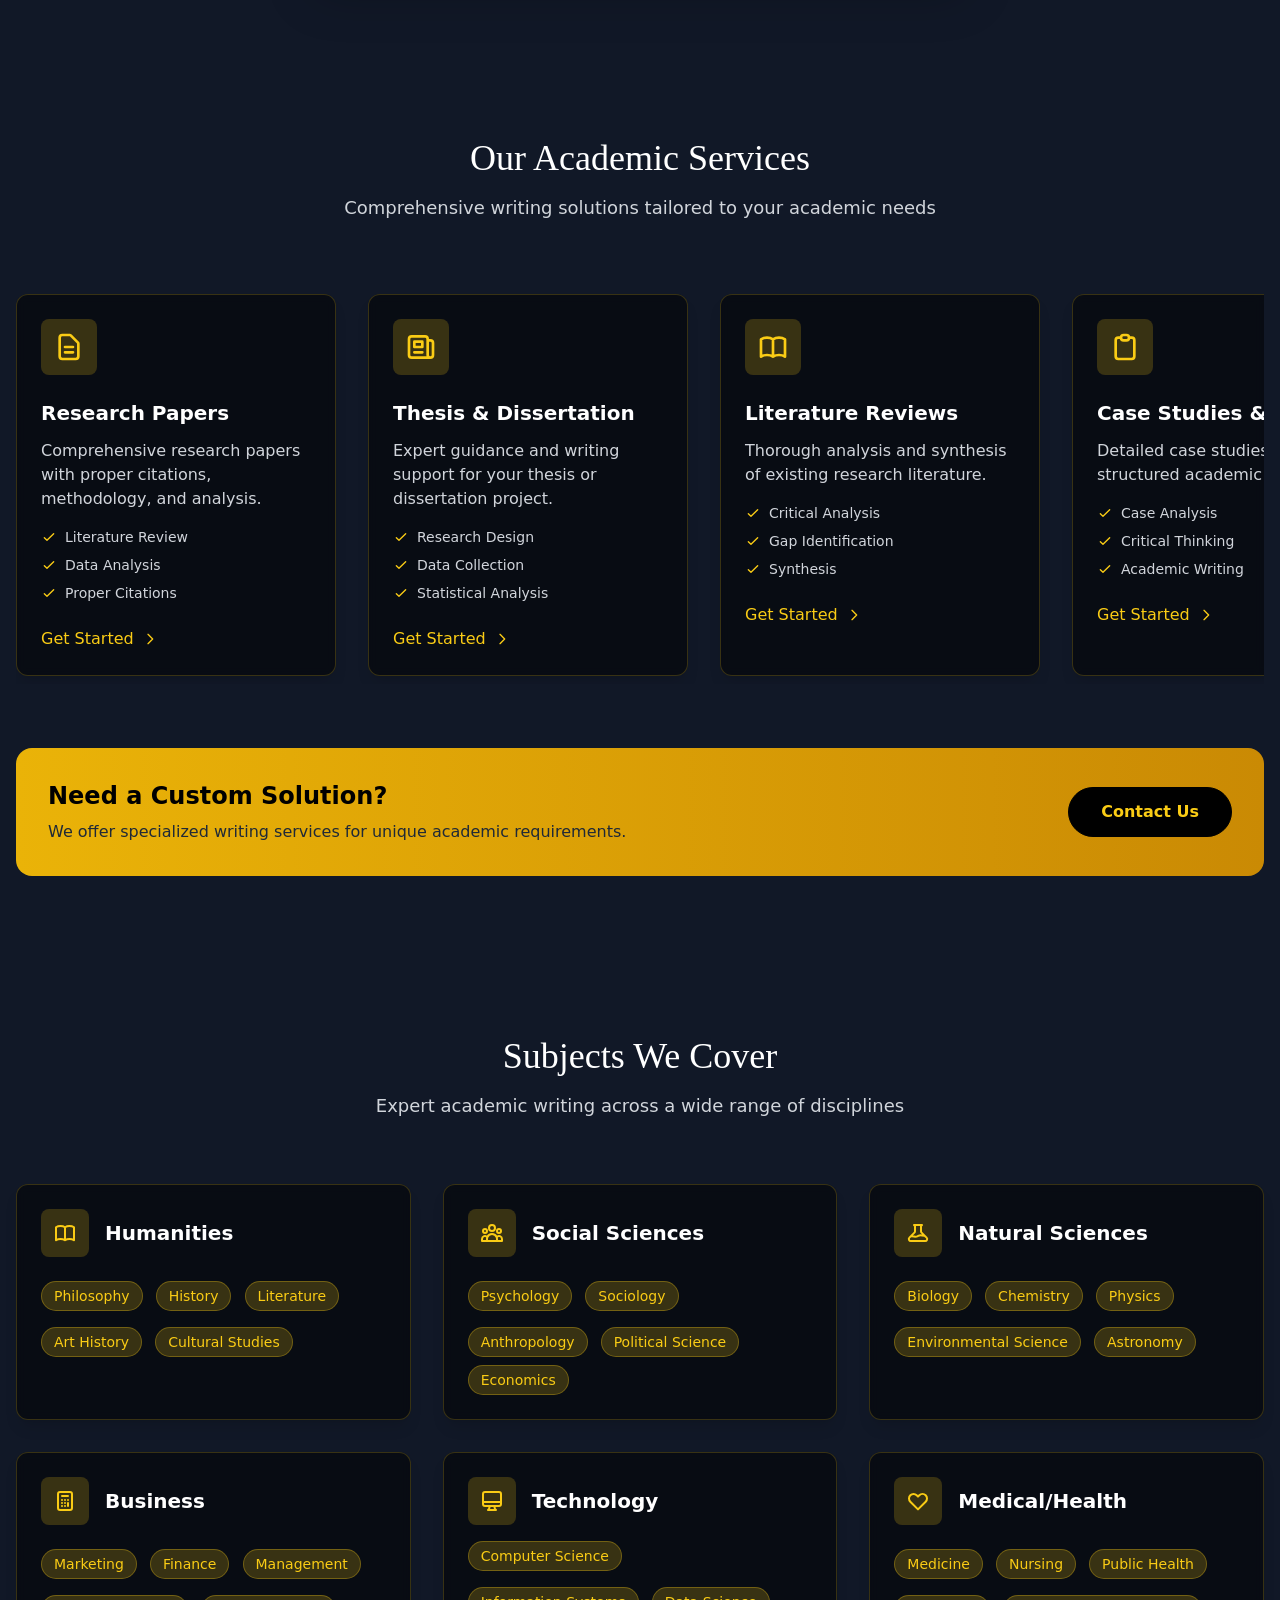
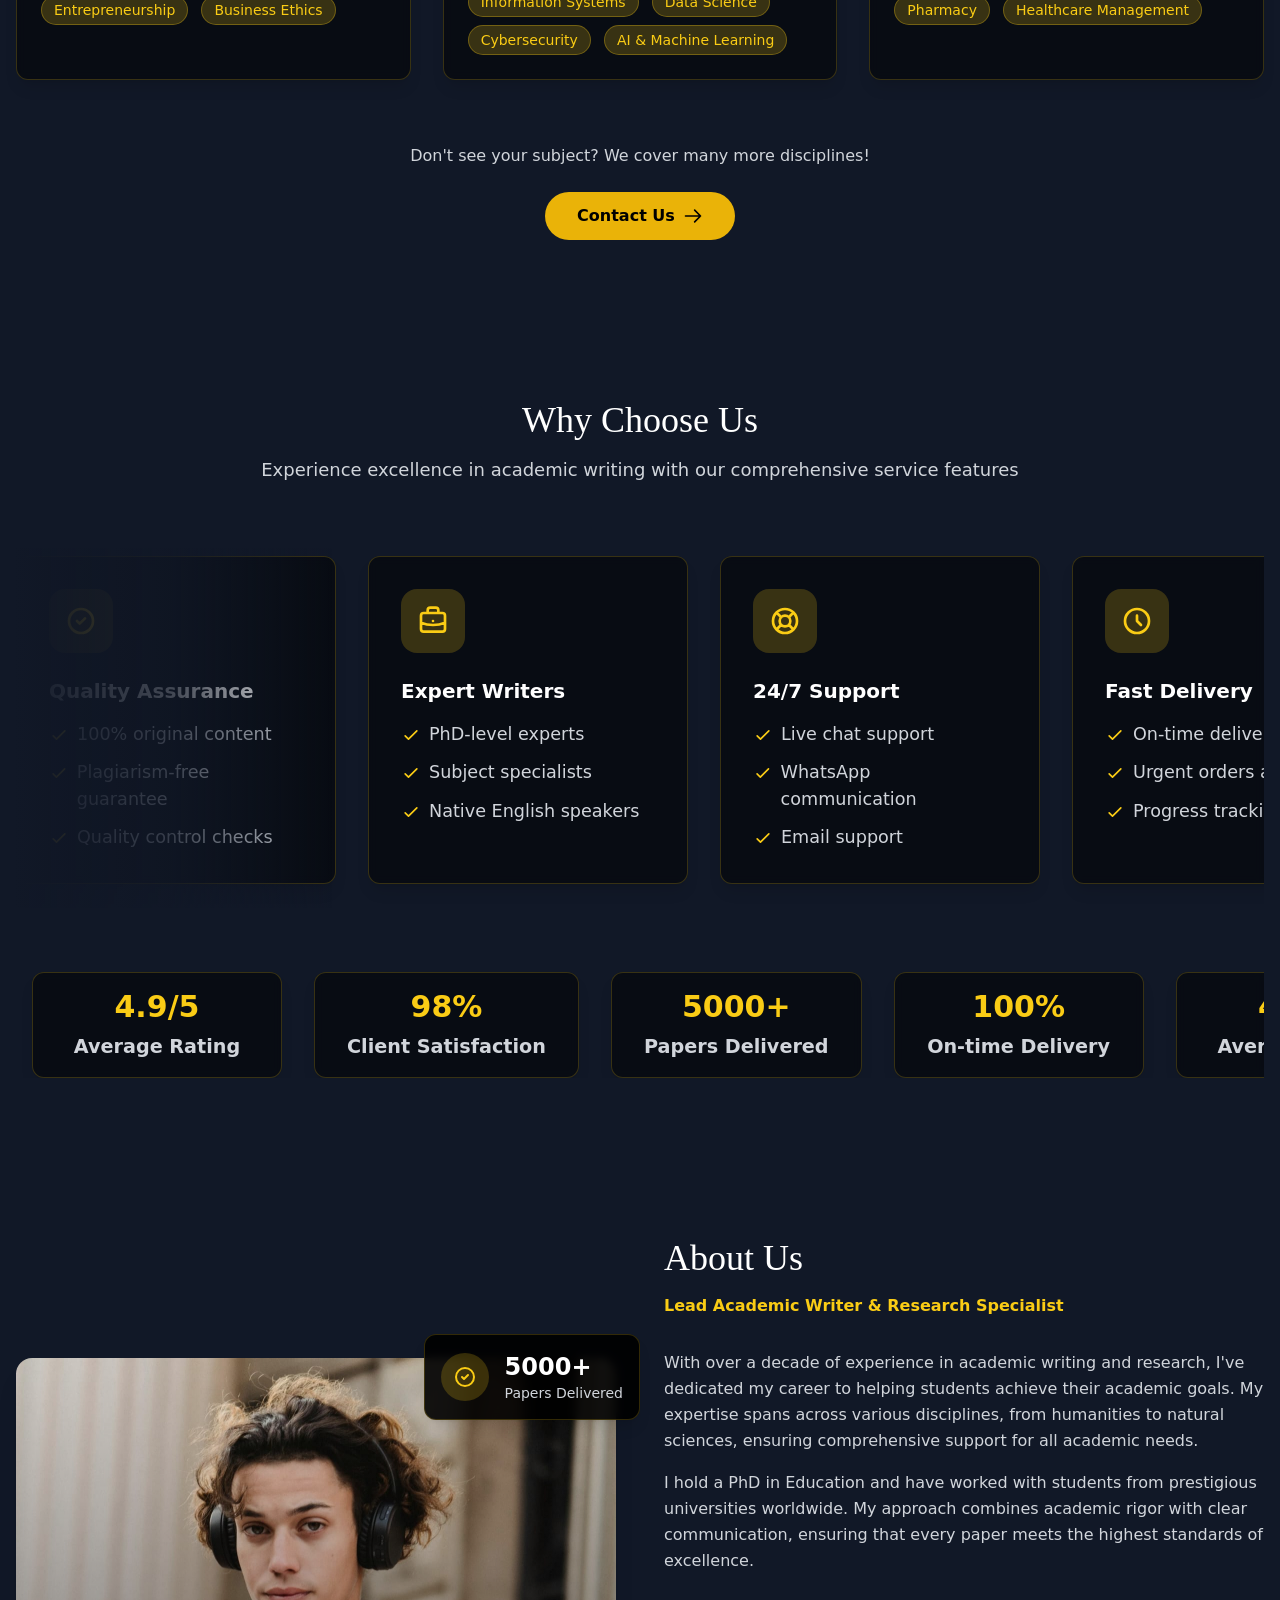
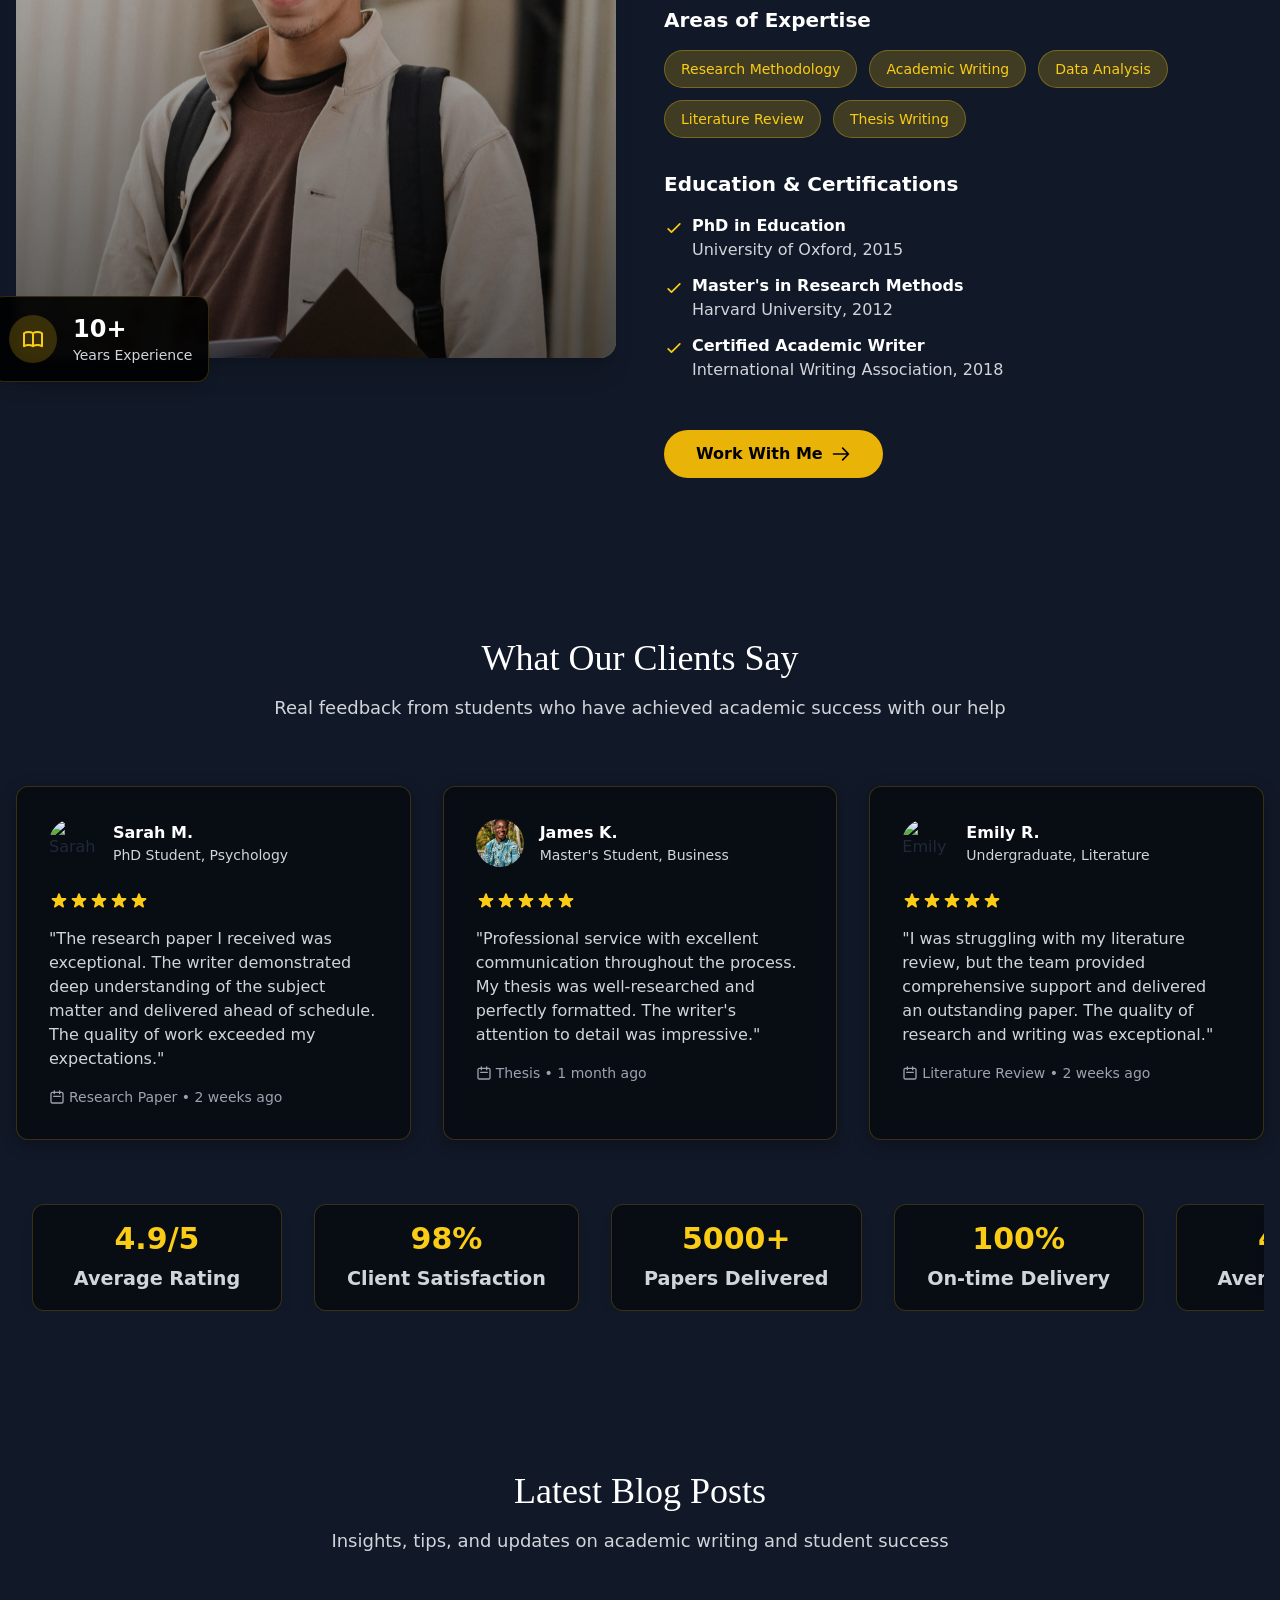
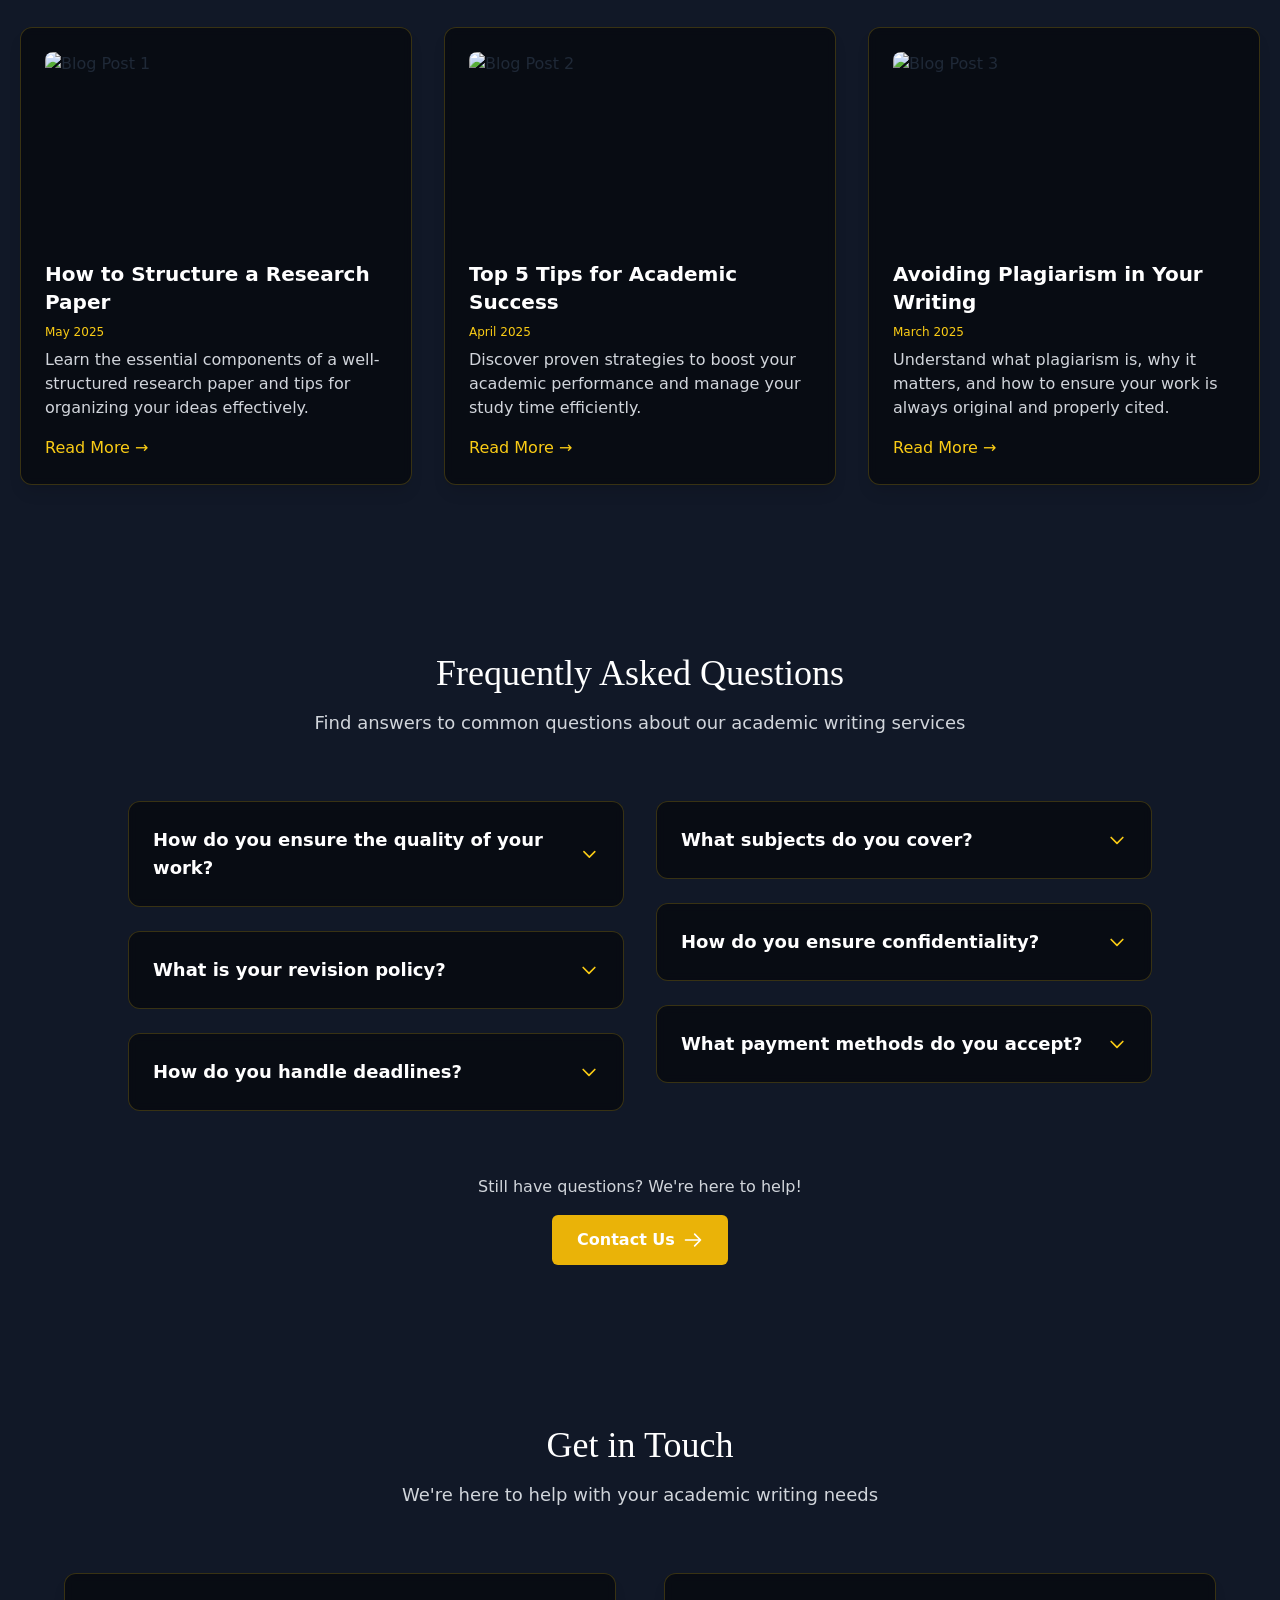
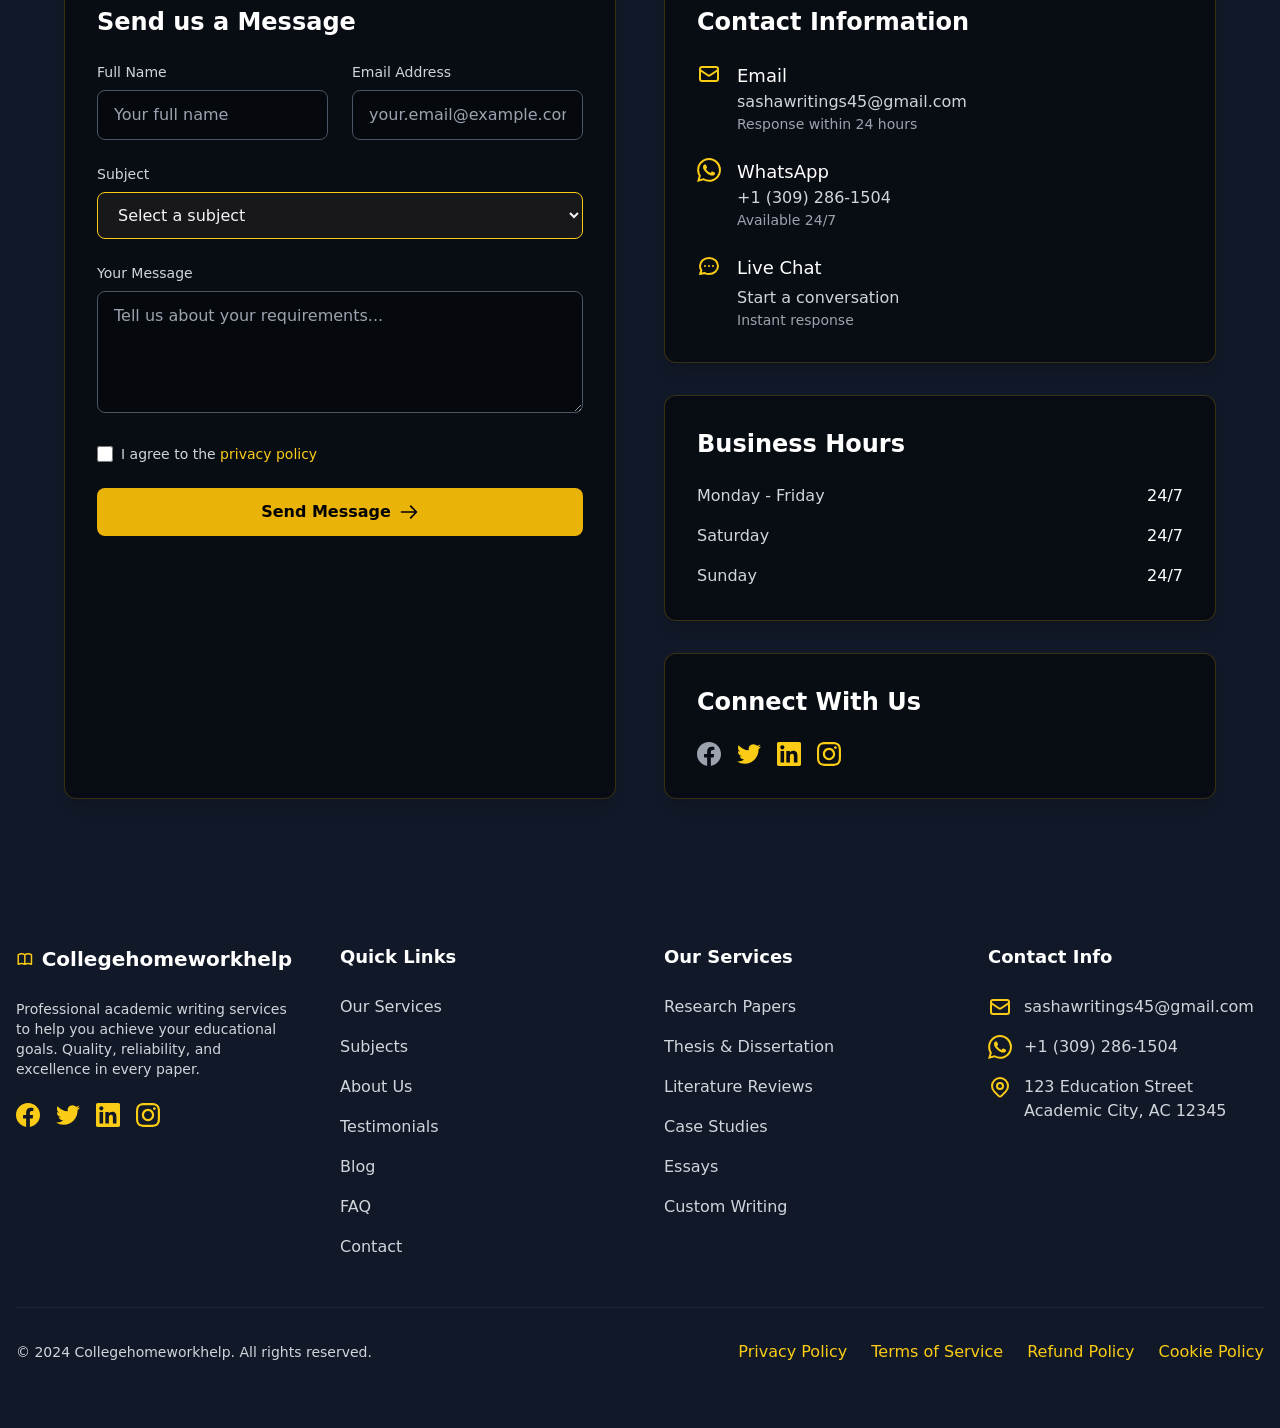
==== commit 004c19d8: "Update homepage animations, hero spacing, and chat button" ====
--- a/index.html
+++ b/index.html
@@ -105,16 +105,16 @@
         
         <!-- Content -->
         <div class="container mx-auto px-4 py-32 relative z-20">
-            <div class="grid md:grid-cols-2 gap-12 items-center">
+            <div class="grid md:grid-cols-2 gap-16 items-center">
                 <!-- Left column: Text content -->
                 <div class="text-white">
-                    <h1 class="text-4xl md:text-6xl font-serif mb-6 leading-tight">
+                    <h1 class="text-4xl md:text-6xl font-serif mb-6 leading-tight animate-on-scroll slide-from-left delay-1">
                         Elevate Your <span class="text-yellow-400">Academic Success</span>
                     </h1>
-                    <p class="text-xl md:text-2xl text-gray-200 mb-8 leading-relaxed">
+                    <p class="text-xl md:text-2xl text-gray-200 mb-8 leading-relaxed animate-on-scroll slide-from-left delay-2">
                         Expert research papers, theses, literature reviews & more. Your success is our priority. Welcome to college assignment hub - your trusted academic writing partner.
                     </p>
-                    <div class="flex flex-col sm:flex-row gap-4">
+                    <div class="flex flex-col sm:flex-row gap-4 animate-on-scroll slide-from-bottom delay-3">
                         <a href="get-started.html" class="bg-yellow-500 text-black px-8 py-4 rounded-full hover:bg-yellow-400 transition inline-block text-center font-semibold shadow-lg hover:shadow-xl transform hover:-translate-y-1">
                             Get Started
                         </a>
@@ -123,7 +123,7 @@
                         </a>
                     </div>
                     <!-- Trust indicators -->
-                    <div class="mt-12 flex flex-wrap gap-8">
+                    <div class="mt-12 flex flex-wrap gap-8 animate-on-scroll slide-from-bottom delay-4">
                         <div class="flex items-center gap-2">
                             <svg class="w-6 h-6 text-yellow-400" fill="currentColor" viewBox="0 0 20 20">
                                 <path d="M9.049 2.927c.3-.921 1.603-.921 1.902 0l1.07 3.292a1 1 0 00.95.69h3.462c.969 0 1.371 1.24.588 1.81l-2.8 2.034a1 1 0 00-.364 1.118l1.07 3.292c.3.921-.755 1.688-1.54 1.118l-2.8-2.034a1 1 0 00-1.175 0l-2.8 2.034c-.784.57-1.838-.197-1.539-1.118l1.07-3.292a1 1 0 00-.364-1.118L2.98 8.72c-.783-.57-.38-1.81.588-1.81h3.461a1 1 0 00.951-.69l1.07-3.292z"/>
@@ -146,15 +146,15 @@
                 </div>
                 
                 <!-- Right column: Image and stats -->
-                <div class="hidden md:block">
+                <div class="hidden md:block hero-image animate-on-scroll slide-from-right delay-2">
                     <div class="relative">
                         <!-- Main image -->
-                        <img src="https://images.unsplash.com/photo-1523050854058-8df90110c9f1?ixlib=rb-4.0.3&ixid=M3wxMjA3fDB8MHxwaG90by1wYWdlfHx8fGVufDB8fHx8fA%3D%3D&auto=format&fit=crop&w=1170&q=80" loading="lazy"
+                        <img src="https://images.unsplash.com/photo-1665567032056-4d22d92638da?q=80&w=2103&auto=format&fit=crop&ixlib=rb-4.1.0&ixid=M3wxMjA3fDB8MHxwaG90by1wYWdlfHx8fGVufDB8fHx8fA%3D%3D" loading="lazy"
                              alt="Student studying" 
                              class="w-full rounded-2xl shadow-2xl transform hover:scale-105 transition duration-500">
                         
                         <!-- Floating stats card -->
-                        <div class="absolute -bottom-6 -left-6 bg-black/90 backdrop-blur-sm rounded-xl shadow-xl p-4 transform hover:scale-105 transition duration-500 border border-yellow-400/20">
+                        <div class="absolute -bottom-6 -left-6 bg-black/90 backdrop-blur-sm rounded-xl shadow-xl p-4 transform hover:scale-105 transition duration-500 border border-yellow-400/20 floating-card delay-5">
                             <div class="flex items-center gap-4">
                                 <div class="w-12 h-12 bg-yellow-400/20 rounded-full flex items-center justify-center">
                                     <svg class="w-6 h-6 text-yellow-400" fill="none" stroke="currentColor" viewBox="0 0 24 24">
@@ -169,7 +169,7 @@
                         </div>
                         
                         <!-- Floating review card -->
-                        <div class="absolute -top-6 -right-6 bg-black/90 backdrop-blur-sm rounded-xl shadow-xl p-4 transform hover:scale-105 transition duration-500 border border-yellow-400/20">
+                        <div class="absolute -top-6 -right-6 bg-black/90 backdrop-blur-sm rounded-xl shadow-xl p-4 transform hover:scale-105 transition duration-500 border border-yellow-400/20 floating-card delay-6">
                             <div class="flex items-center gap-2">
                                 <div class="flex">
                                     <svg class="w-5 h-5 text-yellow-400" fill="currentColor" viewBox="0 0 20 20">
--- a/styles.v2.css
+++ b/styles.v2.css
@@ -304,6 +304,88 @@
     animation: fadeRight 0.5s ease-out forwards;
 }
 
+.animate-on-scroll {
+    opacity: 0;
+    transform: translateY(30px) scale(.96);
+    transition: transform 1.1s cubic-bezier(.22,1,.36,1), opacity .9s ease;
+    will-change: transform, opacity;
+}
+
+.animate-on-scroll.slide-from-left {
+    transform: translateX(-90px) scale(.96);
+}
+
+.animate-on-scroll.slide-from-right {
+    transform: translateX(90px) scale(.96);
+}
+
+.animate-on-scroll.slide-from-bottom {
+    transform: translateY(70px) scale(.96);
+}
+
+.animate-on-scroll.slide-from-top {
+    transform: translateY(-70px) scale(.96);
+}
+
+.animate-on-scroll.in-view {
+    opacity: 1;
+    transform: translate(0,0) scale(1);
+}
+
+.delay-1 {
+    transition-delay: .15s;
+    animation-delay: .15s;
+}
+
+.delay-2 {
+    transition-delay: .5s;
+    animation-delay: .5s;
+}
+
+.delay-3 {
+    transition-delay: .45s;
+    animation-delay: .45s;
+}
+
+.delay-4 {
+    transition-delay: .6s;
+    animation-delay: .6s;
+}
+
+.delay-5 {
+    transition-delay: .75s;
+    animation-delay: .75s;
+}
+
+.hero-image {
+    animation: floatImage 6s ease-in-out infinite;
+}
+
+@keyframes floatImage {
+    0% {
+        transform: translateY(0);
+    }
+    50% {
+        transform: translateY(-10px);
+    }
+    100% {
+        transform: translateY(0);
+    }
+}
+
+.floating-card {
+    opacity: 0;
+    transform: translateY(30px) scale(.8);
+    animation: popCard .8s forwards ease;
+}
+
+@keyframes popCard {
+    to {
+        opacity: 1;
+        transform: translateY(0) scale(1);
+    }
+}
+
 @keyframes fadeUp {
     from {
         opacity: 0;
